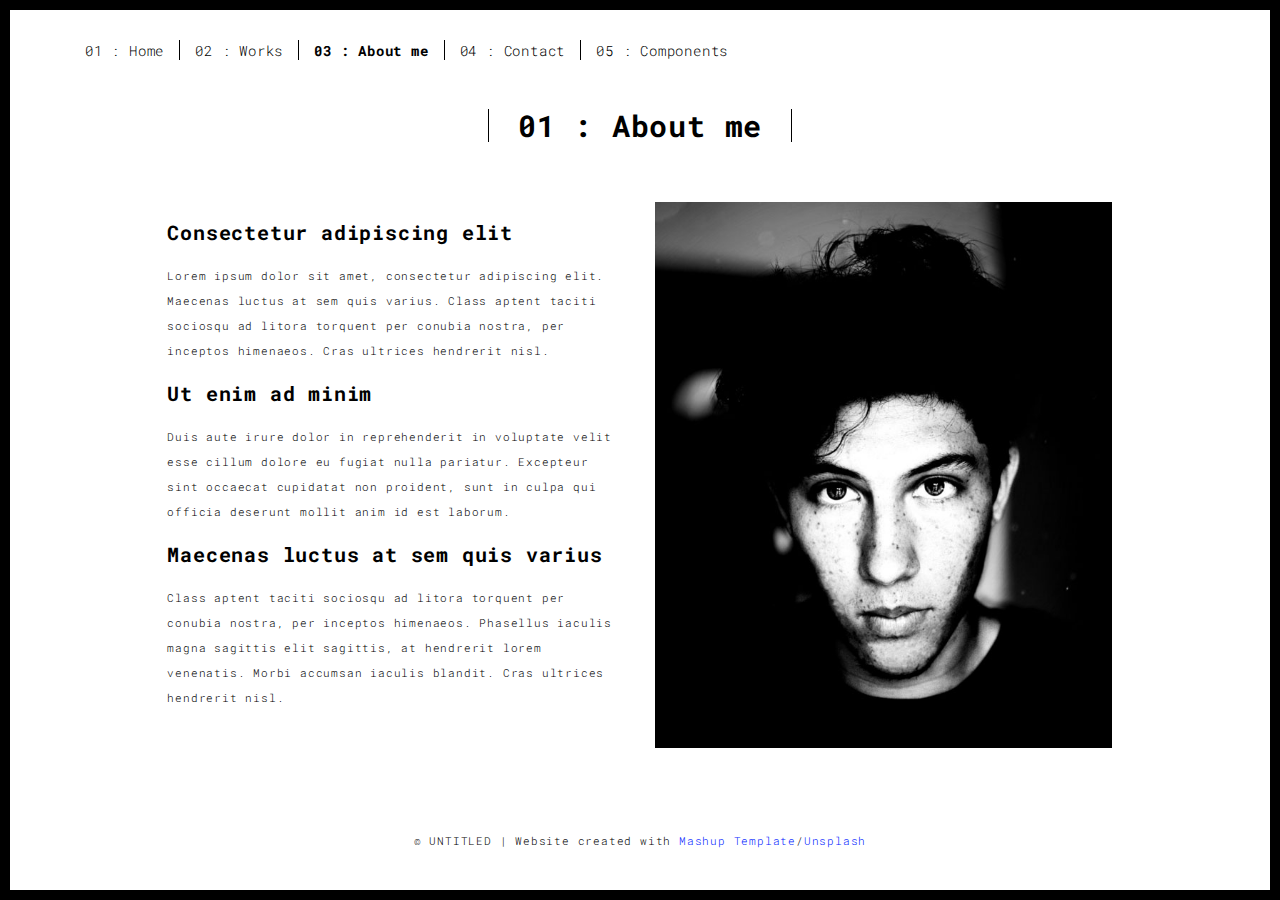
==== about.html @ a21152e1 "prueba portafolio completo" ====
<!DOCTYPE html>
<html lang="en">

<head>
  <meta charset="UTF-8">
  <meta content="IE=edge" http-equiv="X-UA-Compatible">
  <meta content="width=device-width,initial-scale=1" name="viewport">
  <meta content="description" name="description">
  <meta name="google" content="notranslate" />
  <meta content="Mashup templates have been developped by Orson.io team" name="author">

  <!-- Disable tap highlight on IE -->
  <meta name="msapplication-tap-highlight" content="no">
  
  <link rel="apple-touch-icon" sizes="180x180" href="./assets/apple-icon-180x180.png">
  <link href="./assets/favicon.ico" rel="icon">

  <title>Title page</title>  

<link href="./main.3f6952e4.css" rel="stylesheet"></head>

<body class="">
<div id="site-border-left"></div>
<div id="site-border-right"></div>
<div id="site-border-top"></div>
<div id="site-border-bottom"></div>
 <!-- Add your content of header -->
<header>
  <nav class="navbar  navbar-fixed-top navbar-default">
    <div class="container">
        <button type="button" class="navbar-toggle collapsed" data-toggle="collapse" data-target="#navbar-collapse" aria-expanded="false">
          <span class="sr-only">Toggle navigation</span>
          <span class="icon-bar"></span>
          <span class="icon-bar"></span>
          <span class="icon-bar"></span>
        </button>

      <div class="collapse navbar-collapse" id="navbar-collapse">
        <ul class="nav navbar-nav ">
          <li><a href="./index.html" title="">01 : Home</a></li>
          <li><a href="./works.html" title="">02 : Works</a></li>
          <li><a href="./about.html" title="">03 : About me</a></li>
          <li><a href="./contact.html" title="">04 : Contact</a></li>
          <li><a href="./components.html" title="">05 : Components</a></li>
        </ul>


      </div> 
    </div>
  </nav>
</header>

<div class="section-container">
    <div class="container">
      <div class="row">
        <div class="col-xs-12">
          <div class="section-container-spacer text-center">
            <h1 class="h2">01 : About me</h1>
          </div>
          
          <div class="row">
            <div class="col-md-10 col-md-offset-1">
              <div class="row">
                <div class="col-xs-12 col-md-6">
                  <h3>Consectetur adipiscing elit</h3>
                  <p>Lorem ipsum dolor sit amet, consectetur adipiscing elit. Maecenas luctus at sem quis varius. 
                  Class aptent taciti sociosqu ad litora torquent per conubia nostra, per inceptos himenaeos. Cras ultrices hendrerit nisl.</p>
                  <h3>Ut enim ad minim </h3>
                  <p>Duis aute irure dolor in reprehenderit in voluptate velit esse
                  cillum dolore eu fugiat nulla pariatur. Excepteur sint occaecat cupidatat non
                  proident, sunt in culpa qui officia deserunt mollit anim id est laborum. 
                  <h3>Maecenas luctus at sem quis varius</h3>
                  <p>
                  Class aptent taciti sociosqu ad litora torquent per conubia nostra, per inceptos himenaeos. Phasellus iaculis magna sagittis elit sagittis, at hendrerit lorem venenatis. Morbi accumsan iaculis blandit. Cras ultrices hendrerit nisl.</p>
                </div>
                <div class="col-xs-12 col-md-6">
                  <img src="./assets/images/profil.jpg" class="img-responsive" alt="">
                </div>
              </div>
            </div>
          </div>
          
          
       </div>
      </div>
    </div>
  </div>


<footer class="footer-container text-center">
  <div class="container">
    <div class="row">
      <div class="col-xs-12">
        <p>© UNTITLED | Website created with <a href="http://www.mashup-template.com/" title="Create website with free html template">Mashup Template</a>/<a href="https://www.unsplash.com/" title="Beautiful Free Images">Unsplash</a></p>
      </div>
    </div>
  </div>
</footer>

<script>
  document.addEventListener("DOMContentLoaded", function (event) {
     navActivePage();
  });
</script>

<!-- Google Analytics: change UA-XXXXX-X to be your site's ID 

<script>
  (function (i, s, o, g, r, a, m) {
    i['GoogleAnalyticsObject'] = r; i[r] = i[r] || function () {
      (i[r].q = i[r].q || []).push(arguments)
    }, i[r].l = 1 * new Date(); a = s.createElement(o),
      m = s.getElementsByTagName(o)[0]; a.async = 1; a.src = g; m.parentNode.insertBefore(a, m)
  })(window, document, 'script', '//www.google-analytics.com/analytics.js', 'ga');
  ga('create', 'UA-XXXXX-X', 'auto');
  ga('send', 'pageview');
</script>

--> <script type="text/javascript" src="./main.70a66962.js"></script></body>

</html>
---- main.3f6952e4.css ----
@import url(https://fonts.googleapis.com/css?family=Roboto:900|Roboto+Mono:300,400,700);@import url(https://maxcdn.bootstrapcdn.com/font-awesome/4.7.0/css/font-awesome.min.css);/*!
 * Bootstrap v3.3.7 (http://getbootstrap.com)
 * Copyright 2011-2016 Twitter, Inc.
 * Licensed under MIT (https://github.com/twbs/bootstrap/blob/master/LICENSE)
 */
/*! normalize.css v3.0.3 | MIT License | github.com/necolas/normalize.css */html{font-family:sans-serif;-ms-text-size-adjust:100%;-webkit-text-size-adjust:100%}body{margin:0}article,aside,details,figcaption,figure,footer,header,hgroup,main,menu,nav,section,summary{display:block}audio,canvas,progress,video{display:inline-block;vertical-align:baseline}audio:not([controls]){display:none;height:0}[hidden],template{display:none}a{background-color:transparent}a:active,a:hover{outline:0}abbr[title]{border-bottom:1px dotted}b,strong{font-weight:700}dfn{font-style:italic}h1{font-size:2em;margin:.67em 0}mark{background:#ff0;color:#000}small{font-size:80%}sub,sup{font-size:75%;line-height:0;position:relative;vertical-align:baseline}sup{top:-.5em}sub{bottom:-.25em}img{border:0}svg:not(:root){overflow:hidden}figure{margin:1em 40px}hr{box-sizing:content-box;height:0}pre{overflow:auto}code,kbd,pre,samp{font-family:monospace,monospace;font-size:1em}button,input,optgroup,select,textarea{color:inherit;font:inherit;margin:0}button{overflow:visible}button,select{text-transform:none}button,html input[type=button],input[type=reset],input[type=submit]{-webkit-appearance:button;cursor:pointer}button[disabled],html input[disabled]{cursor:default}button::-moz-focus-inner,input::-moz-focus-inner{border:0;padding:0}input{line-height:normal}input[type=checkbox],input[type=radio]{box-sizing:border-box;padding:0}input[type=number]::-webkit-inner-spin-button,input[type=number]::-webkit-outer-spin-button{height:auto}input[type=search]{-webkit-appearance:textfield;box-sizing:content-box}input[type=search]::-webkit-search-cancel-button,input[type=search]::-webkit-search-decoration{-webkit-appearance:none}fieldset{border:1px solid silver;margin:0 2px;padding:.35em .625em .75em}textarea{overflow:auto}optgroup{font-weight:700}table{border-collapse:collapse;border-spacing:0}td,th{padding:0}

/*! Source: https://github.com/h5bp/html5-boilerplate/blob/master/src/css/main.css */@media print{*,:after,:before{background:transparent!important;color:#000!important;box-shadow:none!important;text-shadow:none!important}a,a:visited{text-decoration:underline}a[href]:after{content:" (" attr(href) ")"}abbr[title]:after{content:" (" attr(title) ")"}a[href^="#"]:after,a[href^="javascript:"]:after{content:""}blockquote,pre{border:1px solid #999;page-break-inside:avoid}thead{display:table-header-group}img,tr{page-break-inside:avoid}img{max-width:100%!important}h2,h3,p{orphans:3;widows:3}h2,h3{page-break-after:avoid}.navbar{display:none}.btn>.caret,.dropup>.btn>.caret{border-top-color:#000!important}.label{border:1px solid #000}.table{border-collapse:collapse!important}.table td,.table th{background-color:#fff!important}.table-bordered td,.table-bordered th{border:1px solid #ddd!important}}*,:after,:before{-webkit-box-sizing:border-box;-moz-box-sizing:border-box;box-sizing:border-box}html{font-size:10px;-webkit-tap-highlight-color:transparent}body{font-family:Roboto Mono,Helvetica,Arial,sans-serif;font-size:11px;line-height:1.78;color:#000;background-color:#fff}button,input,select,textarea{font-family:inherit;font-size:inherit;line-height:inherit}a{color:#001aff;text-decoration:none}a:focus,a:hover{color:#0012b3;text-decoration:underline}a:focus{outline:5px auto -webkit-focus-ring-color;outline-offset:-2px}figure{margin:0}img{vertical-align:middle}.img-responsive{display:block;max-width:100%;height:auto}.img-rounded{border-radius:0}.img-thumbnail{padding:4px;line-height:1.78;background-color:#fff;border:1px solid #ddd;border-radius:0;-webkit-transition:all .2s ease-in-out;-o-transition:all .2s ease-in-out;transition:all .2s ease-in-out;display:inline-block;max-width:100%;height:auto}.img-circle{border-radius:50%}hr{margin-top:19px;margin-bottom:19px;border:0;border-top:1px solid #eee}.sr-only{position:absolute;width:1px;height:1px;margin:-1px;padding:0;overflow:hidden;clip:rect(0,0,0,0);border:0}.sr-only-focusable:active,.sr-only-focusable:focus{position:static;width:auto;height:auto;margin:0;overflow:visible;clip:auto}[role=button]{cursor:pointer}.h1,.h2,.h3,.h4,.h5,.h6,h1,h2,h3,h4,h5,h6{font-family:Roboto Mono,Helvetica,Arial,sans-serif;font-weight:700;line-height:1.1;color:#000}.h1 .small,.h1 small,.h2 .small,.h2 small,.h3 .small,.h3 small,.h4 .small,.h4 small,.h5 .small,.h5 small,.h6 .small,.h6 small,h1 .small,h1 small,h2 .small,h2 small,h3 .small,h3 small,h4 .small,h4 small,h5 .small,h5 small,h6 .small,h6 small{font-weight:400;line-height:1;color:#777}.h1,.h2,.h3,h1,h2,h3{margin-top:19px;margin-bottom:9.5px}.h1 .small,.h1 small,.h2 .small,.h2 small,.h3 .small,.h3 small,h1 .small,h1 small,h2 .small,h2 small,h3 .small,h3 small{font-size:65%}.h4,.h5,.h6,h4,h5,h6{margin-top:9.5px;margin-bottom:9.5px}.h4 .small,.h4 small,.h5 .small,.h5 small,.h6 .small,.h6 small,h4 .small,h4 small,h5 .small,h5 small,h6 .small,h6 small{font-size:75%}.h1,h1{font-size:70px}.h2,h2{font-size:30px}.h3,h3{font-size:20px}.h4,.h5,h4,h5{font-size:11px}.h6,h6{font-size:10px}p{margin:0 0 9.5px}.lead{margin-bottom:19px;font-size:12px;font-weight:300;line-height:1.4}@media (min-width:768px){.lead{font-size:16.5px}}.small,small{font-size:90%}.mark,mark{background-color:#fcf8e3;padding:.2em}.text-left{text-align:left}.text-right{text-align:right}.text-center{text-align:center}.text-justify{text-align:justify}.text-nowrap{white-space:nowrap}.text-lowercase{text-transform:lowercase}.initialism,.text-uppercase{text-transform:uppercase}.text-capitalize{text-transform:capitalize}.text-muted{color:#777}.text-primary{color:#001aff}a.text-primary:focus,a.text-primary:hover{color:#0015cc}.text-success{color:#fff}a.text-success:focus,a.text-success:hover{color:#e6e6e6}.text-info{color:#31708f}a.text-info:focus,a.text-info:hover{color:#245269}.text-warning{color:#8a6d3b}a.text-warning:focus,a.text-warning:hover{color:#66512c}.text-danger{color:#fff}a.text-danger:focus,a.text-danger:hover{color:#e6e6e6}.bg-primary{color:#fff;background-color:#001aff}a.bg-primary:focus,a.bg-primary:hover{background-color:#0015cc}.bg-success,a.bg-success:focus,a.bg-success:hover{background-color:#000}.bg-info{background-color:#d9edf7}a.bg-info:focus,a.bg-info:hover{background-color:#afd9ee}.bg-warning{background-color:#fcf8e3}a.bg-warning:focus,a.bg-warning:hover{background-color:#f7ecb5}.bg-danger{background-color:red}a.bg-danger:focus,a.bg-danger:hover{background-color:#c00}.page-header{padding-bottom:8.5px;margin:38px 0 19px;border-bottom:1px solid #eee}ol,ul{margin-top:0;margin-bottom:9.5px}ol ol,ol ul,ul ol,ul ul{margin-bottom:0}.list-inline,.list-unstyled{padding-left:0;list-style:none}.list-inline{margin-left:-5px}.list-inline>li{display:inline-block;padding-left:5px;padding-right:5px}dl{margin-top:0;margin-bottom:19px}dd,dt{line-height:1.78}dt{font-weight:700}dd{margin-left:0}.dl-horizontal dd:after,.dl-horizontal dd:before{content:" ";display:table}.dl-horizontal dd:after{clear:both}@media (min-width:768px){.dl-horizontal dt{float:left;width:160px;clear:left;text-align:right;overflow:hidden;text-overflow:ellipsis;white-space:nowrap}.dl-horizontal dd{margin-left:180px}}abbr[data-original-title],abbr[title]{cursor:help;border-bottom:1px dotted #777}.initialism{font-size:90%}blockquote{padding:9.5px 19px;margin:0 0 19px;font-size:13.75px;border-left:5px solid #eee}blockquote ol:last-child,blockquote p:last-child,blockquote ul:last-child{margin-bottom:0}blockquote .small,blockquote footer,blockquote small{display:block;font-size:80%;line-height:1.78;color:#777}blockquote .small:before,blockquote footer:before,blockquote small:before{content:"\2014   \A0"}.blockquote-reverse,blockquote.pull-right{padding-right:15px;padding-left:0;border-right:5px solid #eee;border-left:0;text-align:right}.blockquote-reverse .small:before,.blockquote-reverse footer:before,.blockquote-reverse small:before,blockquote.pull-right .small:before,blockquote.pull-right footer:before,blockquote.pull-right small:before{content:""}.blockquote-reverse .small:after,.blockquote-reverse footer:after,.blockquote-reverse small:after,blockquote.pull-right .small:after,blockquote.pull-right footer:after,blockquote.pull-right small:after{content:"\A0   \2014"}address{margin-bottom:19px;font-style:normal;line-height:1.78}code,kbd,pre,samp{font-family:Menlo,Monaco,Consolas,Courier New,monospace}code{color:#c7254e;background-color:#f9f2f4}code,kbd{padding:2px 4px;font-size:90%;border-radius:0}kbd{color:#fff;background-color:#333;box-shadow:inset 0 -1px 0 rgba(0,0,0,.25)}kbd kbd{padding:0;font-size:100%;font-weight:700;box-shadow:none}pre{display:block;padding:9px;margin:0 0 9.5px;font-size:10px;line-height:1.78;word-break:break-all;word-wrap:break-word;color:#333;background-color:#f5f5f5;border:1px solid #ccc;border-radius:0}pre code{padding:0;font-size:inherit;color:inherit;white-space:pre-wrap;background-color:transparent;border-radius:0}.pre-scrollable{max-height:340px;overflow-y:scroll}.container{margin-right:auto;margin-left:auto;padding-left:15px;padding-right:15px}.container:after,.container:before{content:" ";display:table}.container:after{clear:both}@media (min-width:768px){.container{width:750px}}@media (min-width:992px){.container{width:970px}}@media (min-width:1200px){.container{width:1170px}}.container-fluid{margin-right:auto;margin-left:auto;padding-left:15px;padding-right:15px}.container-fluid:after,.container-fluid:before{content:" ";display:table}.container-fluid:after{clear:both}.row{margin-left:-15px;margin-right:-15px}.row:after,.row:before{content:" ";display:table}.row:after{clear:both}.col-lg-1,.col-lg-2,.col-lg-3,.col-lg-4,.col-lg-5,.col-lg-6,.col-lg-7,.col-lg-8,.col-lg-9,.col-lg-10,.col-lg-11,.col-lg-12,.col-md-1,.col-md-2,.col-md-3,.col-md-4,.col-md-5,.col-md-6,.col-md-7,.col-md-8,.col-md-9,.col-md-10,.col-md-11,.col-md-12,.col-sm-1,.col-sm-2,.col-sm-3,.col-sm-4,.col-sm-5,.col-sm-6,.col-sm-7,.col-sm-8,.col-sm-9,.col-sm-10,.col-sm-11,.col-sm-12,.col-xs-1,.col-xs-2,.col-xs-3,.col-xs-4,.col-xs-5,.col-xs-6,.col-xs-7,.col-xs-8,.col-xs-9,.col-xs-10,.col-xs-11,.col-xs-12{position:relative;min-height:1px;padding-left:15px;padding-right:15px}.col-xs-1,.col-xs-2,.col-xs-3,.col-xs-4,.col-xs-5,.col-xs-6,.col-xs-7,.col-xs-8,.col-xs-9,.col-xs-10,.col-xs-11,.col-xs-12{float:left}.col-xs-1{width:8.33333%}.col-xs-2{width:16.66667%}.col-xs-3{width:25%}.col-xs-4{width:33.33333%}.col-xs-5{width:41.66667%}.col-xs-6{width:50%}.col-xs-7{width:58.33333%}.col-xs-8{width:66.66667%}.col-xs-9{width:75%}.col-xs-10{width:83.33333%}.col-xs-11{width:91.66667%}.col-xs-12{width:100%}.col-xs-pull-0{right:auto}.col-xs-pull-1{right:8.33333%}.col-xs-pull-2{right:16.66667%}.col-xs-pull-3{right:25%}.col-xs-pull-4{right:33.33333%}.col-xs-pull-5{right:41.66667%}.col-xs-pull-6{right:50%}.col-xs-pull-7{right:58.33333%}.col-xs-pull-8{right:66.66667%}.col-xs-pull-9{right:75%}.col-xs-pull-10{right:83.33333%}.col-xs-pull-11{right:91.66667%}.col-xs-pull-12{right:100%}.col-xs-push-0{left:auto}.col-xs-push-1{left:8.33333%}.col-xs-push-2{left:16.66667%}.col-xs-push-3{left:25%}.col-xs-push-4{left:33.33333%}.col-xs-push-5{left:41.66667%}.col-xs-push-6{left:50%}.col-xs-push-7{left:58.33333%}.col-xs-push-8{left:66.66667%}.col-xs-push-9{left:75%}.col-xs-push-10{left:83.33333%}.col-xs-push-11{left:91.66667%}.col-xs-push-12{left:100%}.col-xs-offset-0{margin-left:0}.col-xs-offset-1{margin-left:8.33333%}.col-xs-offset-2{margin-left:16.66667%}.col-xs-offset-3{margin-left:25%}.col-xs-offset-4{margin-left:33.33333%}.col-xs-offset-5{margin-left:41.66667%}.col-xs-offset-6{margin-left:50%}.col-xs-offset-7{margin-left:58.33333%}.col-xs-offset-8{margin-left:66.66667%}.col-xs-offset-9{margin-left:75%}.col-xs-offset-10{margin-left:83.33333%}.col-xs-offset-11{margin-left:91.66667%}.col-xs-offset-12{margin-left:100%}@media (min-width:768px){.col-sm-1,.col-sm-2,.col-sm-3,.col-sm-4,.col-sm-5,.col-sm-6,.col-sm-7,.col-sm-8,.col-sm-9,.col-sm-10,.col-sm-11,.col-sm-12{float:left}.col-sm-1{width:8.33333%}.col-sm-2{width:16.66667%}.col-sm-3{width:25%}.col-sm-4{width:33.33333%}.col-sm-5{width:41.66667%}.col-sm-6{width:50%}.col-sm-7{width:58.33333%}.col-sm-8{width:66.66667%}.col-sm-9{width:75%}.col-sm-10{width:83.33333%}.col-sm-11{width:91.66667%}.col-sm-12{width:100%}.col-sm-pull-0{right:auto}.col-sm-pull-1{right:8.33333%}.col-sm-pull-2{right:16.66667%}.col-sm-pull-3{right:25%}.col-sm-pull-4{right:33.33333%}.col-sm-pull-5{right:41.66667%}.col-sm-pull-6{right:50%}.col-sm-pull-7{right:58.33333%}.col-sm-pull-8{right:66.66667%}.col-sm-pull-9{right:75%}.col-sm-pull-10{right:83.33333%}.col-sm-pull-11{right:91.66667%}.col-sm-pull-12{right:100%}.col-sm-push-0{left:auto}.col-sm-push-1{left:8.33333%}.col-sm-push-2{left:16.66667%}.col-sm-push-3{left:25%}.col-sm-push-4{left:33.33333%}.col-sm-push-5{left:41.66667%}.col-sm-push-6{left:50%}.col-sm-push-7{left:58.33333%}.col-sm-push-8{left:66.66667%}.col-sm-push-9{left:75%}.col-sm-push-10{left:83.33333%}.col-sm-push-11{left:91.66667%}.col-sm-push-12{left:100%}.col-sm-offset-0{margin-left:0}.col-sm-offset-1{margin-left:8.33333%}.col-sm-offset-2{margin-left:16.66667%}.col-sm-offset-3{margin-left:25%}.col-sm-offset-4{margin-left:33.33333%}.col-sm-offset-5{margin-left:41.66667%}.col-sm-offset-6{margin-left:50%}.col-sm-offset-7{margin-left:58.33333%}.col-sm-offset-8{margin-left:66.66667%}.col-sm-offset-9{margin-left:75%}.col-sm-offset-10{margin-left:83.33333%}.col-sm-offset-11{margin-left:91.66667%}.col-sm-offset-12{margin-left:100%}}@media (min-width:992px){.col-md-1,.col-md-2,.col-md-3,.col-md-4,.col-md-5,.col-md-6,.col-md-7,.col-md-8,.col-md-9,.col-md-10,.col-md-11,.col-md-12{float:left}.col-md-1{width:8.33333%}.col-md-2{width:16.66667%}.col-md-3{width:25%}.col-md-4{width:33.33333%}.col-md-5{width:41.66667%}.col-md-6{width:50%}.col-md-7{width:58.33333%}.col-md-8{width:66.66667%}.col-md-9{width:75%}.col-md-10{width:83.33333%}.col-md-11{width:91.66667%}.col-md-12{width:100%}.col-md-pull-0{right:auto}.col-md-pull-1{right:8.33333%}.col-md-pull-2{right:16.66667%}.col-md-pull-3{right:25%}.col-md-pull-4{right:33.33333%}.col-md-pull-5{right:41.66667%}.col-md-pull-6{right:50%}.col-md-pull-7{right:58.33333%}.col-md-pull-8{right:66.66667%}.col-md-pull-9{right:75%}.col-md-pull-10{right:83.33333%}.col-md-pull-11{right:91.66667%}.col-md-pull-12{right:100%}.col-md-push-0{left:auto}.col-md-push-1{left:8.33333%}.col-md-push-2{left:16.66667%}.col-md-push-3{left:25%}.col-md-push-4{left:33.33333%}.col-md-push-5{left:41.66667%}.col-md-push-6{left:50%}.col-md-push-7{left:58.33333%}.col-md-push-8{left:66.66667%}.col-md-push-9{left:75%}.col-md-push-10{left:83.33333%}.col-md-push-11{left:91.66667%}.col-md-push-12{left:100%}.col-md-offset-0{margin-left:0}.col-md-offset-1{margin-left:8.33333%}.col-md-offset-2{margin-left:16.66667%}.col-md-offset-3{margin-left:25%}.col-md-offset-4{margin-left:33.33333%}.col-md-offset-5{margin-left:41.66667%}.col-md-offset-6{margin-left:50%}.col-md-offset-7{margin-left:58.33333%}.col-md-offset-8{margin-left:66.66667%}.col-md-offset-9{margin-left:75%}.col-md-offset-10{margin-left:83.33333%}.col-md-offset-11{margin-left:91.66667%}.col-md-offset-12{margin-left:100%}}@media (min-width:1200px){.col-lg-1,.col-lg-2,.col-lg-3,.col-lg-4,.col-lg-5,.col-lg-6,.col-lg-7,.col-lg-8,.col-lg-9,.col-lg-10,.col-lg-11,.col-lg-12{float:left}.col-lg-1{width:8.33333%}.col-lg-2{width:16.66667%}.col-lg-3{width:25%}.col-lg-4{width:33.33333%}.col-lg-5{width:41.66667%}.col-lg-6{width:50%}.col-lg-7{width:58.33333%}.col-lg-8{width:66.66667%}.col-lg-9{width:75%}.col-lg-10{width:83.33333%}.col-lg-11{width:91.66667%}.col-lg-12{width:100%}.col-lg-pull-0{right:auto}.col-lg-pull-1{right:8.33333%}.col-lg-pull-2{right:16.66667%}.col-lg-pull-3{right:25%}.col-lg-pull-4{right:33.33333%}.col-lg-pull-5{right:41.66667%}.col-lg-pull-6{right:50%}.col-lg-pull-7{right:58.33333%}.col-lg-pull-8{right:66.66667%}.col-lg-pull-9{right:75%}.col-lg-pull-10{right:83.33333%}.col-lg-pull-11{right:91.66667%}.col-lg-pull-12{right:100%}.col-lg-push-0{left:auto}.col-lg-push-1{left:8.33333%}.col-lg-push-2{left:16.66667%}.col-lg-push-3{left:25%}.col-lg-push-4{left:33.33333%}.col-lg-push-5{left:41.66667%}.col-lg-push-6{left:50%}.col-lg-push-7{left:58.33333%}.col-lg-push-8{left:66.66667%}.col-lg-push-9{left:75%}.col-lg-push-10{left:83.33333%}.col-lg-push-11{left:91.66667%}.col-lg-push-12{left:100%}.col-lg-offset-0{margin-left:0}.col-lg-offset-1{margin-left:8.33333%}.col-lg-offset-2{margin-left:16.66667%}.col-lg-offset-3{margin-left:25%}.col-lg-offset-4{margin-left:33.33333%}.col-lg-offset-5{margin-left:41.66667%}.col-lg-offset-6{margin-left:50%}.col-lg-offset-7{margin-left:58.33333%}.col-lg-offset-8{margin-left:66.66667%}.col-lg-offset-9{margin-left:75%}.col-lg-offset-10{margin-left:83.33333%}.col-lg-offset-11{margin-left:91.66667%}.col-lg-offset-12{margin-left:100%}}table{background-color:transparent}caption{padding-top:8px;padding-bottom:8px;color:#777}caption,th{text-align:left}.table{width:100%;max-width:100%;margin-bottom:19px}.table>tbody>tr>td,.table>tbody>tr>th,.table>tfoot>tr>td,.table>tfoot>tr>th,.table>thead>tr>td,.table>thead>tr>th{padding:8px;line-height:1.78;vertical-align:top;border-top:1px solid #ddd}.table>thead>tr>th{vertical-align:bottom;border-bottom:2px solid #ddd}.table>caption+thead>tr:first-child>td,.table>caption+thead>tr:first-child>th,.table>colgroup+thead>tr:first-child>td,.table>colgroup+thead>tr:first-child>th,.table>thead:first-child>tr:first-child>td,.table>thead:first-child>tr:first-child>th{border-top:0}.table>tbody+tbody{border-top:2px solid #ddd}.table .table{background-color:#fff}.table-condensed>tbody>tr>td,.table-condensed>tbody>tr>th,.table-condensed>tfoot>tr>td,.table-condensed>tfoot>tr>th,.table-condensed>thead>tr>td,.table-condensed>thead>tr>th{padding:5px}.table-bordered,.table-bordered>tbody>tr>td,.table-bordered>tbody>tr>th,.table-bordered>tfoot>tr>td,.table-bordered>tfoot>tr>th,.table-bordered>thead>tr>td,.table-bordered>thead>tr>th{border:1px solid #ddd}.table-bordered>thead>tr>td,.table-bordered>thead>tr>th{border-bottom-width:2px}.table-striped>tbody>tr:nth-of-type(odd){background-color:#f9f9f9}.table-hover>tbody>tr:hover{background-color:#f5f5f5}table col[class*=col-]{position:static;float:none;display:table-column}table td[class*=col-],table th[class*=col-]{position:static;float:none;display:table-cell}.table>tbody>tr.active>td,.table>tbody>tr.active>th,.table>tbody>tr>td.active,.table>tbody>tr>th.active,.table>tfoot>tr.active>td,.table>tfoot>tr.active>th,.table>tfoot>tr>td.active,.table>tfoot>tr>th.active,.table>thead>tr.active>td,.table>thead>tr.active>th,.table>thead>tr>td.active,.table>thead>tr>th.active{background-color:#f5f5f5}.table-hover>tbody>tr.active:hover>td,.table-hover>tbody>tr.active:hover>th,.table-hover>tbody>tr:hover>.active,.table-hover>tbody>tr>td.active:hover,.table-hover>tbody>tr>th.active:hover{background-color:#e8e8e8}.table-hover>tbody>tr.success:hover>td,.table-hover>tbody>tr.success:hover>th,.table-hover>tbody>tr:hover>.success,.table-hover>tbody>tr>td.success:hover,.table-hover>tbody>tr>th.success:hover,.table>tbody>tr.success>td,.table>tbody>tr.success>th,.table>tbody>tr>td.success,.table>tbody>tr>th.success,.table>tfoot>tr.success>td,.table>tfoot>tr.success>th,.table>tfoot>tr>td.success,.table>tfoot>tr>th.success,.table>thead>tr.success>td,.table>thead>tr.success>th,.table>thead>tr>td.success,.table>thead>tr>th.success{background-color:#000}.table>tbody>tr.info>td,.table>tbody>tr.info>th,.table>tbody>tr>td.info,.table>tbody>tr>th.info,.table>tfoot>tr.info>td,.table>tfoot>tr.info>th,.table>tfoot>tr>td.info,.table>tfoot>tr>th.info,.table>thead>tr.info>td,.table>thead>tr.info>th,.table>thead>tr>td.info,.table>thead>tr>th.info{background-color:#d9edf7}.table-hover>tbody>tr.info:hover>td,.table-hover>tbody>tr.info:hover>th,.table-hover>tbody>tr:hover>.info,.table-hover>tbody>tr>td.info:hover,.table-hover>tbody>tr>th.info:hover{background-color:#c4e3f3}.table>tbody>tr.warning>td,.table>tbody>tr.warning>th,.table>tbody>tr>td.warning,.table>tbody>tr>th.warning,.table>tfoot>tr.warning>td,.table>tfoot>tr.warning>th,.table>tfoot>tr>td.warning,.table>tfoot>tr>th.warning,.table>thead>tr.warning>td,.table>thead>tr.warning>th,.table>thead>tr>td.warning,.table>thead>tr>th.warning{background-color:#fcf8e3}.table-hover>tbody>tr.warning:hover>td,.table-hover>tbody>tr.warning:hover>th,.table-hover>tbody>tr:hover>.warning,.table-hover>tbody>tr>td.warning:hover,.table-hover>tbody>tr>th.warning:hover{background-color:#faf2cc}.table>tbody>tr.danger>td,.table>tbody>tr.danger>th,.table>tbody>tr>td.danger,.table>tbody>tr>th.danger,.table>tfoot>tr.danger>td,.table>tfoot>tr.danger>th,.table>tfoot>tr>td.danger,.table>tfoot>tr>th.danger,.table>thead>tr.danger>td,.table>thead>tr.danger>th,.table>thead>tr>td.danger,.table>thead>tr>th.danger{background-color:red}.table-hover>tbody>tr.danger:hover>td,.table-hover>tbody>tr.danger:hover>th,.table-hover>tbody>tr:hover>.danger,.table-hover>tbody>tr>td.danger:hover,.table-hover>tbody>tr>th.danger:hover{background-color:#e60000}.table-responsive{overflow-x:auto;min-height:.01%}@media screen and (max-width:767px){.table-responsive{width:100%;margin-bottom:14.25px;overflow-y:hidden;-ms-overflow-style:-ms-autohiding-scrollbar;border:1px solid #ddd}.table-responsive>.table{margin-bottom:0}.table-responsive>.table>tbody>tr>td,.table-responsive>.table>tbody>tr>th,.table-responsive>.table>tfoot>tr>td,.table-responsive>.table>tfoot>tr>th,.table-responsive>.table>thead>tr>td,.table-responsive>.table>thead>tr>th{white-space:nowrap}.table-responsive>.table-bordered{border:0}.table-responsive>.table-bordered>tbody>tr>td:first-child,.table-responsive>.table-bordered>tbody>tr>th:first-child,.table-responsive>.table-bordered>tfoot>tr>td:first-child,.table-responsive>.table-bordered>tfoot>tr>th:first-child,.table-responsive>.table-bordered>thead>tr>td:first-child,.table-responsive>.table-bordered>thead>tr>th:first-child{border-left:0}.table-responsive>.table-bordered>tbody>tr>td:last-child,.table-responsive>.table-bordered>tbody>tr>th:last-child,.table-responsive>.table-bordered>tfoot>tr>td:last-child,.table-responsive>.table-bordered>tfoot>tr>th:last-child,.table-responsive>.table-bordered>thead>tr>td:last-child,.table-responsive>.table-bordered>thead>tr>th:last-child{border-right:0}.table-responsive>.table-bordered>tbody>tr:last-child>td,.table-responsive>.table-bordered>tbody>tr:last-child>th,.table-responsive>.table-bordered>tfoot>tr:last-child>td,.table-responsive>.table-bordered>tfoot>tr:last-child>th{border-bottom:0}}fieldset{margin:0;min-width:0}fieldset,legend{padding:0;border:0}legend{display:block;width:100%;margin-bottom:19px;font-size:16.5px;line-height:inherit;color:#333;border-bottom:1px solid #e5e5e5}label{display:inline-block;max-width:100%;margin-bottom:5px;font-weight:700}input[type=search]{-webkit-box-sizing:border-box;-moz-box-sizing:border-box;box-sizing:border-box}input[type=checkbox],input[type=radio]{margin:4px 0 0;margin-top:1px\9;line-height:normal}input[type=file]{display:block}input[type=range]{display:block;width:100%}select[multiple],select[size]{height:auto}input[type=checkbox]:focus,input[type=file]:focus,input[type=radio]:focus{outline:5px auto -webkit-focus-ring-color;outline-offset:-2px}output{padding-top:9px}.form-control,output{display:block;font-size:11px;line-height:1.78;color:#555}.form-control{width:100%;height:40px;padding:8px 14px;background-color:#fff;background-image:none;border:1px solid #000;border-radius:0;-webkit-box-shadow:inset 0 1px 1px rgba(0,0,0,.075);box-shadow:inset 0 1px 1px rgba(0,0,0,.075);-webkit-transition:border-color .15s ease-in-out,box-shadow .15s ease-in-out;-o-transition:border-color ease-in-out .15s,box-shadow ease-in-out .15s;transition:border-color .15s ease-in-out,box-shadow .15s ease-in-out}.form-control:focus{border-color:#66afe9;-webkit-box-shadow:inset 0 1px 1px rgba(0,0,0,.075),0 0 8px rgba(102,175,233,.6);box-shadow:inset 0 1px 1px rgba(0,0,0,.075),0 0 8px rgba(102,175,233,.6)}.form-control::-moz-placeholder{color:#999;opacity:1}.form-control:-ms-input-placeholder{color:#999}.form-control::-webkit-input-placeholder{color:#999}.form-control::-ms-expand{border:0;background-color:transparent}.form-control[disabled],.form-control[readonly],fieldset[disabled] .form-control{background-color:#eee;opacity:1}.form-control[disabled],fieldset[disabled] .form-control{cursor:not-allowed}textarea.form-control{height:auto}input[type=search]{-webkit-appearance:none}@media screen and (-webkit-min-device-pixel-ratio:0){input[type=date].form-control,input[type=datetime-local].form-control,input[type=month].form-control,input[type=time].form-control{line-height:40px}.input-group-sm>.input-group-btn>input[type=date].btn,.input-group-sm>.input-group-btn>input[type=datetime-local].btn,.input-group-sm>.input-group-btn>input[type=month].btn,.input-group-sm>.input-group-btn>input[type=time].btn,.input-group-sm>input[type=date].form-control,.input-group-sm>input[type=date].input-group-addon,.input-group-sm>input[type=datetime-local].form-control,.input-group-sm>input[type=datetime-local].input-group-addon,.input-group-sm>input[type=month].form-control,.input-group-sm>input[type=month].input-group-addon,.input-group-sm>input[type=time].form-control,.input-group-sm>input[type=time].input-group-addon,.input-group-sm input[type=date],.input-group-sm input[type=datetime-local],.input-group-sm input[type=month],.input-group-sm input[type=time],input[type=date].input-sm,input[type=datetime-local].input-sm,input[type=month].input-sm,input[type=time].input-sm{line-height:27px}.input-group-lg>.input-group-btn>input[type=date].btn,.input-group-lg>.input-group-btn>input[type=datetime-local].btn,.input-group-lg>.input-group-btn>input[type=month].btn,.input-group-lg>.input-group-btn>input[type=time].btn,.input-group-lg>input[type=date].form-control,.input-group-lg>input[type=date].input-group-addon,.input-group-lg>input[type=datetime-local].form-control,.input-group-lg>input[type=datetime-local].input-group-addon,.input-group-lg>input[type=month].form-control,.input-group-lg>input[type=month].input-group-addon,.input-group-lg>input[type=time].form-control,.input-group-lg>input[type=time].input-group-addon,.input-group-lg input[type=date],.input-group-lg input[type=datetime-local],.input-group-lg input[type=month],.input-group-lg input[type=time],input[type=date].input-lg,input[type=datetime-local].input-lg,input[type=month].input-lg,input[type=time].input-lg{line-height:41px}}.form-group{margin-bottom:15px}.checkbox,.radio{position:relative;display:block;margin-top:10px;margin-bottom:10px}.checkbox label,.radio label{min-height:19px;padding-left:20px;margin-bottom:0;font-weight:400;cursor:pointer}.checkbox-inline input[type=checkbox],.checkbox input[type=checkbox],.radio-inline input[type=radio],.radio input[type=radio]{position:absolute;margin-left:-20px;margin-top:4px\9}.checkbox+.checkbox,.radio+.radio{margin-top:-5px}.checkbox-inline,.radio-inline{position:relative;display:inline-block;padding-left:20px;margin-bottom:0;vertical-align:middle;font-weight:400;cursor:pointer}.checkbox-inline+.checkbox-inline,.radio-inline+.radio-inline{margin-top:0;margin-left:10px}.checkbox-inline.disabled,.checkbox.disabled label,.radio-inline.disabled,.radio.disabled label,fieldset[disabled] .checkbox-inline,fieldset[disabled] .checkbox label,fieldset[disabled] .radio-inline,fieldset[disabled] .radio label,fieldset[disabled] input[type=checkbox],fieldset[disabled] input[type=radio],input[type=checkbox].disabled,input[type=checkbox][disabled],input[type=radio].disabled,input[type=radio][disabled]{cursor:not-allowed}.form-control-static{padding-top:9px;padding-bottom:9px;margin-bottom:0;min-height:30px}.form-control-static.input-lg,.form-control-static.input-sm,.input-group-lg>.form-control-static.form-control,.input-group-lg>.form-control-static.input-group-addon,.input-group-lg>.input-group-btn>.form-control-static.btn,.input-group-sm>.form-control-static.form-control,.input-group-sm>.form-control-static.input-group-addon,.input-group-sm>.input-group-btn>.form-control-static.btn{padding-left:0;padding-right:0}.input-group-sm>.form-control,.input-group-sm>.input-group-addon,.input-group-sm>.input-group-btn>.btn,.input-sm{height:27px;padding:5px 10px;font-size:10px;line-height:1.5;border-radius:0}.input-group-sm>.input-group-btn>select.btn,.input-group-sm>select.form-control,.input-group-sm>select.input-group-addon,select.input-sm{height:27px;line-height:27px}.input-group-sm>.input-group-btn>select[multiple].btn,.input-group-sm>.input-group-btn>textarea.btn,.input-group-sm>select[multiple].form-control,.input-group-sm>select[multiple].input-group-addon,.input-group-sm>textarea.form-control,.input-group-sm>textarea.input-group-addon,select[multiple].input-sm,textarea.input-sm{height:auto}.form-group-sm .form-control{height:27px;padding:5px 10px;font-size:10px;line-height:1.5;border-radius:0}.form-group-sm select.form-control{height:27px;line-height:27px}.form-group-sm select[multiple].form-control,.form-group-sm textarea.form-control{height:auto}.form-group-sm .form-control-static{height:27px;min-height:29px;padding:6px 10px;font-size:10px;line-height:1.5}.input-group-lg>.form-control,.input-group-lg>.input-group-addon,.input-group-lg>.input-group-btn>.btn,.input-lg{height:41px;padding:10px 16px;font-size:14px;line-height:1.33333;border-radius:0}.input-group-lg>.input-group-btn>select.btn,.input-group-lg>select.form-control,.input-group-lg>select.input-group-addon,select.input-lg{height:41px;line-height:41px}.input-group-lg>.input-group-btn>select[multiple].btn,.input-group-lg>.input-group-btn>textarea.btn,.input-group-lg>select[multiple].form-control,.input-group-lg>select[multiple].input-group-addon,.input-group-lg>textarea.form-control,.input-group-lg>textarea.input-group-addon,select[multiple].input-lg,textarea.input-lg{height:auto}.form-group-lg .form-control{height:41px;padding:10px 16px;font-size:14px;line-height:1.33333;border-radius:0}.form-group-lg select.form-control{height:41px;line-height:41px}.form-group-lg select[multiple].form-control,.form-group-lg textarea.form-control{height:auto}.form-group-lg .form-control-static{height:41px;min-height:33px;padding:11px 16px;font-size:14px;line-height:1.33333}.has-feedback{position:relative}.has-feedback .form-control{padding-right:50px}.form-control-feedback{position:absolute;top:0;right:0;z-index:2;display:block;width:40px;height:40px;line-height:40px;text-align:center;pointer-events:none}.form-group-lg .form-control+.form-control-feedback,.input-group-lg+.form-control-feedback,.input-group-lg>.form-control+.form-control-feedback,.input-group-lg>.input-group-addon+.form-control-feedback,.input-group-lg>.input-group-btn>.btn+.form-control-feedback,.input-lg+.form-control-feedback{width:41px;height:41px;line-height:41px}.form-group-sm .form-control+.form-control-feedback,.input-group-sm+.form-control-feedback,.input-group-sm>.form-control+.form-control-feedback,.input-group-sm>.input-group-addon+.form-control-feedback,.input-group-sm>.input-group-btn>.btn+.form-control-feedback,.input-sm+.form-control-feedback{width:27px;height:27px;line-height:27px}.has-success .checkbox,.has-success .checkbox-inline,.has-success.checkbox-inline label,.has-success.checkbox label,.has-success .control-label,.has-success .help-block,.has-success .radio,.has-success .radio-inline,.has-success.radio-inline label,.has-success.radio label{color:#fff}.has-success .form-control{border-color:#fff;-webkit-box-shadow:inset 0 1px 1px rgba(0,0,0,.075);box-shadow:inset 0 1px 1px rgba(0,0,0,.075)}.has-success .form-control:focus{border-color:#e6e6e6;-webkit-box-shadow:inset 0 1px 1px rgba(0,0,0,.075),0 0 6px #fff;box-shadow:inset 0 1px 1px rgba(0,0,0,.075),0 0 6px #fff}.has-success .input-group-addon{color:#fff;border-color:#fff;background-color:#000}.has-success .form-control-feedback{color:#fff}.has-warning .checkbox,.has-warning .checkbox-inline,.has-warning.checkbox-inline label,.has-warning.checkbox label,.has-warning .control-label,.has-warning .help-block,.has-warning .radio,.has-warning .radio-inline,.has-warning.radio-inline label,.has-warning.radio label{color:#8a6d3b}.has-warning .form-control{border-color:#8a6d3b;-webkit-box-shadow:inset 0 1px 1px rgba(0,0,0,.075);box-shadow:inset 0 1px 1px rgba(0,0,0,.075)}.has-warning .form-control:focus{border-color:#66512c;-webkit-box-shadow:inset 0 1px 1px rgba(0,0,0,.075),0 0 6px #c0a16b;box-shadow:inset 0 1px 1px rgba(0,0,0,.075),0 0 6px #c0a16b}.has-warning .input-group-addon{color:#8a6d3b;border-color:#8a6d3b;background-color:#fcf8e3}.has-warning .form-control-feedback{color:#8a6d3b}.has-error .checkbox,.has-error .checkbox-inline,.has-error.checkbox-inline label,.has-error.checkbox label,.has-error .control-label,.has-error .help-block,.has-error .radio,.has-error .radio-inline,.has-error.radio-inline label,.has-error.radio label{color:#fff}.has-error .form-control{border-color:#fff;-webkit-box-shadow:inset 0 1px 1px rgba(0,0,0,.075);box-shadow:inset 0 1px 1px rgba(0,0,0,.075)}.has-error .form-control:focus{border-color:#e6e6e6;-webkit-box-shadow:inset 0 1px 1px rgba(0,0,0,.075),0 0 6px #fff;box-shadow:inset 0 1px 1px rgba(0,0,0,.075),0 0 6px #fff}.has-error .input-group-addon{color:#fff;border-color:#fff;background-color:red}.has-error .form-control-feedback{color:#fff}.has-feedback label~.form-control-feedback{top:24px}.has-feedback label.sr-only~.form-control-feedback{top:0}.help-block{display:block;margin-top:5px;margin-bottom:10px;color:#404040}@media (min-width:768px){.form-inline .form-group{display:inline-block;margin-bottom:0;vertical-align:middle}.form-inline .form-control{display:inline-block;width:auto;vertical-align:middle}.form-inline .form-control-static{display:inline-block}.form-inline .input-group{display:inline-table;vertical-align:middle}.form-inline .input-group .form-control,.form-inline .input-group .input-group-addon,.form-inline .input-group .input-group-btn{width:auto}.form-inline .input-group>.form-control{width:100%}.form-inline .control-label{margin-bottom:0;vertical-align:middle}.form-inline .checkbox,.form-inline .radio{display:inline-block;margin-top:0;margin-bottom:0;vertical-align:middle}.form-inline .checkbox label,.form-inline .radio label{padding-left:0}.form-inline .checkbox input[type=checkbox],.form-inline .radio input[type=radio]{position:relative;margin-left:0}.form-inline .has-feedback .form-control-feedback{top:0}}.form-horizontal .checkbox,.form-horizontal .checkbox-inline,.form-horizontal .radio,.form-horizontal .radio-inline{margin-top:0;margin-bottom:0;padding-top:9px}.form-horizontal .checkbox,.form-horizontal .radio{min-height:28px}.form-horizontal .form-group{margin-left:-15px;margin-right:-15px}.form-horizontal .form-group:after,.form-horizontal .form-group:before{content:" ";display:table}.form-horizontal .form-group:after{clear:both}@media (min-width:768px){.form-horizontal .control-label{text-align:right;margin-bottom:0;padding-top:9px}}.form-horizontal .has-feedback .form-control-feedback{right:15px}@media (min-width:768px){.form-horizontal .form-group-lg .control-label{padding-top:11px;font-size:14px}}@media (min-width:768px){.form-horizontal .form-group-sm .control-label{padding-top:6px;font-size:10px}}.btn{display:inline-block;margin-bottom:0;font-weight:400;text-align:center;vertical-align:middle;touch-action:manipulation;cursor:pointer;background-image:none;border:1px solid transparent;white-space:nowrap;padding:8px 14px;font-size:11px;line-height:1.78;border-radius:0;-webkit-user-select:none;-moz-user-select:none;-ms-user-select:none;user-select:none}.btn.active.focus,.btn.active:focus,.btn.focus,.btn:active.focus,.btn:active:focus,.btn:focus{outline:5px auto -webkit-focus-ring-color;outline-offset:-2px}.btn.focus,.btn:focus,.btn:hover{color:#000;text-decoration:none}.btn.active,.btn:active{outline:0;background-image:none;-webkit-box-shadow:inset 0 3px 5px rgba(0,0,0,.125);box-shadow:inset 0 3px 5px rgba(0,0,0,.125)}.btn.disabled,.btn[disabled],fieldset[disabled] .btn{cursor:not-allowed;opacity:.65;filter:alpha(opacity=65);-webkit-box-shadow:none;box-shadow:none}a.btn.disabled,fieldset[disabled] a.btn{pointer-events:none}.btn-default,.btn-default.active,.btn-default.active.focus,.btn-default.active:focus,.btn-default.active:hover,.btn-default.focus,.btn-default:active,.btn-default:active.focus,.btn-default:active:focus,.btn-default:active:hover,.btn-default:focus,.btn-default:hover,.open>.btn-default.dropdown-toggle,.open>.btn-default.dropdown-toggle.focus,.open>.btn-default.dropdown-toggle:focus,.open>.btn-default.dropdown-toggle:hover{color:#000;background-color:transparent;border-color:#000}.btn-default.active,.btn-default:active,.open>.btn-default.dropdown-toggle{background-image:none}.btn-default.disabled.focus,.btn-default.disabled:focus,.btn-default.disabled:hover,.btn-default[disabled].focus,.btn-default[disabled]:focus,.btn-default[disabled]:hover,fieldset[disabled] .btn-default.focus,fieldset[disabled] .btn-default:focus,fieldset[disabled] .btn-default:hover{background-color:transparent;border-color:#000}.btn-default .badge{color:transparent;background-color:#000}.btn-primary{color:#001aff;background-color:transparent;border-color:#001aff}.btn-primary.focus,.btn-primary:focus{color:#001aff;background-color:transparent;border-color:#000d80}.btn-primary.active,.btn-primary:active,.btn-primary:hover,.open>.btn-primary.dropdown-toggle{color:#001aff;background-color:transparent;border-color:#0014c2}.btn-primary.active.focus,.btn-primary.active:focus,.btn-primary.active:hover,.btn-primary:active.focus,.btn-primary:active:focus,.btn-primary:active:hover,.open>.btn-primary.dropdown-toggle.focus,.open>.btn-primary.dropdown-toggle:focus,.open>.btn-primary.dropdown-toggle:hover{color:#001aff;background-color:transparent;border-color:#000d80}.btn-primary.active,.btn-primary:active,.open>.btn-primary.dropdown-toggle{background-image:none}.btn-primary.disabled.focus,.btn-primary.disabled:focus,.btn-primary.disabled:hover,.btn-primary[disabled].focus,.btn-primary[disabled]:focus,.btn-primary[disabled]:hover,fieldset[disabled] .btn-primary.focus,fieldset[disabled] .btn-primary:focus,fieldset[disabled] .btn-primary:hover{background-color:transparent;border-color:#001aff}.btn-primary .badge{color:transparent;background-color:#001aff}.btn-success{color:#5cb85c;background-color:transparent;border-color:#5cb85c}.btn-success.focus,.btn-success:focus{color:#5cb85c;background-color:transparent;border-color:#2d672d}.btn-success.active,.btn-success:active,.btn-success:hover,.open>.btn-success.dropdown-toggle{color:#5cb85c;background-color:transparent;border-color:#419641}.btn-success.active.focus,.btn-success.active:focus,.btn-success.active:hover,.btn-success:active.focus,.btn-success:active:focus,.btn-success:active:hover,.open>.btn-success.dropdown-toggle.focus,.open>.btn-success.dropdown-toggle:focus,.open>.btn-success.dropdown-toggle:hover{color:#5cb85c;background-color:transparent;border-color:#2d672d}.btn-success.active,.btn-success:active,.open>.btn-success.dropdown-toggle{background-image:none}.btn-success.disabled.focus,.btn-success.disabled:focus,.btn-success.disabled:hover,.btn-success[disabled].focus,.btn-success[disabled]:focus,.btn-success[disabled]:hover,fieldset[disabled] .btn-success.focus,fieldset[disabled] .btn-success:focus,fieldset[disabled] .btn-success:hover{background-color:transparent;border-color:#5cb85c}.btn-success .badge{color:transparent;background-color:#5cb85c}.btn-info{border-color:#5bc0de}.btn-info,.btn-info.focus,.btn-info:focus{color:#5bc0de;background-color:transparent}.btn-info.focus,.btn-info:focus{border-color:#1f7e9a}.btn-info.active,.btn-info:active,.btn-info:hover,.open>.btn-info.dropdown-toggle{color:#5bc0de;background-color:transparent;border-color:#2aabd2}.btn-info.active.focus,.btn-info.active:focus,.btn-info.active:hover,.btn-info:active.focus,.btn-info:active:focus,.btn-info:active:hover,.open>.btn-info.dropdown-toggle.focus,.open>.btn-info.dropdown-toggle:focus,.open>.btn-info.dropdown-toggle:hover{color:#5bc0de;background-color:transparent;border-color:#1f7e9a}.btn-info.active,.btn-info:active,.open>.btn-info.dropdown-toggle{background-image:none}.btn-info.disabled.focus,.btn-info.disabled:focus,.btn-info.disabled:hover,.btn-info[disabled].focus,.btn-info[disabled]:focus,.btn-info[disabled]:hover,fieldset[disabled] .btn-info.focus,fieldset[disabled] .btn-info:focus,fieldset[disabled] .btn-info:hover{background-color:transparent;border-color:#5bc0de}.btn-info .badge{color:transparent;background-color:#5bc0de}.btn-warning{color:#f0ad4e;background-color:transparent;border-color:#f0ad4e}.btn-warning.focus,.btn-warning:focus{color:#f0ad4e;background-color:transparent;border-color:#b06d0f}.btn-warning.active,.btn-warning:active,.btn-warning:hover,.open>.btn-warning.dropdown-toggle{color:#f0ad4e;background-color:transparent;border-color:#eb9316}.btn-warning.active.focus,.btn-warning.active:focus,.btn-warning.active:hover,.btn-warning:active.focus,.btn-warning:active:focus,.btn-warning:active:hover,.open>.btn-warning.dropdown-toggle.focus,.open>.btn-warning.dropdown-toggle:focus,.open>.btn-warning.dropdown-toggle:hover{color:#f0ad4e;background-color:transparent;border-color:#b06d0f}.btn-warning.active,.btn-warning:active,.open>.btn-warning.dropdown-toggle{background-image:none}.btn-warning.disabled.focus,.btn-warning.disabled:focus,.btn-warning.disabled:hover,.btn-warning[disabled].focus,.btn-warning[disabled]:focus,.btn-warning[disabled]:hover,fieldset[disabled] .btn-warning.focus,fieldset[disabled] .btn-warning:focus,fieldset[disabled] .btn-warning:hover{background-color:transparent;border-color:#f0ad4e}.btn-warning .badge{color:transparent;background-color:#f0ad4e}.btn-danger{color:#d9534f;background-color:transparent;border-color:#d9534f}.btn-danger.focus,.btn-danger:focus{color:#d9534f;background-color:transparent;border-color:#8b211e}.btn-danger.active,.btn-danger:active,.btn-danger:hover,.open>.btn-danger.dropdown-toggle{color:#d9534f;background-color:transparent;border-color:#c12e2a}.btn-danger.active.focus,.btn-danger.active:focus,.btn-danger.active:hover,.btn-danger:active.focus,.btn-danger:active:focus,.btn-danger:active:hover,.open>.btn-danger.dropdown-toggle.focus,.open>.btn-danger.dropdown-toggle:focus,.open>.btn-danger.dropdown-toggle:hover{color:#d9534f;background-color:transparent;border-color:#8b211e}.btn-danger.active,.btn-danger:active,.open>.btn-danger.dropdown-toggle{background-image:none}.btn-danger.disabled.focus,.btn-danger.disabled:focus,.btn-danger.disabled:hover,.btn-danger[disabled].focus,.btn-danger[disabled]:focus,.btn-danger[disabled]:hover,fieldset[disabled] .btn-danger.focus,fieldset[disabled] .btn-danger:focus,fieldset[disabled] .btn-danger:hover{background-color:transparent;border-color:#d9534f}.btn-danger .badge{color:transparent;background-color:#d9534f}.btn-link{color:#001aff;font-weight:400;border-radius:0}.btn-link,.btn-link.active,.btn-link:active,.btn-link[disabled],fieldset[disabled] .btn-link{background-color:transparent;-webkit-box-shadow:none;box-shadow:none}.btn-link,.btn-link:active,.btn-link:focus,.btn-link:hover{border-color:transparent}.btn-link:focus,.btn-link:hover{color:#0012b3;text-decoration:underline;background-color:transparent}.btn-link[disabled]:focus,.btn-link[disabled]:hover,fieldset[disabled] .btn-link:focus,fieldset[disabled] .btn-link:hover{color:#777;text-decoration:none}.btn-group-lg>.btn,.btn-lg{padding:10px 16px;font-size:14px;line-height:1.33333;border-radius:0}.btn-group-sm>.btn,.btn-sm{padding:5px 10px;font-size:10px;line-height:1.5;border-radius:0}.btn-group-xs>.btn,.btn-xs{padding:1px 5px;font-size:10px;line-height:1.5;border-radius:0}.btn-block{display:block;width:100%}.btn-block+.btn-block{margin-top:5px}input[type=button].btn-block,input[type=reset].btn-block,input[type=submit].btn-block{width:100%}.fade{opacity:0;-webkit-transition:opacity .15s linear;-o-transition:opacity .15s linear;transition:opacity .15s linear}.fade.in{opacity:1}.collapse{display:none}.collapse.in{display:block}tr.collapse.in{display:table-row}tbody.collapse.in{display:table-row-group}.collapsing{position:relative;height:0;overflow:hidden;-webkit-transition-property:height,visibility;transition-property:height,visibility;-webkit-transition-duration:.35s;transition-duration:.35s;-webkit-transition-timing-function:ease;transition-timing-function:ease}.caret{display:inline-block;width:0;height:0;margin-left:2px;vertical-align:middle;border-top:4px dashed;border-top:4px solid\9;border-right:4px solid transparent;border-left:4px solid transparent}.dropdown,.dropup{position:relative}.dropdown-toggle:focus{outline:0}.dropdown-menu{position:absolute;top:100%;left:0;z-index:1000;display:none;float:left;min-width:160px;padding:5px 0;margin:2px 0 0;list-style:none;font-size:11px;text-align:left;background-color:#fff;border:1px solid #ccc;border:1px solid rgba(0,0,0,.15);border-radius:0;-webkit-box-shadow:0 6px 12px rgba(0,0,0,.175);box-shadow:0 6px 12px rgba(0,0,0,.175);background-clip:padding-box}.dropdown-menu.pull-right{right:0;left:auto}.dropdown-menu .divider{height:1px;margin:8.5px 0;overflow:hidden;background-color:#e5e5e5}.dropdown-menu>li>a{display:block;padding:3px 20px;clear:both;font-weight:400;line-height:1.78;color:#333;white-space:nowrap}.dropdown-menu>li>a:focus,.dropdown-menu>li>a:hover{text-decoration:none;color:#262626;background-color:#f5f5f5}.dropdown-menu>.active>a,.dropdown-menu>.active>a:focus,.dropdown-menu>.active>a:hover{color:#fff;text-decoration:none;outline:0;background-color:#001aff}.dropdown-menu>.disabled>a,.dropdown-menu>.disabled>a:focus,.dropdown-menu>.disabled>a:hover{color:#777}.dropdown-menu>.disabled>a:focus,.dropdown-menu>.disabled>a:hover{text-decoration:none;background-color:transparent;background-image:none;filter:progid:DXImageTransform.Microsoft.gradient(enabled = false);cursor:not-allowed}.open>.dropdown-menu{display:block}.open>a{outline:0}.dropdown-menu-right{left:auto;right:0}.dropdown-menu-left{left:0;right:auto}.dropdown-header{display:block;padding:3px 20px;font-size:10px;line-height:1.78;color:#777;white-space:nowrap}.dropdown-backdrop{position:fixed;left:0;right:0;bottom:0;top:0;z-index:990}.pull-right>.dropdown-menu{right:0;left:auto}.dropup .caret,.navbar-fixed-bottom .dropdown .caret{border-top:0;border-bottom:4px dashed;border-bottom:4px solid\9;content:""}.dropup .dropdown-menu,.navbar-fixed-bottom .dropdown .dropdown-menu{top:auto;bottom:100%;margin-bottom:2px}@media (min-width:768px){.navbar-right .dropdown-menu{right:0;left:auto}.navbar-right .dropdown-menu-left{left:0;right:auto}}.btn-group,.btn-group-vertical{position:relative;display:inline-block;vertical-align:middle}.btn-group-vertical>.btn,.btn-group>.btn{position:relative;float:left}.btn-group-vertical>.btn.active,.btn-group-vertical>.btn:active,.btn-group-vertical>.btn:focus,.btn-group-vertical>.btn:hover,.btn-group>.btn.active,.btn-group>.btn:active,.btn-group>.btn:focus,.btn-group>.btn:hover{z-index:2}.btn-group .btn+.btn,.btn-group .btn+.btn-group,.btn-group .btn-group+.btn,.btn-group .btn-group+.btn-group{margin-left:-1px}.btn-toolbar{margin-left:-5px}.btn-toolbar:after,.btn-toolbar:before{content:" ";display:table}.btn-toolbar:after{clear:both}.btn-toolbar .btn,.btn-toolbar .btn-group,.btn-toolbar .input-group{float:left}.btn-toolbar>.btn,.btn-toolbar>.btn-group,.btn-toolbar>.input-group{margin-left:5px}.btn-group>.btn:not(:first-child):not(:last-child):not(.dropdown-toggle){border-radius:0}.btn-group>.btn:first-child{margin-left:0}.btn-group>.btn:first-child:not(:last-child):not(.dropdown-toggle){border-bottom-right-radius:0;border-top-right-radius:0}.btn-group>.btn:last-child:not(:first-child),.btn-group>.dropdown-toggle:not(:first-child){border-bottom-left-radius:0;border-top-left-radius:0}.btn-group>.btn-group{float:left}.btn-group>.btn-group:not(:first-child):not(:last-child)>.btn{border-radius:0}.btn-group>.btn-group:first-child:not(:last-child)>.btn:last-child,.btn-group>.btn-group:first-child:not(:last-child)>.dropdown-toggle{border-bottom-right-radius:0;border-top-right-radius:0}.btn-group>.btn-group:last-child:not(:first-child)>.btn:first-child{border-bottom-left-radius:0;border-top-left-radius:0}.btn-group .dropdown-toggle:active,.btn-group.open .dropdown-toggle{outline:0}.btn-group>.btn+.dropdown-toggle{padding-left:8px;padding-right:8px}.btn-group-lg.btn-group>.btn+.dropdown-toggle,.btn-group>.btn-lg+.dropdown-toggle{padding-left:12px;padding-right:12px}.btn-group.open .dropdown-toggle{-webkit-box-shadow:inset 0 3px 5px rgba(0,0,0,.125);box-shadow:inset 0 3px 5px rgba(0,0,0,.125)}.btn-group.open .dropdown-toggle.btn-link{-webkit-box-shadow:none;box-shadow:none}.btn .caret{margin-left:0}.btn-group-lg>.btn .caret,.btn-lg .caret{border-width:5px 5px 0;border-bottom-width:0}.dropup .btn-group-lg>.btn .caret,.dropup .btn-lg .caret{border-width:0 5px 5px}.btn-group-vertical>.btn,.btn-group-vertical>.btn-group,.btn-group-vertical>.btn-group>.btn{display:block;float:none;width:100%;max-width:100%}.btn-group-vertical>.btn-group:after,.btn-group-vertical>.btn-group:before{content:" ";display:table}.btn-group-vertical>.btn-group:after{clear:both}.btn-group-vertical>.btn-group>.btn{float:none}.btn-group-vertical>.btn+.btn,.btn-group-vertical>.btn+.btn-group,.btn-group-vertical>.btn-group+.btn,.btn-group-vertical>.btn-group+.btn-group{margin-top:-1px;margin-left:0}.btn-group-vertical>.btn:not(:first-child):not(:last-child){border-radius:0}.btn-group-vertical>.btn:first-child:not(:last-child),.btn-group-vertical>.btn:last-child:not(:first-child){border-top-right-radius:0;border-top-left-radius:0;border-bottom-right-radius:0;border-bottom-left-radius:0}.btn-group-vertical>.btn-group:not(:first-child):not(:last-child)>.btn{border-radius:0}.btn-group-vertical>.btn-group:first-child:not(:last-child)>.btn:last-child,.btn-group-vertical>.btn-group:first-child:not(:last-child)>.dropdown-toggle{border-bottom-right-radius:0;border-bottom-left-radius:0}.btn-group-vertical>.btn-group:last-child:not(:first-child)>.btn:first-child{border-top-right-radius:0;border-top-left-radius:0}.btn-group-justified{display:table;width:100%;table-layout:fixed;border-collapse:separate}.btn-group-justified>.btn,.btn-group-justified>.btn-group{float:none;display:table-cell;width:1%}.btn-group-justified>.btn-group .btn{width:100%}.btn-group-justified>.btn-group .dropdown-menu{left:auto}[data-toggle=buttons]>.btn-group>.btn input[type=checkbox],[data-toggle=buttons]>.btn-group>.btn input[type=radio],[data-toggle=buttons]>.btn input[type=checkbox],[data-toggle=buttons]>.btn input[type=radio]{position:absolute;clip:rect(0,0,0,0);pointer-events:none}.input-group{position:relative;display:table;border-collapse:separate}.input-group[class*=col-]{float:none;padding-left:0;padding-right:0}.input-group .form-control{position:relative;z-index:2;float:left;width:100%;margin-bottom:0}.input-group .form-control:focus{z-index:3}.input-group-addon,.input-group-btn,.input-group .form-control{display:table-cell}.input-group-addon:not(:first-child):not(:last-child),.input-group-btn:not(:first-child):not(:last-child),.input-group .form-control:not(:first-child):not(:last-child){border-radius:0}.input-group-addon,.input-group-btn{width:1%;white-space:nowrap;vertical-align:middle}.input-group-addon{padding:8px 14px;font-size:11px;font-weight:400;line-height:1;color:#555;text-align:center;background-color:#eee;border:1px solid #000;border-radius:0}.input-group-addon.input-sm,.input-group-sm>.input-group-addon,.input-group-sm>.input-group-btn>.input-group-addon.btn{padding:5px 10px;font-size:10px;border-radius:0}.input-group-addon.input-lg,.input-group-lg>.input-group-addon,.input-group-lg>.input-group-btn>.input-group-addon.btn{padding:10px 16px;font-size:14px;border-radius:0}.input-group-addon input[type=checkbox],.input-group-addon input[type=radio]{margin-top:0}.input-group-addon:first-child,.input-group-btn:first-child>.btn,.input-group-btn:first-child>.btn-group>.btn,.input-group-btn:first-child>.dropdown-toggle,.input-group-btn:last-child>.btn-group:not(:last-child)>.btn,.input-group-btn:last-child>.btn:not(:last-child):not(.dropdown-toggle),.input-group .form-control:first-child{border-bottom-right-radius:0;border-top-right-radius:0}.input-group-addon:first-child{border-right:0}.input-group-addon:last-child,.input-group-btn:first-child>.btn-group:not(:first-child)>.btn,.input-group-btn:first-child>.btn:not(:first-child),.input-group-btn:last-child>.btn,.input-group-btn:last-child>.btn-group>.btn,.input-group-btn:last-child>.dropdown-toggle,.input-group .form-control:last-child{border-bottom-left-radius:0;border-top-left-radius:0}.input-group-addon:last-child{border-left:0}.input-group-btn{font-size:0;white-space:nowrap}.input-group-btn,.input-group-btn>.btn{position:relative}.input-group-btn>.btn+.btn{margin-left:-1px}.input-group-btn>.btn:active,.input-group-btn>.btn:focus,.input-group-btn>.btn:hover{z-index:2}.input-group-btn:first-child>.btn,.input-group-btn:first-child>.btn-group{margin-right:-1px}.input-group-btn:last-child>.btn,.input-group-btn:last-child>.btn-group{z-index:2;margin-left:-1px}.nav{margin-bottom:0;padding-left:0;list-style:none}.nav:after,.nav:before{content:" ";display:table}.nav:after{clear:both}.nav>li,.nav>li>a{position:relative;display:block}.nav>li>a{padding:10px 15px}.nav>li>a:focus,.nav>li>a:hover{text-decoration:none;background-color:transparent}.nav>li.disabled>a{color:#777}.nav>li.disabled>a:focus,.nav>li.disabled>a:hover{color:#777;text-decoration:none;background-color:transparent;cursor:not-allowed}.nav .open>a,.nav .open>a:focus,.nav .open>a:hover{background-color:transparent;border-color:#001aff}.nav .nav-divider{height:1px;margin:8.5px 0;overflow:hidden;background-color:#e5e5e5}.nav>li>a>img{max-width:none}.nav-tabs{border-bottom:1px solid #ddd}.nav-tabs>li{float:left;margin-bottom:-1px}.nav-tabs>li>a{margin-right:2px;line-height:1.78;border:1px solid transparent;border-radius:0 0 0 0}.nav-tabs>li>a:hover{border-color:#eee #eee #ddd}.nav-tabs>li.active>a,.nav-tabs>li.active>a:focus,.nav-tabs>li.active>a:hover{color:#555;background-color:#fff;border:1px solid #ddd;border-bottom-color:transparent;cursor:default}.nav-pills>li{float:left}.nav-pills>li>a{border-radius:0}.nav-pills>li+li{margin-left:2px}.nav-pills>li.active>a,.nav-pills>li.active>a:focus,.nav-pills>li.active>a:hover{color:#fff;background-color:#001aff}.nav-stacked>li{float:none}.nav-stacked>li+li{margin-top:2px;margin-left:0}.nav-justified,.nav-tabs.nav-justified{width:100%}.nav-justified>li,.nav-tabs.nav-justified>li{float:none}.nav-justified>li>a,.nav-tabs.nav-justified>li>a{text-align:center;margin-bottom:5px}.nav-justified>.dropdown .dropdown-menu{top:auto;left:auto}@media (min-width:768px){.nav-justified>li,.nav-tabs.nav-justified>li{display:table-cell;width:1%}.nav-justified>li>a,.nav-tabs.nav-justified>li>a{margin-bottom:0}}.nav-tabs-justified,.nav-tabs.nav-justified{border-bottom:0}.nav-tabs-justified>li>a,.nav-tabs.nav-justified>li>a{margin-right:0;border-radius:0}.nav-tabs-justified>.active>a,.nav-tabs-justified>.active>a:focus,.nav-tabs-justified>.active>a:hover,.nav-tabs.nav-justified>.active>a,.nav-tabs.nav-justified>.active>a:focus,.nav-tabs.nav-justified>.active>a:hover{border:1px solid #ddd}@media (min-width:768px){.nav-tabs-justified>li>a,.nav-tabs.nav-justified>li>a{border-bottom:1px solid #ddd;border-radius:0 0 0 0}.nav-tabs-justified>.active>a,.nav-tabs-justified>.active>a:focus,.nav-tabs-justified>.active>a:hover,.nav-tabs.nav-justified>.active>a,.nav-tabs.nav-justified>.active>a:focus,.nav-tabs.nav-justified>.active>a:hover{border-bottom-color:#fff}}.tab-content>.tab-pane{display:none}.tab-content>.active{display:block}.nav-tabs .dropdown-menu{margin-top:-1px;border-top-right-radius:0;border-top-left-radius:0}.navbar{position:relative;min-height:20px;margin-bottom:19px;border:1px solid transparent}.navbar:after,.navbar:before{content:" ";display:table}.navbar:after{clear:both}@media (min-width:768px){.navbar{border-radius:0}}.navbar-header:after,.navbar-header:before{content:" ";display:table}.navbar-header:after{clear:both}@media (min-width:768px){.navbar-header{float:left}}.navbar-collapse{overflow-x:visible;padding-right:15px;padding-left:15px;border-top:1px solid transparent;box-shadow:inset 0 1px 0 hsla(0,0%,100%,.1);-webkit-overflow-scrolling:touch}.navbar-collapse:after,.navbar-collapse:before{content:" ";display:table}.navbar-collapse:after{clear:both}.navbar-collapse.in{overflow-y:auto}@media (min-width:768px){.navbar-collapse{width:auto;border-top:0;box-shadow:none}.navbar-collapse.collapse{display:block!important;height:auto!important;padding-bottom:0;overflow:visible!important}.navbar-collapse.in{overflow-y:visible}.navbar-fixed-bottom .navbar-collapse,.navbar-fixed-top .navbar-collapse,.navbar-static-top .navbar-collapse{padding-left:0;padding-right:0}}.navbar-fixed-bottom .navbar-collapse,.navbar-fixed-top .navbar-collapse{max-height:340px}@media (max-device-width:480px) and (orientation:landscape){.navbar-fixed-bottom .navbar-collapse,.navbar-fixed-top .navbar-collapse{max-height:200px}}.container-fluid>.navbar-collapse,.container-fluid>.navbar-header,.container>.navbar-collapse,.container>.navbar-header{margin-right:-15px;margin-left:-15px}@media (min-width:768px){.container-fluid>.navbar-collapse,.container-fluid>.navbar-header,.container>.navbar-collapse,.container>.navbar-header{margin-right:0;margin-left:0}}.navbar-static-top{z-index:1000;border-width:0 0 1px}@media (min-width:768px){.navbar-static-top{border-radius:0}}.navbar-fixed-bottom,.navbar-fixed-top{position:fixed;right:0;left:0;z-index:1030}@media (min-width:768px){.navbar-fixed-bottom,.navbar-fixed-top{border-radius:0}}.navbar-fixed-top{top:0;border-width:0 0 1px}.navbar-fixed-bottom{bottom:0;margin-bottom:0;border-width:1px 0 0}.navbar-brand{float:left;padding:.5px 15px;font-size:14px;line-height:19px;height:20px}.navbar-brand:focus,.navbar-brand:hover{text-decoration:none}.navbar-brand>img{display:block}@media (min-width:768px){.navbar>.container-fluid .navbar-brand,.navbar>.container .navbar-brand{margin-left:-15px}}.navbar-toggle{position:relative;float:right;margin-right:15px;padding:9px 10px;margin-top:-7px;margin-bottom:-7px;background-color:transparent;background-image:none;border:1px solid transparent;border-radius:0}.navbar-toggle:focus{outline:0}.navbar-toggle .icon-bar{display:block;width:22px;height:2px;border-radius:1px}.navbar-toggle .icon-bar+.icon-bar{margin-top:4px}@media (min-width:768px){.navbar-toggle{display:none}}.navbar-nav{margin:.25px -15px}.navbar-nav>li>a{padding-top:10px;padding-bottom:10px;line-height:19px}@media (max-width:767px){.navbar-nav .open .dropdown-menu{position:static;float:none;width:auto;margin-top:0;background-color:transparent;border:0;box-shadow:none}.navbar-nav .open .dropdown-menu .dropdown-header,.navbar-nav .open .dropdown-menu>li>a{padding:5px 15px 5px 25px}.navbar-nav .open .dropdown-menu>li>a{line-height:19px}.navbar-nav .open .dropdown-menu>li>a:focus,.navbar-nav .open .dropdown-menu>li>a:hover{background-image:none}}@media (min-width:768px){.navbar-nav{float:left;margin:0}.navbar-nav>li{float:left}.navbar-nav>li>a{padding-top:.5px;padding-bottom:.5px}}.navbar-form{margin:-10px -15px;padding:10px 15px;border-top:1px solid transparent;border-bottom:1px solid transparent;-webkit-box-shadow:inset 0 1px 0 hsla(0,0%,100%,.1),0 1px 0 hsla(0,0%,100%,.1);box-shadow:inset 0 1px 0 hsla(0,0%,100%,.1),0 1px 0 hsla(0,0%,100%,.1)}@media (min-width:768px){.navbar-form .form-group{display:inline-block;margin-bottom:0;vertical-align:middle}.navbar-form .form-control{display:inline-block;width:auto;vertical-align:middle}.navbar-form .form-control-static{display:inline-block}.navbar-form .input-group{display:inline-table;vertical-align:middle}.navbar-form .input-group .form-control,.navbar-form .input-group .input-group-addon,.navbar-form .input-group .input-group-btn{width:auto}.navbar-form .input-group>.form-control{width:100%}.navbar-form .control-label{margin-bottom:0;vertical-align:middle}.navbar-form .checkbox,.navbar-form .radio{display:inline-block;margin-top:0;margin-bottom:0;vertical-align:middle}.navbar-form .checkbox label,.navbar-form .radio label{padding-left:0}.navbar-form .checkbox input[type=checkbox],.navbar-form .radio input[type=radio]{position:relative;margin-left:0}.navbar-form .has-feedback .form-control-feedback{top:0}}@media (max-width:767px){.navbar-form .form-group{margin-bottom:5px}.navbar-form .form-group:last-child{margin-bottom:0}}@media (min-width:768px){.navbar-form{width:auto;border:0;margin-left:0;margin-right:0;padding-top:0;padding-bottom:0;-webkit-box-shadow:none;box-shadow:none}}.navbar-nav>li>.dropdown-menu{margin-top:0;border-top-right-radius:0;border-top-left-radius:0}.navbar-fixed-bottom .navbar-nav>li>.dropdown-menu{margin-bottom:0;border-top-right-radius:0;border-top-left-radius:0;border-bottom-right-radius:0;border-bottom-left-radius:0}.navbar-btn{margin-top:-10px;margin-bottom:-10px}.btn-group-sm>.navbar-btn.btn,.navbar-btn.btn-sm{margin-top:-3.5px;margin-bottom:-3.5px}.btn-group-xs>.navbar-btn.btn,.navbar-btn.btn-xs{margin-top:-1px;margin-bottom:-1px}.navbar-text{margin-top:.5px;margin-bottom:.5px}@media (min-width:768px){.navbar-text{float:left;margin-left:15px;margin-right:15px}}@media (min-width:768px){.navbar-left{float:left!important}.navbar-right{float:right!important;margin-right:-15px}.navbar-right~.navbar-right{margin-right:0}}.navbar-default{background-color:#fff;border-color:transparent}.navbar-default .navbar-brand{color:#000}.navbar-default .navbar-brand:focus,.navbar-default .navbar-brand:hover{color:#000;background-color:transparent}.navbar-default .navbar-text{color:#777}.navbar-default .navbar-nav>li>a{color:#000}.navbar-default .navbar-nav>li>a:focus,.navbar-default .navbar-nav>li>a:hover{color:#333;background-color:transparent}.navbar-default .navbar-nav>.active>a,.navbar-default .navbar-nav>.active>a:focus,.navbar-default .navbar-nav>.active>a:hover{color:#555;background-color:transparent}.navbar-default .navbar-nav>.disabled>a,.navbar-default .navbar-nav>.disabled>a:focus,.navbar-default .navbar-nav>.disabled>a:hover{color:#ccc;background-color:transparent}.navbar-default .navbar-toggle{border-color:#ddd}.navbar-default .navbar-toggle:focus,.navbar-default .navbar-toggle:hover{background-color:#ddd}.navbar-default .navbar-toggle .icon-bar{background-color:#888}.navbar-default .navbar-collapse,.navbar-default .navbar-form{border-color:transparent}.navbar-default .navbar-nav>.open>a,.navbar-default .navbar-nav>.open>a:focus,.navbar-default .navbar-nav>.open>a:hover{background-color:transparent;color:#555}@media (max-width:767px){.navbar-default .navbar-nav .open .dropdown-menu>li>a{color:#000}.navbar-default .navbar-nav .open .dropdown-menu>li>a:focus,.navbar-default .navbar-nav .open .dropdown-menu>li>a:hover{color:#333;background-color:transparent}.navbar-default .navbar-nav .open .dropdown-menu>.active>a,.navbar-default .navbar-nav .open .dropdown-menu>.active>a:focus,.navbar-default .navbar-nav .open .dropdown-menu>.active>a:hover{color:#555;background-color:transparent}.navbar-default .navbar-nav .open .dropdown-menu>.disabled>a,.navbar-default .navbar-nav .open .dropdown-menu>.disabled>a:focus,.navbar-default .navbar-nav .open .dropdown-menu>.disabled>a:hover{color:#ccc;background-color:transparent}}.navbar-default .navbar-link{color:#000}.navbar-default .navbar-link:hover{color:#333}.navbar-default .btn-link{color:#000}.navbar-default .btn-link:focus,.navbar-default .btn-link:hover{color:#333}.navbar-default .btn-link[disabled]:focus,.navbar-default .btn-link[disabled]:hover,fieldset[disabled] .navbar-default .btn-link:focus,fieldset[disabled] .navbar-default .btn-link:hover{color:#ccc}.navbar-inverse{background-color:transparent;border-color:transparent}.navbar-inverse .navbar-brand{color:#9d9d9d}.navbar-inverse .navbar-brand:focus,.navbar-inverse .navbar-brand:hover{color:#fff;background-color:transparent}.navbar-inverse .navbar-nav>li>a,.navbar-inverse .navbar-text{color:#9d9d9d}.navbar-inverse .navbar-nav>.active>a,.navbar-inverse .navbar-nav>.active>a:focus,.navbar-inverse .navbar-nav>.active>a:hover,.navbar-inverse .navbar-nav>li>a:focus,.navbar-inverse .navbar-nav>li>a:hover{color:#fff;background-color:transparent}.navbar-inverse .navbar-nav>.disabled>a,.navbar-inverse .navbar-nav>.disabled>a:focus,.navbar-inverse .navbar-nav>.disabled>a:hover{color:#444;background-color:transparent}.navbar-inverse .navbar-toggle{border-color:#333}.navbar-inverse .navbar-toggle:focus,.navbar-inverse .navbar-toggle:hover{background-color:#333}.navbar-inverse .navbar-toggle .icon-bar{background-color:#fff}.navbar-inverse .navbar-collapse,.navbar-inverse .navbar-form{border-color:transparent}.navbar-inverse .navbar-nav>.open>a,.navbar-inverse .navbar-nav>.open>a:focus,.navbar-inverse .navbar-nav>.open>a:hover{background-color:transparent;color:#fff}@media (max-width:767px){.navbar-inverse .navbar-nav .open .dropdown-menu>.dropdown-header{border-color:transparent}.navbar-inverse .navbar-nav .open .dropdown-menu .divider{background-color:transparent}.navbar-inverse .navbar-nav .open .dropdown-menu>li>a{color:#9d9d9d}.navbar-inverse .navbar-nav .open .dropdown-menu>.active>a,.navbar-inverse .navbar-nav .open .dropdown-menu>.active>a:focus,.navbar-inverse .navbar-nav .open .dropdown-menu>.active>a:hover,.navbar-inverse .navbar-nav .open .dropdown-menu>li>a:focus,.navbar-inverse .navbar-nav .open .dropdown-menu>li>a:hover{color:#fff;background-color:transparent}.navbar-inverse .navbar-nav .open .dropdown-menu>.disabled>a,.navbar-inverse .navbar-nav .open .dropdown-menu>.disabled>a:focus,.navbar-inverse .navbar-nav .open .dropdown-menu>.disabled>a:hover{color:#444;background-color:transparent}}.navbar-inverse .navbar-link{color:#9d9d9d}.navbar-inverse .navbar-link:hover{color:#fff}.navbar-inverse .btn-link{color:#9d9d9d}.navbar-inverse .btn-link:focus,.navbar-inverse .btn-link:hover{color:#fff}.navbar-inverse .btn-link[disabled]:focus,.navbar-inverse .btn-link[disabled]:hover,fieldset[disabled] .navbar-inverse .btn-link:focus,fieldset[disabled] .navbar-inverse .btn-link:hover{color:#444}.label{display:inline;padding:.2em .6em .3em;font-size:75%;font-weight:700;line-height:1;color:#fff;text-align:center;white-space:nowrap;vertical-align:baseline;border-radius:.25em}.label:empty{display:none}.btn .label{position:relative;top:-1px}a.label:focus,a.label:hover{color:#fff;text-decoration:none;cursor:pointer}.label-default{background-color:#777}.label-default[href]:focus,.label-default[href]:hover{background-color:#5e5e5e}.label-primary{background-color:#001aff}.label-primary[href]:focus,.label-primary[href]:hover{background-color:#0015cc}.label-success{background-color:#5cb85c}.label-success[href]:focus,.label-success[href]:hover{background-color:#449d44}.label-info{background-color:#5bc0de}.label-info[href]:focus,.label-info[href]:hover{background-color:#31b0d5}.label-warning{background-color:#f0ad4e}.label-warning[href]:focus,.label-warning[href]:hover{background-color:#ec971f}.label-danger{background-color:#d9534f}.label-danger[href]:focus,.label-danger[href]:hover{background-color:#c9302c}.badge{display:inline-block;min-width:10px;padding:3px 7px;font-size:10px;font-weight:700;color:#fff;line-height:1;vertical-align:middle;white-space:nowrap;text-align:center;background-color:#777;border-radius:10px}.badge:empty{display:none}.btn .badge{position:relative;top:-1px}.btn-group-xs>.btn .badge,.btn-xs .badge{top:0;padding:1px 5px}.list-group-item.active>.badge,.nav-pills>.active>a>.badge{color:#001aff;background-color:#fff}.list-group-item>.badge{float:right}.list-group-item>.badge+.badge{margin-right:5px}.nav-pills>li>a>.badge{margin-left:3px}a.badge:focus,a.badge:hover{color:#fff;text-decoration:none;cursor:pointer}.alert{padding:15px;margin-bottom:19px;border:1px solid transparent;border-radius:0}.alert h4{margin-top:0;color:inherit}.alert .alert-link{font-weight:700}.alert>p,.alert>ul{margin-bottom:0}.alert>p+p{margin-top:5px}.alert-dismissable,.alert-dismissible{padding-right:35px}.alert-dismissable .close,.alert-dismissible .close{position:relative;top:-2px;right:-21px;color:inherit}.alert-success{background-color:#000;border-color:#000;color:#fff}.alert-success hr{border-top-color:#000}.alert-success .alert-link{color:#e6e6e6}.alert-info{background-color:#d9edf7;border-color:#bce8f1;color:#31708f}.alert-info hr{border-top-color:#a6e1ec}.alert-info .alert-link{color:#245269}.alert-warning{background-color:#fcf8e3;border-color:#faebcc;color:#8a6d3b}.alert-warning hr{border-top-color:#f7e1b5}.alert-warning .alert-link{color:#66512c}.alert-danger{background-color:red;border-color:red;color:#fff}.alert-danger hr{border-top-color:#e60000}.alert-danger .alert-link{color:#e6e6e6}.embed-responsive{position:relative;display:block;height:0;padding:0;overflow:hidden}.embed-responsive .embed-responsive-item,.embed-responsive embed,.embed-responsive iframe,.embed-responsive object,.embed-responsive video{position:absolute;top:0;left:0;bottom:0;height:100%;width:100%;border:0}.embed-responsive-16by9{padding-bottom:56.25%}.embed-responsive-4by3{padding-bottom:75%}.close{float:right;font-size:16.5px;font-weight:700;line-height:1;color:#000;text-shadow:0 1px 0 #fff;opacity:.2;filter:alpha(opacity=20)}.close:focus,.close:hover{color:#000;text-decoration:none;cursor:pointer;opacity:.5;filter:alpha(opacity=50)}button.close{padding:0;cursor:pointer;background:transparent;border:0;-webkit-appearance:none}.carousel,.carousel-inner{position:relative}.carousel-inner{overflow:hidden;width:100%}.carousel-inner>.item{display:none;position:relative;-webkit-transition:left .6s ease-in-out;-o-transition:.6s ease-in-out left;transition:left .6s ease-in-out}.carousel-inner>.item>a>img,.carousel-inner>.item>img{display:block;max-width:100%;height:auto;line-height:1}@media (-webkit-transform-3d),(transform-3d){.carousel-inner>.item{-webkit-transition:-webkit-transform .6s ease-in-out;-moz-transition:-moz-transform .6s ease-in-out;-o-transition:-o-transform .6s ease-in-out;transition:transform .6s ease-in-out;-webkit-backface-visibility:hidden;-moz-backface-visibility:hidden;backface-visibility:hidden;-webkit-perspective:1000px;-moz-perspective:1000px;perspective:1000px}.carousel-inner>.item.active.right,.carousel-inner>.item.next{-webkit-transform:translate3d(100%,0,0);transform:translate3d(100%,0,0);left:0}.carousel-inner>.item.active.left,.carousel-inner>.item.prev{-webkit-transform:translate3d(-100%,0,0);transform:translate3d(-100%,0,0);left:0}.carousel-inner>.item.active,.carousel-inner>.item.next.left,.carousel-inner>.item.prev.right{-webkit-transform:translateZ(0);transform:translateZ(0);left:0}}.carousel-inner>.active,.carousel-inner>.next,.carousel-inner>.prev{display:block}.carousel-inner>.active{left:0}.carousel-inner>.next,.carousel-inner>.prev{position:absolute;top:0;width:100%}.carousel-inner>.next{left:100%}.carousel-inner>.prev{left:-100%}.carousel-inner>.next.left,.carousel-inner>.prev.right{left:0}.carousel-inner>.active.left{left:-100%}.carousel-inner>.active.right{left:100%}.carousel-control{position:absolute;top:0;left:0;bottom:0;width:15%;opacity:.5;filter:alpha(opacity=50);font-size:20px;text-align:center;text-shadow:0 1px 2px rgba(0,0,0,.6);background-color:transparent}.carousel-control.left{background-image:-webkit-linear-gradient(left,rgba(0,0,0,.5),rgba(0,0,0,.0001));background-image:-o-linear-gradient(left,rgba(0,0,0,.5) 0,rgba(0,0,0,.0001) 100%);background-image:linear-gradient(90deg,rgba(0,0,0,.5) 0,rgba(0,0,0,.0001));background-repeat:repeat-x;filter:progid:DXImageTransform.Microsoft.gradient(startColorstr="#80000000",endColorstr="#00000000",GradientType=1)}.carousel-control.right{left:auto;right:0;background-image:-webkit-linear-gradient(left,rgba(0,0,0,.0001),rgba(0,0,0,.5));background-image:-o-linear-gradient(left,rgba(0,0,0,.0001) 0,rgba(0,0,0,.5) 100%);background-image:linear-gradient(90deg,rgba(0,0,0,.0001) 0,rgba(0,0,0,.5));background-repeat:repeat-x;filter:progid:DXImageTransform.Microsoft.gradient(startColorstr="#00000000",endColorstr="#80000000",GradientType=1)}.carousel-control:focus,.carousel-control:hover{outline:0;color:#fff;text-decoration:none;opacity:.9;filter:alpha(opacity=90)}.carousel-control .glyphicon-chevron-left,.carousel-control .glyphicon-chevron-right,.carousel-control .icon-next,.carousel-control .icon-prev{position:absolute;top:50%;margin-top:-10px;z-index:5;display:inline-block}.carousel-control .glyphicon-chevron-left,.carousel-control .icon-prev{left:50%;margin-left:-10px}.carousel-control .glyphicon-chevron-right,.carousel-control .icon-next{right:50%;margin-right:-10px}.carousel-control .icon-next,.carousel-control .icon-prev{width:20px;height:20px;line-height:1;font-family:serif}.carousel-control .icon-prev:before{content:"\2039"}.carousel-control .icon-next:before{content:"\203A"}.carousel-indicators{position:absolute;bottom:10px;left:50%;z-index:15;width:60%;margin-left:-30%;padding-left:0;list-style:none;text-align:center}.carousel-indicators li{display:inline-block;width:10px;height:10px;margin:1px;text-indent:-999px;border:1px solid #fff;border-radius:10px;cursor:pointer;background-color:#000\9;background-color:transparent}.carousel-indicators .active{margin:0;width:12px;height:12px;background-color:#fff}.carousel-caption{position:absolute;left:15%;right:15%;bottom:20px;z-index:10;padding-top:20px;padding-bottom:20px;color:#fff;text-align:center;text-shadow:0 1px 2px rgba(0,0,0,.6)}.carousel-caption .btn{text-shadow:none}@media screen and (min-width:768px){.carousel-control .glyphicon-chevron-left,.carousel-control .glyphicon-chevron-right,.carousel-control .icon-next,.carousel-control .icon-prev{width:30px;height:30px;margin-top:-10px;font-size:30px}.carousel-control .glyphicon-chevron-left,.carousel-control .icon-prev{margin-left:-10px}.carousel-control .glyphicon-chevron-right,.carousel-control .icon-next{margin-right:-10px}.carousel-caption{left:20%;right:20%;padding-bottom:30px}.carousel-indicators{bottom:20px}}.clearfix:after,.clearfix:before{content:" ";display:table}.clearfix:after{clear:both}.center-block{display:block;margin-left:auto;margin-right:auto}.pull-right{float:right!important}.pull-left{float:left!important}.hide{display:none!important}.show{display:block!important}.invisible{visibility:hidden}.text-hide{font:0/0 a;color:transparent;text-shadow:none;background-color:transparent;border:0}.hidden{display:none!important}.affix{position:fixed}@-ms-viewport{width:device-width}.visible-lg,.visible-lg-block,.visible-lg-inline,.visible-lg-inline-block,.visible-md,.visible-md-block,.visible-md-inline,.visible-md-inline-block,.visible-sm,.visible-sm-block,.visible-sm-inline,.visible-sm-inline-block,.visible-xs,.visible-xs-block,.visible-xs-inline,.visible-xs-inline-block{display:none!important}@media (max-width:767px){.visible-xs{display:block!important}table.visible-xs{display:table!important}tr.visible-xs{display:table-row!important}td.visible-xs,th.visible-xs{display:table-cell!important}}@media (max-width:767px){.visible-xs-block{display:block!important}}@media (max-width:767px){.visible-xs-inline{display:inline!important}}@media (max-width:767px){.visible-xs-inline-block{display:inline-block!important}}@media (min-width:768px) and (max-width:991px){.visible-sm{display:block!important}table.visible-sm{display:table!important}tr.visible-sm{display:table-row!important}td.visible-sm,th.visible-sm{display:table-cell!important}}@media (min-width:768px) and (max-width:991px){.visible-sm-block{display:block!important}}@media (min-width:768px) and (max-width:991px){.visible-sm-inline{display:inline!important}}@media (min-width:768px) and (max-width:991px){.visible-sm-inline-block{display:inline-block!important}}@media (min-width:992px) and (max-width:1199px){.visible-md{display:block!important}table.visible-md{display:table!important}tr.visible-md{display:table-row!important}td.visible-md,th.visible-md{display:table-cell!important}}@media (min-width:992px) and (max-width:1199px){.visible-md-block{display:block!important}}@media (min-width:992px) and (max-width:1199px){.visible-md-inline{display:inline!important}}@media (min-width:992px) and (max-width:1199px){.visible-md-inline-block{display:inline-block!important}}@media (min-width:1200px){.visible-lg{display:block!important}table.visible-lg{display:table!important}tr.visible-lg{display:table-row!important}td.visible-lg,th.visible-lg{display:table-cell!important}}@media (min-width:1200px){.visible-lg-block{display:block!important}}@media (min-width:1200px){.visible-lg-inline{display:inline!important}}@media (min-width:1200px){.visible-lg-inline-block{display:inline-block!important}}@media (max-width:767px){.hidden-xs{display:none!important}}@media (min-width:768px) and (max-width:991px){.hidden-sm{display:none!important}}@media (min-width:992px) and (max-width:1199px){.hidden-md{display:none!important}}@media (min-width:1200px){.hidden-lg{display:none!important}}.visible-print{display:none!important}@media print{.visible-print{display:block!important}table.visible-print{display:table!important}tr.visible-print{display:table-row!important}td.visible-print,th.visible-print{display:table-cell!important}}.visible-print-block{display:none!important}@media print{.visible-print-block{display:block!important}}.visible-print-inline{display:none!important}@media print{.visible-print-inline{display:inline!important}}.visible-print-inline-block{display:none!important}@media print{.visible-print-inline-block{display:inline-block!important}}@media print{.hidden-print{display:none!important}}#site-border-bottom,#site-border-left,#site-border-right,#site-border-top{background:#000;position:fixed;z-index:1}#site-border-left,#site-border-right{top:0;bottom:0;width:10px}#site-border-left{left:0}#site-border-right{right:0}#site-border-bottom,#site-border-top{left:0;right:0;height:10px}#site-border-top{top:0}#site-border-bottom{bottom:0}body{padding:10px;min-height:100vh}body.minimal{border:none;padding:0}.hero-full-container{height:100vh}.hero-full-container h1{font-family:Roboto,Helvetica,Arial,sans-serif;font-weight:900}.hero-full-container .hero-full-wrapper{display:table;width:100%;height:100vh;min-height:100vh}.hero-full-container .hero-full-wrapper .text-content{vertical-align:middle;display:table-cell}.white-text-container h1,.white-text-container h2,.white-text-container h3,.white-text-container h4,.white-text-container h5,.white-text-container p{text-shadow:0 1px 3px #000;color:#fff}.white-text-container a{color:#fff}.section-container-spacer{margin-bottom:30px}@media (min-width:1200px){.section-container-spacer{margin-bottom:40px}}.section-container{padding:60px 0}@media (min-width:1200px){.section-container{padding:80px 0}}.section-container.only-container{min-height:84vh}@media (max-width:768px){.section-container:first-of-type{padding-top:30px}}.background-image-container{background-size:cover;background-repeat:no-repeat;background-position:top}.btn{-webkit-transition:all .2s linear;-o-transition:all .2s linear;transition:all .2s linear}.btn-default:focus,.btn-default:hover{color:#fff;background-color:#000;border-color:#000}.btn-primary:focus,.btn-primary:hover{color:#fff;border-color:#001aff;background-color:#001aff}.btn-info:focus,.btn-info:hover{color:#fff;border-color:#5bc0de;background-color:#5bc0de}.btn-success:focus,.btn-success:hover{color:#fff;border-color:#5cb85c;background-color:#5cb85c}.btn-danger:focus,.btn-danger:hover{color:#fff;border-color:#d9534f;background-color:#d9534f}.btn-warning:focus,.btn-warning:hover{color:#fff;border-color:#f0ad4e;background-color:#f0ad4e}body,p{font-weight:300;letter-spacing:.8px;line-height:25px}p{margin:0 0 15px}.h2,h2{position:relative;display:inline-block}.h2:after,.h2:before,h2:after,h2:before{content:"";position:absolute;height:100%;background-color:#000;width:1px}.h2:before,h2:before{left:0}.h2:after,h2:after{right:0}@media (min-width:992px){.h2,h2{padding:0 30px}}@media (max-width:992px){.h2:after,.h2:before,h2:after,h2:before{display:none}}.h1,.h2,.h3,h1,h2,h3{margin-bottom:20px}blockquote{font-family:Roboto Mono,Helvetica,Arial,sans-serif;border:none;padding-left:0;padding-right:0;font-size:2.81em}blockquote,blockquote p{font-weight:700;line-height:40px}blockquote .small,blockquote small{color:#000;font-weight:400;font-size:50%}.fa-icon{color:#000;width:32px;height:32px;display:inline-block;line-height:32px;font-size:15px;text-align:center}.form-control{box-shadow:none}.form-control:focus{border-color:#000;outline:0;box-shadow:none}label{font-weight:400}textarea{max-width:100%}@media (max-width:992px){.address-container{margin-top:20px}}.card-container{background-color:#fff;padding:2rem 5rem;position:relative;width:80%;margin:-10em auto 20px}@media (max-width:992px){.card-container{padding:2rem;margin-top:-5em}}@media (max-width:992px){.card-container.card-container-lg{width:95%;padding:2rem 3em;margin-top:-10em}}.black-image-project-hover{display:block}.black-image-project-hover img{-webkit-filter:contrast(200%) grayscale(100%);filter:contrast(200%) grayscale(100%);-webkit-transition:all .1s linear;-o-transition:all .1s linear;transition:all .1s linear}.black-image-project-hover img:hover{filter:none}@media (max-width:992px){.black-image-project-hover img{filter:none}}@media (max-width:768px){.projects-carousel .carousel-control{display:none}.projects-carousel .carousel-inner>.item{display:block}}.carousel-control{top:50%;bottom:auto;width:50px;height:50px;margin-top:-25px;border:1px solid #000;background-color:#000;font-size:30px;color:#fff;line-height:44px;text-shadow:none;opacity:1}.carousel-control:hover{color:#fff;background-color:#000;opacity:.8}.carousel-control.left,.carousel-control.right{background-image:none}.carousel-control.right{right:-25px}.carousel-control.left{left:-25px}@media (max-width:992px){.carousel-control.right{right:-12px}.carousel-control.left{left:-12px}}.navbar{border:none;min-height:inherit}@media (min-width:768px){.navbar{margin:10px}}.navbar-default .navbar-collapse,.navbar-inverse .navbar-collapse{margin:10px -5px;box-shadow:none}.navbar-default .navbar-collapse .navbar-nav,.navbar-inverse .navbar-collapse .navbar-nav{padding:20px}@media (min-width:768px){.navbar-default .navbar-collapse,.navbar-inverse .navbar-collapse{margin:0;padding:30px 0}.navbar-default .navbar-collapse .navbar-nav,.navbar-inverse .navbar-collapse .navbar-nav{padding:0}}.navbar-default .navbar-toggle,.navbar-inverse .navbar-toggle{padding:20px;margin:0;border:none;position:absolute;right:10px;top:10px;z-index:10;background-color:#fff}.navbar-default .navbar-toggle:focus,.navbar-default .navbar-toggle:hover,.navbar-inverse .navbar-toggle:focus,.navbar-inverse .navbar-toggle:hover{background-color:#fff}@media (min-width:768px){.navbar-inverse .navbar-nav>li>a{border-right:1px solid #fff}}.navbar-inverse .navbar-nav>li:last-of-type a{border-right:none}.navbar-inverse .navbar-toggle,.navbar-inverse .navbar-toggle:focus,.navbar-inverse .navbar-toggle:hover{background-color:#000}.navbar-default .navbar-nav{border-bottom:1px solid #eee}@media (min-width:768px){.navbar-default .navbar-nav{border:none}}@media (min-width:768px){.navbar-default .navbar-nav>li>a{border-right:1px solid #000}}.navbar-default .navbar-nav>li:last-of-type a{border-right:none}.navbar-default .navbar-toggle,.navbar-default .navbar-toggle:focus,.navbar-default .navbar-toggle:hover{background-color:#fff}@media (max-width:768px){.navbar-inverse{background-color:transparent}.navbar-inverse .navbar-collapse{background-color:#000}.navbar-default{background-color:transparent}.navbar-default .navbar-collapse{background-color:#fff}}.nav>li>a{font-size:14px;font-weight:300;-webkit-transition:all .1s linear;-o-transition:all .1s linear;transition:all .1s linear}.nav>li>a.active,.nav>li>a:hover{font-weight:700}.nav.navbar-small>li>a{font-size:11px}.template-example{margin-bottom:30px}.template-example .template-title-example{font-weight:400;color:#34495e;padding:0;font-size:30px}.template-example .template-title-example:after,.template-example .template-title-example:before{display:none}.template-example .table>tbody>tr>td,.template-example .table>tbody>tr>th,.template-example .table>tfoot>tr>td,.template-example .table>tfoot>tr>th,.template-example .table>thead>tr>td,.template-example .table>thead>tr>th{padding:0 15px}.list-icons{list-style:none;margin:0;padding:0;overflow:hidden}.list-icons li{float:left;margin-right:5px}
/*# sourceMappingURL=main.70a66962.map*/
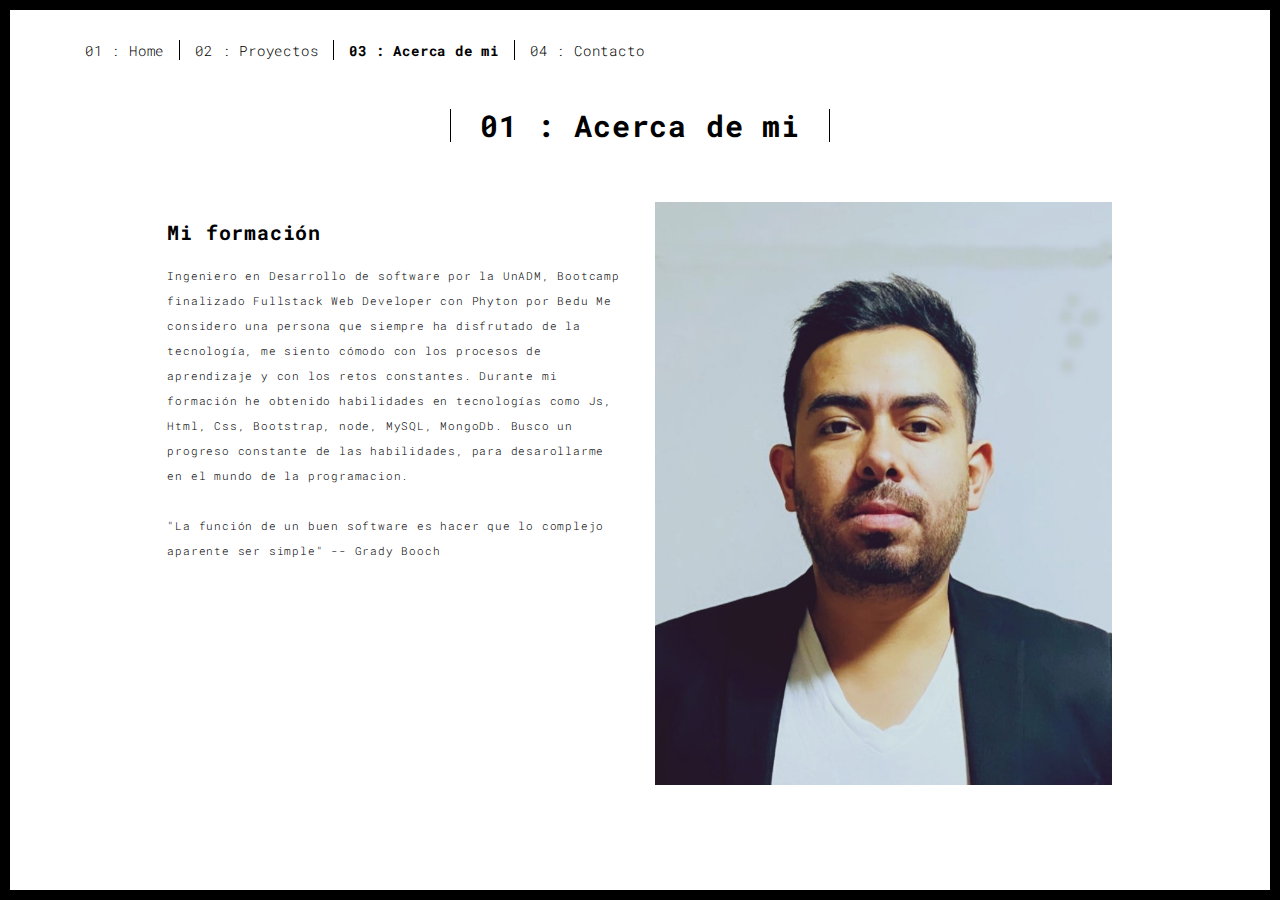
==== commit f8105474: "Datos actualizados" ====
--- a/about.html
+++ b/about.html
@@ -38,10 +38,10 @@
       <div class="collapse navbar-collapse" id="navbar-collapse">
         <ul class="nav navbar-nav ">
           <li><a href="./index.html" title="">01 : Home</a></li>
-          <li><a href="./works.html" title="">02 : Works</a></li>
-          <li><a href="./about.html" title="">03 : About me</a></li>
-          <li><a href="./contact.html" title="">04 : Contact</a></li>
-          <li><a href="./components.html" title="">05 : Components</a></li>
+          <li><a href="./works.html" title="">02 : Proyectos</a></li>
+          <li><a href="./about.html" title="">03 : Acerca de mi</a></li>
+          <li><a href="./contact.html" title="">04 : Contacto</a></li>
+      
         </ul>
 
 
@@ -55,26 +55,28 @@
       <div class="row">
         <div class="col-xs-12">
           <div class="section-container-spacer text-center">
-            <h1 class="h2">01 : About me</h1>
+            <h1 class="h2">01 : Acerca de mi</h1>
           </div>
           
           <div class="row">
             <div class="col-md-10 col-md-offset-1">
               <div class="row">
                 <div class="col-xs-12 col-md-6">
-                  <h3>Consectetur adipiscing elit</h3>
-                  <p>Lorem ipsum dolor sit amet, consectetur adipiscing elit. Maecenas luctus at sem quis varius. 
-                  Class aptent taciti sociosqu ad litora torquent per conubia nostra, per inceptos himenaeos. Cras ultrices hendrerit nisl.</p>
-                  <h3>Ut enim ad minim </h3>
-                  <p>Duis aute irure dolor in reprehenderit in voluptate velit esse
-                  cillum dolore eu fugiat nulla pariatur. Excepteur sint occaecat cupidatat non
-                  proident, sunt in culpa qui officia deserunt mollit anim id est laborum. 
-                  <h3>Maecenas luctus at sem quis varius</h3>
-                  <p>
-                  Class aptent taciti sociosqu ad litora torquent per conubia nostra, per inceptos himenaeos. Phasellus iaculis magna sagittis elit sagittis, at hendrerit lorem venenatis. Morbi accumsan iaculis blandit. Cras ultrices hendrerit nisl.</p>
+                  <h3>Mi formación</h3>
+                  <p>Ingeniero en Desarrollo de software por la UnADM, Bootcamp finalizado Fullstack Web Developer con Phyton por Bedu 
+                    Me considero una persona que siempre ha disfrutado de la tecnología, me siento cómodo con los procesos de aprendizaje y con los retos constantes. Durante mi formación he obtenido habilidades en tecnologías como Js, Html, Css, Bootstrap, node, MySQL, MongoDb. 
+                    
+                    Busco un progreso constante de las habilidades, para desarollarme en el mundo de la programacion. 
+                    
+                    <br>
+                    <br>
+                    "La función de un buen software es hacer que lo complejo aparente ser simple"
+                    
+                    -- Grady Booch </p> 
+                  
                 </div>
                 <div class="col-xs-12 col-md-6">
-                  <img src="./assets/images/profil.jpg" class="img-responsive" alt="">
+                  <img src="./assets/images/fotook2.jpg" class="img-responsive" alt="">
                 </div>
               </div>
             </div>
@@ -91,7 +93,7 @@
   <div class="container">
     <div class="row">
       <div class="col-xs-12">
-        <p>© UNTITLED | Website created with <a href="http://www.mashup-template.com/" title="Create website with free html template">Mashup Template</a>/<a href="https://www.unsplash.com/" title="Beautiful Free Images">Unsplash</a></p>
+        
       </div>
     </div>
   </div>
--- a/main.3f6952e4.css
+++ b/main.3f6952e4.css
@@ -3,7 +3,20 @@
  * Copyright 2011-2016 Twitter, Inc.
  * Licensed under MIT (https://github.com/twbs/bootstrap/blob/master/LICENSE)
  */
+
+ 
 /*! normalize.css v3.0.3 | MIT License | github.com/necolas/normalize.css */html{font-family:sans-serif;-ms-text-size-adjust:100%;-webkit-text-size-adjust:100%}body{margin:0}article,aside,details,figcaption,figure,footer,header,hgroup,main,menu,nav,section,summary{display:block}audio,canvas,progress,video{display:inline-block;vertical-align:baseline}audio:not([controls]){display:none;height:0}[hidden],template{display:none}a{background-color:transparent}a:active,a:hover{outline:0}abbr[title]{border-bottom:1px dotted}b,strong{font-weight:700}dfn{font-style:italic}h1{font-size:2em;margin:.67em 0}mark{background:#ff0;color:#000}small{font-size:80%}sub,sup{font-size:75%;line-height:0;position:relative;vertical-align:baseline}sup{top:-.5em}sub{bottom:-.25em}img{border:0}svg:not(:root){overflow:hidden}figure{margin:1em 40px}hr{box-sizing:content-box;height:0}pre{overflow:auto}code,kbd,pre,samp{font-family:monospace,monospace;font-size:1em}button,input,optgroup,select,textarea{color:inherit;font:inherit;margin:0}button{overflow:visible}button,select{text-transform:none}button,html input[type=button],input[type=reset],input[type=submit]{-webkit-appearance:button;cursor:pointer}button[disabled],html input[disabled]{cursor:default}button::-moz-focus-inner,input::-moz-focus-inner{border:0;padding:0}input{line-height:normal}input[type=checkbox],input[type=radio]{box-sizing:border-box;padding:0}input[type=number]::-webkit-inner-spin-button,input[type=number]::-webkit-outer-spin-button{height:auto}input[type=search]{-webkit-appearance:textfield;box-sizing:content-box}input[type=search]::-webkit-search-cancel-button,input[type=search]::-webkit-search-decoration{-webkit-appearance:none}fieldset{border:1px solid silver;margin:0 2px;padding:.35em .625em .75em}textarea{overflow:auto}optgroup{font-weight:700}table{border-collapse:collapse;border-spacing:0}td,th{padding:0}
 
 /*! Source: https://github.com/h5bp/html5-boilerplate/blob/master/src/css/main.css */@media print{*,:after,:before{background:transparent!important;color:#000!important;box-shadow:none!important;text-shadow:none!important}a,a:visited{text-decoration:underline}a[href]:after{content:" (" attr(href) ")"}abbr[title]:after{content:" (" attr(title) ")"}a[href^="#"]:after,a[href^="javascript:"]:after{content:""}blockquote,pre{border:1px solid #999;page-break-inside:avoid}thead{display:table-header-group}img,tr{page-break-inside:avoid}img{max-width:100%!important}h2,h3,p{orphans:3;widows:3}h2,h3{page-break-after:avoid}.navbar{display:none}.btn>.caret,.dropup>.btn>.caret{border-top-color:#000!important}.label{border:1px solid #000}.table{border-collapse:collapse!important}.table td,.table th{background-color:#fff!important}.table-bordered td,.table-bordered th{border:1px solid #ddd!important}}*,:after,:before{-webkit-box-sizing:border-box;-moz-box-sizing:border-box;box-sizing:border-box}html{font-size:10px;-webkit-tap-highlight-color:transparent}body{font-family:Roboto Mono,Helvetica,Arial,sans-serif;font-size:11px;line-height:1.78;color:#000;background-color:#fff}button,input,select,textarea{font-family:inherit;font-size:inherit;line-height:inherit}a{color:#001aff;text-decoration:none}a:focus,a:hover{color:#0012b3;text-decoration:underline}a:focus{outline:5px auto -webkit-focus-ring-color;outline-offset:-2px}figure{margin:0}img{vertical-align:middle}.img-responsive{display:block;max-width:100%;height:auto}.img-rounded{border-radius:0}.img-thumbnail{padding:4px;line-height:1.78;background-color:#fff;border:1px solid #ddd;border-radius:0;-webkit-transition:all .2s ease-in-out;-o-transition:all .2s ease-in-out;transition:all .2s ease-in-out;display:inline-block;max-width:100%;height:auto}.img-circle{border-radius:50%}hr{margin-top:19px;margin-bottom:19px;border:0;border-top:1px solid #eee}.sr-only{position:absolute;width:1px;height:1px;margin:-1px;padding:0;overflow:hidden;clip:rect(0,0,0,0);border:0}.sr-only-focusable:active,.sr-only-focusable:focus{position:static;width:auto;height:auto;margin:0;overflow:visible;clip:auto}[role=button]{cursor:pointer}.h1,.h2,.h3,.h4,.h5,.h6,h1,h2,h3,h4,h5,h6{font-family:Roboto Mono,Helvetica,Arial,sans-serif;font-weight:700;line-height:1.1;color:#000}.h1 .small,.h1 small,.h2 .small,.h2 small,.h3 .small,.h3 small,.h4 .small,.h4 small,.h5 .small,.h5 small,.h6 .small,.h6 small,h1 .small,h1 small,h2 .small,h2 small,h3 .small,h3 small,h4 .small,h4 small,h5 .small,h5 small,h6 .small,h6 small{font-weight:400;line-height:1;color:#777}.h1,.h2,.h3,h1,h2,h3{margin-top:19px;margin-bottom:9.5px}.h1 .small,.h1 small,.h2 .small,.h2 small,.h3 .small,.h3 small,h1 .small,h1 small,h2 .small,h2 small,h3 .small,h3 small{font-size:65%}.h4,.h5,.h6,h4,h5,h6{margin-top:9.5px;margin-bottom:9.5px}.h4 .small,.h4 small,.h5 .small,.h5 small,.h6 .small,.h6 small,h4 .small,h4 small,h5 .small,h5 small,h6 .small,h6 small{font-size:75%}.h1,h1{font-size:70px}.h2,h2{font-size:30px}.h3,h3{font-size:20px}.h4,.h5,h4,h5{font-size:11px}.h6,h6{font-size:10px}p{margin:0 0 9.5px}.lead{margin-bottom:19px;font-size:12px;font-weight:300;line-height:1.4}@media (min-width:768px){.lead{font-size:16.5px}}.small,small{font-size:90%}.mark,mark{background-color:#fcf8e3;padding:.2em}.text-left{text-align:left}.text-right{text-align:right}.text-center{text-align:center}.text-justify{text-align:justify}.text-nowrap{white-space:nowrap}.text-lowercase{text-transform:lowercase}.initialism,.text-uppercase{text-transform:uppercase}.text-capitalize{text-transform:capitalize}.text-muted{color:#777}.text-primary{color:#001aff}a.text-primary:focus,a.text-primary:hover{color:#0015cc}.text-success{color:#fff}a.text-success:focus,a.text-success:hover{color:#e6e6e6}.text-info{color:#31708f}a.text-info:focus,a.text-info:hover{color:#245269}.text-warning{color:#8a6d3b}a.text-warning:focus,a.text-warning:hover{color:#66512c}.text-danger{color:#fff}a.text-danger:focus,a.text-danger:hover{color:#e6e6e6}.bg-primary{color:#fff;background-color:#001aff}a.bg-primary:focus,a.bg-primary:hover{background-color:#0015cc}.bg-success,a.bg-success:focus,a.bg-success:hover{background-color:#000}.bg-info{background-color:#d9edf7}a.bg-info:focus,a.bg-info:hover{background-color:#afd9ee}.bg-warning{background-color:#fcf8e3}a.bg-warning:focus,a.bg-warning:hover{background-color:#f7ecb5}.bg-danger{background-color:red}a.bg-danger:focus,a.bg-danger:hover{background-color:#c00}.page-header{padding-bottom:8.5px;margin:38px 0 19px;border-bottom:1px solid #eee}ol,ul{margin-top:0;margin-bottom:9.5px}ol ol,ol ul,ul ol,ul ul{margin-bottom:0}.list-inline,.list-unstyled{padding-left:0;list-style:none}.list-inline{margin-left:-5px}.list-inline>li{display:inline-block;padding-left:5px;padding-right:5px}dl{margin-top:0;margin-bottom:19px}dd,dt{line-height:1.78}dt{font-weight:700}dd{margin-left:0}.dl-horizontal dd:after,.dl-horizontal dd:before{content:" ";display:table}.dl-horizontal dd:after{clear:both}@media (min-width:768px){.dl-horizontal dt{float:left;width:160px;clear:left;text-align:right;overflow:hidden;text-overflow:ellipsis;white-space:nowrap}.dl-horizontal dd{margin-left:180px}}abbr[data-original-title],abbr[title]{cursor:help;border-bottom:1px dotted #777}.initialism{font-size:90%}blockquote{padding:9.5px 19px;margin:0 0 19px;font-size:13.75px;border-left:5px solid #eee}blockquote ol:last-child,blockquote p:last-child,blockquote ul:last-child{margin-bottom:0}blockquote .small,blockquote footer,blockquote small{display:block;font-size:80%;line-height:1.78;color:#777}blockquote .small:before,blockquote footer:before,blockquote small:before{content:"\2014   \A0"}.blockquote-reverse,blockquote.pull-right{padding-right:15px;padding-left:0;border-right:5px solid #eee;border-left:0;text-align:right}.blockquote-reverse .small:before,.blockquote-reverse footer:before,.blockquote-reverse small:before,blockquote.pull-right .small:before,blockquote.pull-right footer:before,blockquote.pull-right small:before{content:""}.blockquote-reverse .small:after,.blockquote-reverse footer:after,.blockquote-reverse small:after,blockquote.pull-right .small:after,blockquote.pull-right footer:after,blockquote.pull-right small:after{content:"\A0   \2014"}address{margin-bottom:19px;font-style:normal;line-height:1.78}code,kbd,pre,samp{font-family:Menlo,Monaco,Consolas,Courier New,monospace}code{color:#c7254e;background-color:#f9f2f4}code,kbd{padding:2px 4px;font-size:90%;border-radius:0}kbd{color:#fff;background-color:#333;box-shadow:inset 0 -1px 0 rgba(0,0,0,.25)}kbd kbd{padding:0;font-size:100%;font-weight:700;box-shadow:none}pre{display:block;padding:9px;margin:0 0 9.5px;font-size:10px;line-height:1.78;word-break:break-all;word-wrap:break-word;color:#333;background-color:#f5f5f5;border:1px solid #ccc;border-radius:0}pre code{padding:0;font-size:inherit;color:inherit;white-space:pre-wrap;background-color:transparent;border-radius:0}.pre-scrollable{max-height:340px;overflow-y:scroll}.container{margin-right:auto;margin-left:auto;padding-left:15px;padding-right:15px}.container:after,.container:before{content:" ";display:table}.container:after{clear:both}@media (min-width:768px){.container{width:750px}}@media (min-width:992px){.container{width:970px}}@media (min-width:1200px){.container{width:1170px}}.container-fluid{margin-right:auto;margin-left:auto;padding-left:15px;padding-right:15px}.container-fluid:after,.container-fluid:before{content:" ";display:table}.container-fluid:after{clear:both}.row{margin-left:-15px;margin-right:-15px}.row:after,.row:before{content:" ";display:table}.row:after{clear:both}.col-lg-1,.col-lg-2,.col-lg-3,.col-lg-4,.col-lg-5,.col-lg-6,.col-lg-7,.col-lg-8,.col-lg-9,.col-lg-10,.col-lg-11,.col-lg-12,.col-md-1,.col-md-2,.col-md-3,.col-md-4,.col-md-5,.col-md-6,.col-md-7,.col-md-8,.col-md-9,.col-md-10,.col-md-11,.col-md-12,.col-sm-1,.col-sm-2,.col-sm-3,.col-sm-4,.col-sm-5,.col-sm-6,.col-sm-7,.col-sm-8,.col-sm-9,.col-sm-10,.col-sm-11,.col-sm-12,.col-xs-1,.col-xs-2,.col-xs-3,.col-xs-4,.col-xs-5,.col-xs-6,.col-xs-7,.col-xs-8,.col-xs-9,.col-xs-10,.col-xs-11,.col-xs-12{position:relative;min-height:1px;padding-left:15px;padding-right:15px}.col-xs-1,.col-xs-2,.col-xs-3,.col-xs-4,.col-xs-5,.col-xs-6,.col-xs-7,.col-xs-8,.col-xs-9,.col-xs-10,.col-xs-11,.col-xs-12{float:left}.col-xs-1{width:8.33333%}.col-xs-2{width:16.66667%}.col-xs-3{width:25%}.col-xs-4{width:33.33333%}.col-xs-5{width:41.66667%}.col-xs-6{width:50%}.col-xs-7{width:58.33333%}.col-xs-8{width:66.66667%}.col-xs-9{width:75%}.col-xs-10{width:83.33333%}.col-xs-11{width:91.66667%}.col-xs-12{width:100%}.col-xs-pull-0{right:auto}.col-xs-pull-1{right:8.33333%}.col-xs-pull-2{right:16.66667%}.col-xs-pull-3{right:25%}.col-xs-pull-4{right:33.33333%}.col-xs-pull-5{right:41.66667%}.col-xs-pull-6{right:50%}.col-xs-pull-7{right:58.33333%}.col-xs-pull-8{right:66.66667%}.col-xs-pull-9{right:75%}.col-xs-pull-10{right:83.33333%}.col-xs-pull-11{right:91.66667%}.col-xs-pull-12{right:100%}.col-xs-push-0{left:auto}.col-xs-push-1{left:8.33333%}.col-xs-push-2{left:16.66667%}.col-xs-push-3{left:25%}.col-xs-push-4{left:33.33333%}.col-xs-push-5{left:41.66667%}.col-xs-push-6{left:50%}.col-xs-push-7{left:58.33333%}.col-xs-push-8{left:66.66667%}.col-xs-push-9{left:75%}.col-xs-push-10{left:83.33333%}.col-xs-push-11{left:91.66667%}.col-xs-push-12{left:100%}.col-xs-offset-0{margin-left:0}.col-xs-offset-1{margin-left:8.33333%}.col-xs-offset-2{margin-left:16.66667%}.col-xs-offset-3{margin-left:25%}.col-xs-offset-4{margin-left:33.33333%}.col-xs-offset-5{margin-left:41.66667%}.col-xs-offset-6{margin-left:50%}.col-xs-offset-7{margin-left:58.33333%}.col-xs-offset-8{margin-left:66.66667%}.col-xs-offset-9{margin-left:75%}.col-xs-offset-10{margin-left:83.33333%}.col-xs-offset-11{margin-left:91.66667%}.col-xs-offset-12{margin-left:100%}@media (min-width:768px){.col-sm-1,.col-sm-2,.col-sm-3,.col-sm-4,.col-sm-5,.col-sm-6,.col-sm-7,.col-sm-8,.col-sm-9,.col-sm-10,.col-sm-11,.col-sm-12{float:left}.col-sm-1{width:8.33333%}.col-sm-2{width:16.66667%}.col-sm-3{width:25%}.col-sm-4{width:33.33333%}.col-sm-5{width:41.66667%}.col-sm-6{width:50%}.col-sm-7{width:58.33333%}.col-sm-8{width:66.66667%}.col-sm-9{width:75%}.col-sm-10{width:83.33333%}.col-sm-11{width:91.66667%}.col-sm-12{width:100%}.col-sm-pull-0{right:auto}.col-sm-pull-1{right:8.33333%}.col-sm-pull-2{right:16.66667%}.col-sm-pull-3{right:25%}.col-sm-pull-4{right:33.33333%}.col-sm-pull-5{right:41.66667%}.col-sm-pull-6{right:50%}.col-sm-pull-7{right:58.33333%}.col-sm-pull-8{right:66.66667%}.col-sm-pull-9{right:75%}.col-sm-pull-10{right:83.33333%}.col-sm-pull-11{right:91.66667%}.col-sm-pull-12{right:100%}.col-sm-push-0{left:auto}.col-sm-push-1{left:8.33333%}.col-sm-push-2{left:16.66667%}.col-sm-push-3{left:25%}.col-sm-push-4{left:33.33333%}.col-sm-push-5{left:41.66667%}.col-sm-push-6{left:50%}.col-sm-push-7{left:58.33333%}.col-sm-push-8{left:66.66667%}.col-sm-push-9{left:75%}.col-sm-push-10{left:83.33333%}.col-sm-push-11{left:91.66667%}.col-sm-push-12{left:100%}.col-sm-offset-0{margin-left:0}.col-sm-offset-1{margin-left:8.33333%}.col-sm-offset-2{margin-left:16.66667%}.col-sm-offset-3{margin-left:25%}.col-sm-offset-4{margin-left:33.33333%}.col-sm-offset-5{margin-left:41.66667%}.col-sm-offset-6{margin-left:50%}.col-sm-offset-7{margin-left:58.33333%}.col-sm-offset-8{margin-left:66.66667%}.col-sm-offset-9{margin-left:75%}.col-sm-offset-10{margin-left:83.33333%}.col-sm-offset-11{margin-left:91.66667%}.col-sm-offset-12{margin-left:100%}}@media (min-width:992px){.col-md-1,.col-md-2,.col-md-3,.col-md-4,.col-md-5,.col-md-6,.col-md-7,.col-md-8,.col-md-9,.col-md-10,.col-md-11,.col-md-12{float:left}.col-md-1{width:8.33333%}.col-md-2{width:16.66667%}.col-md-3{width:25%}.col-md-4{width:33.33333%}.col-md-5{width:41.66667%}.col-md-6{width:50%}.col-md-7{width:58.33333%}.col-md-8{width:66.66667%}.col-md-9{width:75%}.col-md-10{width:83.33333%}.col-md-11{width:91.66667%}.col-md-12{width:100%}.col-md-pull-0{right:auto}.col-md-pull-1{right:8.33333%}.col-md-pull-2{right:16.66667%}.col-md-pull-3{right:25%}.col-md-pull-4{right:33.33333%}.col-md-pull-5{right:41.66667%}.col-md-pull-6{right:50%}.col-md-pull-7{right:58.33333%}.col-md-pull-8{right:66.66667%}.col-md-pull-9{right:75%}.col-md-pull-10{right:83.33333%}.col-md-pull-11{right:91.66667%}.col-md-pull-12{right:100%}.col-md-push-0{left:auto}.col-md-push-1{left:8.33333%}.col-md-push-2{left:16.66667%}.col-md-push-3{left:25%}.col-md-push-4{left:33.33333%}.col-md-push-5{left:41.66667%}.col-md-push-6{left:50%}.col-md-push-7{left:58.33333%}.col-md-push-8{left:66.66667%}.col-md-push-9{left:75%}.col-md-push-10{left:83.33333%}.col-md-push-11{left:91.66667%}.col-md-push-12{left:100%}.col-md-offset-0{margin-left:0}.col-md-offset-1{margin-left:8.33333%}.col-md-offset-2{margin-left:16.66667%}.col-md-offset-3{margin-left:25%}.col-md-offset-4{margin-left:33.33333%}.col-md-offset-5{margin-left:41.66667%}.col-md-offset-6{margin-left:50%}.col-md-offset-7{margin-left:58.33333%}.col-md-offset-8{margin-left:66.66667%}.col-md-offset-9{margin-left:75%}.col-md-offset-10{margin-left:83.33333%}.col-md-offset-11{margin-left:91.66667%}.col-md-offset-12{margin-left:100%}}@media (min-width:1200px){.col-lg-1,.col-lg-2,.col-lg-3,.col-lg-4,.col-lg-5,.col-lg-6,.col-lg-7,.col-lg-8,.col-lg-9,.col-lg-10,.col-lg-11,.col-lg-12{float:left}.col-lg-1{width:8.33333%}.col-lg-2{width:16.66667%}.col-lg-3{width:25%}.col-lg-4{width:33.33333%}.col-lg-5{width:41.66667%}.col-lg-6{width:50%}.col-lg-7{width:58.33333%}.col-lg-8{width:66.66667%}.col-lg-9{width:75%}.col-lg-10{width:83.33333%}.col-lg-11{width:91.66667%}.col-lg-12{width:100%}.col-lg-pull-0{right:auto}.col-lg-pull-1{right:8.33333%}.col-lg-pull-2{right:16.66667%}.col-lg-pull-3{right:25%}.col-lg-pull-4{right:33.33333%}.col-lg-pull-5{right:41.66667%}.col-lg-pull-6{right:50%}.col-lg-pull-7{right:58.33333%}.col-lg-pull-8{right:66.66667%}.col-lg-pull-9{right:75%}.col-lg-pull-10{right:83.33333%}.col-lg-pull-11{right:91.66667%}.col-lg-pull-12{right:100%}.col-lg-push-0{left:auto}.col-lg-push-1{left:8.33333%}.col-lg-push-2{left:16.66667%}.col-lg-push-3{left:25%}.col-lg-push-4{left:33.33333%}.col-lg-push-5{left:41.66667%}.col-lg-push-6{left:50%}.col-lg-push-7{left:58.33333%}.col-lg-push-8{left:66.66667%}.col-lg-push-9{left:75%}.col-lg-push-10{left:83.33333%}.col-lg-push-11{left:91.66667%}.col-lg-push-12{left:100%}.col-lg-offset-0{margin-left:0}.col-lg-offset-1{margin-left:8.33333%}.col-lg-offset-2{margin-left:16.66667%}.col-lg-offset-3{margin-left:25%}.col-lg-offset-4{margin-left:33.33333%}.col-lg-offset-5{margin-left:41.66667%}.col-lg-offset-6{margin-left:50%}.col-lg-offset-7{margin-left:58.33333%}.col-lg-offset-8{margin-left:66.66667%}.col-lg-offset-9{margin-left:75%}.col-lg-offset-10{margin-left:83.33333%}.col-lg-offset-11{margin-left:91.66667%}.col-lg-offset-12{margin-left:100%}}table{background-color:transparent}caption{padding-top:8px;padding-bottom:8px;color:#777}caption,th{text-align:left}.table{width:100%;max-width:100%;margin-bottom:19px}.table>tbody>tr>td,.table>tbody>tr>th,.table>tfoot>tr>td,.table>tfoot>tr>th,.table>thead>tr>td,.table>thead>tr>th{padding:8px;line-height:1.78;vertical-align:top;border-top:1px solid #ddd}.table>thead>tr>th{vertical-align:bottom;border-bottom:2px solid #ddd}.table>caption+thead>tr:first-child>td,.table>caption+thead>tr:first-child>th,.table>colgroup+thead>tr:first-child>td,.table>colgroup+thead>tr:first-child>th,.table>thead:first-child>tr:first-child>td,.table>thead:first-child>tr:first-child>th{border-top:0}.table>tbody+tbody{border-top:2px solid #ddd}.table .table{background-color:#fff}.table-condensed>tbody>tr>td,.table-condensed>tbody>tr>th,.table-condensed>tfoot>tr>td,.table-condensed>tfoot>tr>th,.table-condensed>thead>tr>td,.table-condensed>thead>tr>th{padding:5px}.table-bordered,.table-bordered>tbody>tr>td,.table-bordered>tbody>tr>th,.table-bordered>tfoot>tr>td,.table-bordered>tfoot>tr>th,.table-bordered>thead>tr>td,.table-bordered>thead>tr>th{border:1px solid #ddd}.table-bordered>thead>tr>td,.table-bordered>thead>tr>th{border-bottom-width:2px}.table-striped>tbody>tr:nth-of-type(odd){background-color:#f9f9f9}.table-hover>tbody>tr:hover{background-color:#f5f5f5}table col[class*=col-]{position:static;float:none;display:table-column}table td[class*=col-],table th[class*=col-]{position:static;float:none;display:table-cell}.table>tbody>tr.active>td,.table>tbody>tr.active>th,.table>tbody>tr>td.active,.table>tbody>tr>th.active,.table>tfoot>tr.active>td,.table>tfoot>tr.active>th,.table>tfoot>tr>td.active,.table>tfoot>tr>th.active,.table>thead>tr.active>td,.table>thead>tr.active>th,.table>thead>tr>td.active,.table>thead>tr>th.active{background-color:#f5f5f5}.table-hover>tbody>tr.active:hover>td,.table-hover>tbody>tr.active:hover>th,.table-hover>tbody>tr:hover>.active,.table-hover>tbody>tr>td.active:hover,.table-hover>tbody>tr>th.active:hover{background-color:#e8e8e8}.table-hover>tbody>tr.success:hover>td,.table-hover>tbody>tr.success:hover>th,.table-hover>tbody>tr:hover>.success,.table-hover>tbody>tr>td.success:hover,.table-hover>tbody>tr>th.success:hover,.table>tbody>tr.success>td,.table>tbody>tr.success>th,.table>tbody>tr>td.success,.table>tbody>tr>th.success,.table>tfoot>tr.success>td,.table>tfoot>tr.success>th,.table>tfoot>tr>td.success,.table>tfoot>tr>th.success,.table>thead>tr.success>td,.table>thead>tr.success>th,.table>thead>tr>td.success,.table>thead>tr>th.success{background-color:#000}.table>tbody>tr.info>td,.table>tbody>tr.info>th,.table>tbody>tr>td.info,.table>tbody>tr>th.info,.table>tfoot>tr.info>td,.table>tfoot>tr.info>th,.table>tfoot>tr>td.info,.table>tfoot>tr>th.info,.table>thead>tr.info>td,.table>thead>tr.info>th,.table>thead>tr>td.info,.table>thead>tr>th.info{background-color:#d9edf7}.table-hover>tbody>tr.info:hover>td,.table-hover>tbody>tr.info:hover>th,.table-hover>tbody>tr:hover>.info,.table-hover>tbody>tr>td.info:hover,.table-hover>tbody>tr>th.info:hover{background-color:#c4e3f3}.table>tbody>tr.warning>td,.table>tbody>tr.warning>th,.table>tbody>tr>td.warning,.table>tbody>tr>th.warning,.table>tfoot>tr.warning>td,.table>tfoot>tr.warning>th,.table>tfoot>tr>td.warning,.table>tfoot>tr>th.warning,.table>thead>tr.warning>td,.table>thead>tr.warning>th,.table>thead>tr>td.warning,.table>thead>tr>th.warning{background-color:#fcf8e3}.table-hover>tbody>tr.warning:hover>td,.table-hover>tbody>tr.warning:hover>th,.table-hover>tbody>tr:hover>.warning,.table-hover>tbody>tr>td.warning:hover,.table-hover>tbody>tr>th.warning:hover{background-color:#faf2cc}.table>tbody>tr.danger>td,.table>tbody>tr.danger>th,.table>tbody>tr>td.danger,.table>tbody>tr>th.danger,.table>tfoot>tr.danger>td,.table>tfoot>tr.danger>th,.table>tfoot>tr>td.danger,.table>tfoot>tr>th.danger,.table>thead>tr.danger>td,.table>thead>tr.danger>th,.table>thead>tr>td.danger,.table>thead>tr>th.danger{background-color:red}.table-hover>tbody>tr.danger:hover>td,.table-hover>tbody>tr.danger:hover>th,.table-hover>tbody>tr:hover>.danger,.table-hover>tbody>tr>td.danger:hover,.table-hover>tbody>tr>th.danger:hover{background-color:#e60000}.table-responsive{overflow-x:auto;min-height:.01%}@media screen and (max-width:767px){.table-responsive{width:100%;margin-bottom:14.25px;overflow-y:hidden;-ms-overflow-style:-ms-autohiding-scrollbar;border:1px solid #ddd}.table-responsive>.table{margin-bottom:0}.table-responsive>.table>tbody>tr>td,.table-responsive>.table>tbody>tr>th,.table-responsive>.table>tfoot>tr>td,.table-responsive>.table>tfoot>tr>th,.table-responsive>.table>thead>tr>td,.table-responsive>.table>thead>tr>th{white-space:nowrap}.table-responsive>.table-bordered{border:0}.table-responsive>.table-bordered>tbody>tr>td:first-child,.table-responsive>.table-bordered>tbody>tr>th:first-child,.table-responsive>.table-bordered>tfoot>tr>td:first-child,.table-responsive>.table-bordered>tfoot>tr>th:first-child,.table-responsive>.table-bordered>thead>tr>td:first-child,.table-responsive>.table-bordered>thead>tr>th:first-child{border-left:0}.table-responsive>.table-bordered>tbody>tr>td:last-child,.table-responsive>.table-bordered>tbody>tr>th:last-child,.table-responsive>.table-bordered>tfoot>tr>td:last-child,.table-responsive>.table-bordered>tfoot>tr>th:last-child,.table-responsive>.table-bordered>thead>tr>td:last-child,.table-responsive>.table-bordered>thead>tr>th:last-child{border-right:0}.table-responsive>.table-bordered>tbody>tr:last-child>td,.table-responsive>.table-bordered>tbody>tr:last-child>th,.table-responsive>.table-bordered>tfoot>tr:last-child>td,.table-responsive>.table-bordered>tfoot>tr:last-child>th{border-bottom:0}}fieldset{margin:0;min-width:0}fieldset,legend{padding:0;border:0}legend{display:block;width:100%;margin-bottom:19px;font-size:16.5px;line-height:inherit;color:#333;border-bottom:1px solid #e5e5e5}label{display:inline-block;max-width:100%;margin-bottom:5px;font-weight:700}input[type=search]{-webkit-box-sizing:border-box;-moz-box-sizing:border-box;box-sizing:border-box}input[type=checkbox],input[type=radio]{margin:4px 0 0;margin-top:1px\9;line-height:normal}input[type=file]{display:block}input[type=range]{display:block;width:100%}select[multiple],select[size]{height:auto}input[type=checkbox]:focus,input[type=file]:focus,input[type=radio]:focus{outline:5px auto -webkit-focus-ring-color;outline-offset:-2px}output{padding-top:9px}.form-control,output{display:block;font-size:11px;line-height:1.78;color:#555}.form-control{width:100%;height:40px;padding:8px 14px;background-color:#fff;background-image:none;border:1px solid #000;border-radius:0;-webkit-box-shadow:inset 0 1px 1px rgba(0,0,0,.075);box-shadow:inset 0 1px 1px rgba(0,0,0,.075);-webkit-transition:border-color .15s ease-in-out,box-shadow .15s ease-in-out;-o-transition:border-color ease-in-out .15s,box-shadow ease-in-out .15s;transition:border-color .15s ease-in-out,box-shadow .15s ease-in-out}.form-control:focus{border-color:#66afe9;-webkit-box-shadow:inset 0 1px 1px rgba(0,0,0,.075),0 0 8px rgba(102,175,233,.6);box-shadow:inset 0 1px 1px rgba(0,0,0,.075),0 0 8px rgba(102,175,233,.6)}.form-control::-moz-placeholder{color:#999;opacity:1}.form-control:-ms-input-placeholder{color:#999}.form-control::-webkit-input-placeholder{color:#999}.form-control::-ms-expand{border:0;background-color:transparent}.form-control[disabled],.form-control[readonly],fieldset[disabled] .form-control{background-color:#eee;opacity:1}.form-control[disabled],fieldset[disabled] .form-control{cursor:not-allowed}textarea.form-control{height:auto}input[type=search]{-webkit-appearance:none}@media screen and (-webkit-min-device-pixel-ratio:0){input[type=date].form-control,input[type=datetime-local].form-control,input[type=month].form-control,input[type=time].form-control{line-height:40px}.input-group-sm>.input-group-btn>input[type=date].btn,.input-group-sm>.input-group-btn>input[type=datetime-local].btn,.input-group-sm>.input-group-btn>input[type=month].btn,.input-group-sm>.input-group-btn>input[type=time].btn,.input-group-sm>input[type=date].form-control,.input-group-sm>input[type=date].input-group-addon,.input-group-sm>input[type=datetime-local].form-control,.input-group-sm>input[type=datetime-local].input-group-addon,.input-group-sm>input[type=month].form-control,.input-group-sm>input[type=month].input-group-addon,.input-group-sm>input[type=time].form-control,.input-group-sm>input[type=time].input-group-addon,.input-group-sm input[type=date],.input-group-sm input[type=datetime-local],.input-group-sm input[type=month],.input-group-sm input[type=time],input[type=date].input-sm,input[type=datetime-local].input-sm,input[type=month].input-sm,input[type=time].input-sm{line-height:27px}.input-group-lg>.input-group-btn>input[type=date].btn,.input-group-lg>.input-group-btn>input[type=datetime-local].btn,.input-group-lg>.input-group-btn>input[type=month].btn,.input-group-lg>.input-group-btn>input[type=time].btn,.input-group-lg>input[type=date].form-control,.input-group-lg>input[type=date].input-group-addon,.input-group-lg>input[type=datetime-local].form-control,.input-group-lg>input[type=datetime-local].input-group-addon,.input-group-lg>input[type=month].form-control,.input-group-lg>input[type=month].input-group-addon,.input-group-lg>input[type=time].form-control,.input-group-lg>input[type=time].input-group-addon,.input-group-lg input[type=date],.input-group-lg input[type=datetime-local],.input-group-lg input[type=month],.input-group-lg input[type=time],input[type=date].input-lg,input[type=datetime-local].input-lg,input[type=month].input-lg,input[type=time].input-lg{line-height:41px}}.form-group{margin-bottom:15px}.checkbox,.radio{position:relative;display:block;margin-top:10px;margin-bottom:10px}.checkbox label,.radio label{min-height:19px;padding-left:20px;margin-bottom:0;font-weight:400;cursor:pointer}.checkbox-inline input[type=checkbox],.checkbox input[type=checkbox],.radio-inline input[type=radio],.radio input[type=radio]{position:absolute;margin-left:-20px;margin-top:4px\9}.checkbox+.checkbox,.radio+.radio{margin-top:-5px}.checkbox-inline,.radio-inline{position:relative;display:inline-block;padding-left:20px;margin-bottom:0;vertical-align:middle;font-weight:400;cursor:pointer}.checkbox-inline+.checkbox-inline,.radio-inline+.radio-inline{margin-top:0;margin-left:10px}.checkbox-inline.disabled,.checkbox.disabled label,.radio-inline.disabled,.radio.disabled label,fieldset[disabled] .checkbox-inline,fieldset[disabled] .checkbox label,fieldset[disabled] .radio-inline,fieldset[disabled] .radio label,fieldset[disabled] input[type=checkbox],fieldset[disabled] input[type=radio],input[type=checkbox].disabled,input[type=checkbox][disabled],input[type=radio].disabled,input[type=radio][disabled]{cursor:not-allowed}.form-control-static{padding-top:9px;padding-bottom:9px;margin-bottom:0;min-height:30px}.form-control-static.input-lg,.form-control-static.input-sm,.input-group-lg>.form-control-static.form-control,.input-group-lg>.form-control-static.input-group-addon,.input-group-lg>.input-group-btn>.form-control-static.btn,.input-group-sm>.form-control-static.form-control,.input-group-sm>.form-control-static.input-group-addon,.input-group-sm>.input-group-btn>.form-control-static.btn{padding-left:0;padding-right:0}.input-group-sm>.form-control,.input-group-sm>.input-group-addon,.input-group-sm>.input-group-btn>.btn,.input-sm{height:27px;padding:5px 10px;font-size:10px;line-height:1.5;border-radius:0}.input-group-sm>.input-group-btn>select.btn,.input-group-sm>select.form-control,.input-group-sm>select.input-group-addon,select.input-sm{height:27px;line-height:27px}.input-group-sm>.input-group-btn>select[multiple].btn,.input-group-sm>.input-group-btn>textarea.btn,.input-group-sm>select[multiple].form-control,.input-group-sm>select[multiple].input-group-addon,.input-group-sm>textarea.form-control,.input-group-sm>textarea.input-group-addon,select[multiple].input-sm,textarea.input-sm{height:auto}.form-group-sm .form-control{height:27px;padding:5px 10px;font-size:10px;line-height:1.5;border-radius:0}.form-group-sm select.form-control{height:27px;line-height:27px}.form-group-sm select[multiple].form-control,.form-group-sm textarea.form-control{height:auto}.form-group-sm .form-control-static{height:27px;min-height:29px;padding:6px 10px;font-size:10px;line-height:1.5}.input-group-lg>.form-control,.input-group-lg>.input-group-addon,.input-group-lg>.input-group-btn>.btn,.input-lg{height:41px;padding:10px 16px;font-size:14px;line-height:1.33333;border-radius:0}.input-group-lg>.input-group-btn>select.btn,.input-group-lg>select.form-control,.input-group-lg>select.input-group-addon,select.input-lg{height:41px;line-height:41px}.input-group-lg>.input-group-btn>select[multiple].btn,.input-group-lg>.input-group-btn>textarea.btn,.input-group-lg>select[multiple].form-control,.input-group-lg>select[multiple].input-group-addon,.input-group-lg>textarea.form-control,.input-group-lg>textarea.input-group-addon,select[multiple].input-lg,textarea.input-lg{height:auto}.form-group-lg .form-control{height:41px;padding:10px 16px;font-size:14px;line-height:1.33333;border-radius:0}.form-group-lg select.form-control{height:41px;line-height:41px}.form-group-lg select[multiple].form-control,.form-group-lg textarea.form-control{height:auto}.form-group-lg .form-control-static{height:41px;min-height:33px;padding:11px 16px;font-size:14px;line-height:1.33333}.has-feedback{position:relative}.has-feedback .form-control{padding-right:50px}.form-control-feedback{position:absolute;top:0;right:0;z-index:2;display:block;width:40px;height:40px;line-height:40px;text-align:center;pointer-events:none}.form-group-lg .form-control+.form-control-feedback,.input-group-lg+.form-control-feedback,.input-group-lg>.form-control+.form-control-feedback,.input-group-lg>.input-group-addon+.form-control-feedback,.input-group-lg>.input-group-btn>.btn+.form-control-feedback,.input-lg+.form-control-feedback{width:41px;height:41px;line-height:41px}.form-group-sm .form-control+.form-control-feedback,.input-group-sm+.form-control-feedback,.input-group-sm>.form-control+.form-control-feedback,.input-group-sm>.input-group-addon+.form-control-feedback,.input-group-sm>.input-group-btn>.btn+.form-control-feedback,.input-sm+.form-control-feedback{width:27px;height:27px;line-height:27px}.has-success .checkbox,.has-success .checkbox-inline,.has-success.checkbox-inline label,.has-success.checkbox label,.has-success .control-label,.has-success .help-block,.has-success .radio,.has-success .radio-inline,.has-success.radio-inline label,.has-success.radio label{color:#fff}.has-success .form-control{border-color:#fff;-webkit-box-shadow:inset 0 1px 1px rgba(0,0,0,.075);box-shadow:inset 0 1px 1px rgba(0,0,0,.075)}.has-success .form-control:focus{border-color:#e6e6e6;-webkit-box-shadow:inset 0 1px 1px rgba(0,0,0,.075),0 0 6px #fff;box-shadow:inset 0 1px 1px rgba(0,0,0,.075),0 0 6px #fff}.has-success .input-group-addon{color:#fff;border-color:#fff;background-color:#000}.has-success .form-control-feedback{color:#fff}.has-warning .checkbox,.has-warning .checkbox-inline,.has-warning.checkbox-inline label,.has-warning.checkbox label,.has-warning .control-label,.has-warning .help-block,.has-warning .radio,.has-warning .radio-inline,.has-warning.radio-inline label,.has-warning.radio label{color:#8a6d3b}.has-warning .form-control{border-color:#8a6d3b;-webkit-box-shadow:inset 0 1px 1px rgba(0,0,0,.075);box-shadow:inset 0 1px 1px rgba(0,0,0,.075)}.has-warning .form-control:focus{border-color:#66512c;-webkit-box-shadow:inset 0 1px 1px rgba(0,0,0,.075),0 0 6px #c0a16b;box-shadow:inset 0 1px 1px rgba(0,0,0,.075),0 0 6px #c0a16b}.has-warning .input-group-addon{color:#8a6d3b;border-color:#8a6d3b;background-color:#fcf8e3}.has-warning .form-control-feedback{color:#8a6d3b}.has-error .checkbox,.has-error .checkbox-inline,.has-error.checkbox-inline label,.has-error.checkbox label,.has-error .control-label,.has-error .help-block,.has-error .radio,.has-error .radio-inline,.has-error.radio-inline label,.has-error.radio label{color:#fff}.has-error .form-control{border-color:#fff;-webkit-box-shadow:inset 0 1px 1px rgba(0,0,0,.075);box-shadow:inset 0 1px 1px rgba(0,0,0,.075)}.has-error .form-control:focus{border-color:#e6e6e6;-webkit-box-shadow:inset 0 1px 1px rgba(0,0,0,.075),0 0 6px #fff;box-shadow:inset 0 1px 1px rgba(0,0,0,.075),0 0 6px #fff}.has-error .input-group-addon{color:#fff;border-color:#fff;background-color:red}.has-error .form-control-feedback{color:#fff}.has-feedback label~.form-control-feedback{top:24px}.has-feedback label.sr-only~.form-control-feedback{top:0}.help-block{display:block;margin-top:5px;margin-bottom:10px;color:#404040}@media (min-width:768px){.form-inline .form-group{display:inline-block;margin-bottom:0;vertical-align:middle}.form-inline .form-control{display:inline-block;width:auto;vertical-align:middle}.form-inline .form-control-static{display:inline-block}.form-inline .input-group{display:inline-table;vertical-align:middle}.form-inline .input-group .form-control,.form-inline .input-group .input-group-addon,.form-inline .input-group .input-group-btn{width:auto}.form-inline .input-group>.form-control{width:100%}.form-inline .control-label{margin-bottom:0;vertical-align:middle}.form-inline .checkbox,.form-inline .radio{display:inline-block;margin-top:0;margin-bottom:0;vertical-align:middle}.form-inline .checkbox label,.form-inline .radio label{padding-left:0}.form-inline .checkbox input[type=checkbox],.form-inline .radio input[type=radio]{position:relative;margin-left:0}.form-inline .has-feedback .form-control-feedback{top:0}}.form-horizontal .checkbox,.form-horizontal .checkbox-inline,.form-horizontal .radio,.form-horizontal .radio-inline{margin-top:0;margin-bottom:0;padding-top:9px}.form-horizontal .checkbox,.form-horizontal .radio{min-height:28px}.form-horizontal .form-group{margin-left:-15px;margin-right:-15px}.form-horizontal .form-group:after,.form-horizontal .form-group:before{content:" ";display:table}.form-horizontal .form-group:after{clear:both}@media (min-width:768px){.form-horizontal .control-label{text-align:right;margin-bottom:0;padding-top:9px}}.form-horizontal .has-feedback .form-control-feedback{right:15px}@media (min-width:768px){.form-horizontal .form-group-lg .control-label{padding-top:11px;font-size:14px}}@media (min-width:768px){.form-horizontal .form-group-sm .control-label{padding-top:6px;font-size:10px}}.btn{display:inline-block;margin-bottom:0;font-weight:400;text-align:center;vertical-align:middle;touch-action:manipulation;cursor:pointer;background-image:none;border:1px solid transparent;white-space:nowrap;padding:8px 14px;font-size:11px;line-height:1.78;border-radius:0;-webkit-user-select:none;-moz-user-select:none;-ms-user-select:none;user-select:none}.btn.active.focus,.btn.active:focus,.btn.focus,.btn:active.focus,.btn:active:focus,.btn:focus{outline:5px auto -webkit-focus-ring-color;outline-offset:-2px}.btn.focus,.btn:focus,.btn:hover{color:#000;text-decoration:none}.btn.active,.btn:active{outline:0;background-image:none;-webkit-box-shadow:inset 0 3px 5px rgba(0,0,0,.125);box-shadow:inset 0 3px 5px rgba(0,0,0,.125)}.btn.disabled,.btn[disabled],fieldset[disabled] .btn{cursor:not-allowed;opacity:.65;filter:alpha(opacity=65);-webkit-box-shadow:none;box-shadow:none}a.btn.disabled,fieldset[disabled] a.btn{pointer-events:none}.btn-default,.btn-default.active,.btn-default.active.focus,.btn-default.active:focus,.btn-default.active:hover,.btn-default.focus,.btn-default:active,.btn-default:active.focus,.btn-default:active:focus,.btn-default:active:hover,.btn-default:focus,.btn-default:hover,.open>.btn-default.dropdown-toggle,.open>.btn-default.dropdown-toggle.focus,.open>.btn-default.dropdown-toggle:focus,.open>.btn-default.dropdown-toggle:hover{color:#000;background-color:transparent;border-color:#000}.btn-default.active,.btn-default:active,.open>.btn-default.dropdown-toggle{background-image:none}.btn-default.disabled.focus,.btn-default.disabled:focus,.btn-default.disabled:hover,.btn-default[disabled].focus,.btn-default[disabled]:focus,.btn-default[disabled]:hover,fieldset[disabled] .btn-default.focus,fieldset[disabled] .btn-default:focus,fieldset[disabled] .btn-default:hover{background-color:transparent;border-color:#000}.btn-default .badge{color:transparent;background-color:#000}.btn-primary{color:#001aff;background-color:transparent;border-color:#001aff}.btn-primary.focus,.btn-primary:focus{color:#001aff;background-color:transparent;border-color:#000d80}.btn-primary.active,.btn-primary:active,.btn-primary:hover,.open>.btn-primary.dropdown-toggle{color:#001aff;background-color:transparent;border-color:#0014c2}.btn-primary.active.focus,.btn-primary.active:focus,.btn-primary.active:hover,.btn-primary:active.focus,.btn-primary:active:focus,.btn-primary:active:hover,.open>.btn-primary.dropdown-toggle.focus,.open>.btn-primary.dropdown-toggle:focus,.open>.btn-primary.dropdown-toggle:hover{color:#001aff;background-color:transparent;border-color:#000d80}.btn-primary.active,.btn-primary:active,.open>.btn-primary.dropdown-toggle{background-image:none}.btn-primary.disabled.focus,.btn-primary.disabled:focus,.btn-primary.disabled:hover,.btn-primary[disabled].focus,.btn-primary[disabled]:focus,.btn-primary[disabled]:hover,fieldset[disabled] .btn-primary.focus,fieldset[disabled] .btn-primary:focus,fieldset[disabled] .btn-primary:hover{background-color:transparent;border-color:#001aff}.btn-primary .badge{color:transparent;background-color:#001aff}.btn-success{color:#5cb85c;background-color:transparent;border-color:#5cb85c}.btn-success.focus,.btn-success:focus{color:#5cb85c;background-color:transparent;border-color:#2d672d}.btn-success.active,.btn-success:active,.btn-success:hover,.open>.btn-success.dropdown-toggle{color:#5cb85c;background-color:transparent;border-color:#419641}.btn-success.active.focus,.btn-success.active:focus,.btn-success.active:hover,.btn-success:active.focus,.btn-success:active:focus,.btn-success:active:hover,.open>.btn-success.dropdown-toggle.focus,.open>.btn-success.dropdown-toggle:focus,.open>.btn-success.dropdown-toggle:hover{color:#5cb85c;background-color:transparent;border-color:#2d672d}.btn-success.active,.btn-success:active,.open>.btn-success.dropdown-toggle{background-image:none}.btn-success.disabled.focus,.btn-success.disabled:focus,.btn-success.disabled:hover,.btn-success[disabled].focus,.btn-success[disabled]:focus,.btn-success[disabled]:hover,fieldset[disabled] .btn-success.focus,fieldset[disabled] .btn-success:focus,fieldset[disabled] .btn-success:hover{background-color:transparent;border-color:#5cb85c}.btn-success .badge{color:transparent;background-color:#5cb85c}.btn-info{border-color:#5bc0de}.btn-info,.btn-info.focus,.btn-info:focus{color:#5bc0de;background-color:transparent}.btn-info.focus,.btn-info:focus{border-color:#1f7e9a}.btn-info.active,.btn-info:active,.btn-info:hover,.open>.btn-info.dropdown-toggle{color:#5bc0de;background-color:transparent;border-color:#2aabd2}.btn-info.active.focus,.btn-info.active:focus,.btn-info.active:hover,.btn-info:active.focus,.btn-info:active:focus,.btn-info:active:hover,.open>.btn-info.dropdown-toggle.focus,.open>.btn-info.dropdown-toggle:focus,.open>.btn-info.dropdown-toggle:hover{color:#5bc0de;background-color:transparent;border-color:#1f7e9a}.btn-info.active,.btn-info:active,.open>.btn-info.dropdown-toggle{background-image:none}.btn-info.disabled.focus,.btn-info.disabled:focus,.btn-info.disabled:hover,.btn-info[disabled].focus,.btn-info[disabled]:focus,.btn-info[disabled]:hover,fieldset[disabled] .btn-info.focus,fieldset[disabled] .btn-info:focus,fieldset[disabled] .btn-info:hover{background-color:transparent;border-color:#5bc0de}.btn-info .badge{color:transparent;background-color:#5bc0de}.btn-warning{color:#f0ad4e;background-color:transparent;border-color:#f0ad4e}.btn-warning.focus,.btn-warning:focus{color:#f0ad4e;background-color:transparent;border-color:#b06d0f}.btn-warning.active,.btn-warning:active,.btn-warning:hover,.open>.btn-warning.dropdown-toggle{color:#f0ad4e;background-color:transparent;border-color:#eb9316}.btn-warning.active.focus,.btn-warning.active:focus,.btn-warning.active:hover,.btn-warning:active.focus,.btn-warning:active:focus,.btn-warning:active:hover,.open>.btn-warning.dropdown-toggle.focus,.open>.btn-warning.dropdown-toggle:focus,.open>.btn-warning.dropdown-toggle:hover{color:#f0ad4e;background-color:transparent;border-color:#b06d0f}.btn-warning.active,.btn-warning:active,.open>.btn-warning.dropdown-toggle{background-image:none}.btn-warning.disabled.focus,.btn-warning.disabled:focus,.btn-warning.disabled:hover,.btn-warning[disabled].focus,.btn-warning[disabled]:focus,.btn-warning[disabled]:hover,fieldset[disabled] .btn-warning.focus,fieldset[disabled] .btn-warning:focus,fieldset[disabled] .btn-warning:hover{background-color:transparent;border-color:#f0ad4e}.btn-warning .badge{color:transparent;background-color:#f0ad4e}.btn-danger{color:#d9534f;background-color:transparent;border-color:#d9534f}.btn-danger.focus,.btn-danger:focus{color:#d9534f;background-color:transparent;border-color:#8b211e}.btn-danger.active,.btn-danger:active,.btn-danger:hover,.open>.btn-danger.dropdown-toggle{color:#d9534f;background-color:transparent;border-color:#c12e2a}.btn-danger.active.focus,.btn-danger.active:focus,.btn-danger.active:hover,.btn-danger:active.focus,.btn-danger:active:focus,.btn-danger:active:hover,.open>.btn-danger.dropdown-toggle.focus,.open>.btn-danger.dropdown-toggle:focus,.open>.btn-danger.dropdown-toggle:hover{color:#d9534f;background-color:transparent;border-color:#8b211e}.btn-danger.active,.btn-danger:active,.open>.btn-danger.dropdown-toggle{background-image:none}.btn-danger.disabled.focus,.btn-danger.disabled:focus,.btn-danger.disabled:hover,.btn-danger[disabled].focus,.btn-danger[disabled]:focus,.btn-danger[disabled]:hover,fieldset[disabled] .btn-danger.focus,fieldset[disabled] .btn-danger:focus,fieldset[disabled] .btn-danger:hover{background-color:transparent;border-color:#d9534f}.btn-danger .badge{color:transparent;background-color:#d9534f}.btn-link{color:#001aff;font-weight:400;border-radius:0}.btn-link,.btn-link.active,.btn-link:active,.btn-link[disabled],fieldset[disabled] .btn-link{background-color:transparent;-webkit-box-shadow:none;box-shadow:none}.btn-link,.btn-link:active,.btn-link:focus,.btn-link:hover{border-color:transparent}.btn-link:focus,.btn-link:hover{color:#0012b3;text-decoration:underline;background-color:transparent}.btn-link[disabled]:focus,.btn-link[disabled]:hover,fieldset[disabled] .btn-link:focus,fieldset[disabled] .btn-link:hover{color:#777;text-decoration:none}.btn-group-lg>.btn,.btn-lg{padding:10px 16px;font-size:14px;line-height:1.33333;border-radius:0}.btn-group-sm>.btn,.btn-sm{padding:5px 10px;font-size:10px;line-height:1.5;border-radius:0}.btn-group-xs>.btn,.btn-xs{padding:1px 5px;font-size:10px;line-height:1.5;border-radius:0}.btn-block{display:block;width:100%}.btn-block+.btn-block{margin-top:5px}input[type=button].btn-block,input[type=reset].btn-block,input[type=submit].btn-block{width:100%}.fade{opacity:0;-webkit-transition:opacity .15s linear;-o-transition:opacity .15s linear;transition:opacity .15s linear}.fade.in{opacity:1}.collapse{display:none}.collapse.in{display:block}tr.collapse.in{display:table-row}tbody.collapse.in{display:table-row-group}.collapsing{position:relative;height:0;overflow:hidden;-webkit-transition-property:height,visibility;transition-property:height,visibility;-webkit-transition-duration:.35s;transition-duration:.35s;-webkit-transition-timing-function:ease;transition-timing-function:ease}.caret{display:inline-block;width:0;height:0;margin-left:2px;vertical-align:middle;border-top:4px dashed;border-top:4px solid\9;border-right:4px solid transparent;border-left:4px solid transparent}.dropdown,.dropup{position:relative}.dropdown-toggle:focus{outline:0}.dropdown-menu{position:absolute;top:100%;left:0;z-index:1000;display:none;float:left;min-width:160px;padding:5px 0;margin:2px 0 0;list-style:none;font-size:11px;text-align:left;background-color:#fff;border:1px solid #ccc;border:1px solid rgba(0,0,0,.15);border-radius:0;-webkit-box-shadow:0 6px 12px rgba(0,0,0,.175);box-shadow:0 6px 12px rgba(0,0,0,.175);background-clip:padding-box}.dropdown-menu.pull-right{right:0;left:auto}.dropdown-menu .divider{height:1px;margin:8.5px 0;overflow:hidden;background-color:#e5e5e5}.dropdown-menu>li>a{display:block;padding:3px 20px;clear:both;font-weight:400;line-height:1.78;color:#333;white-space:nowrap}.dropdown-menu>li>a:focus,.dropdown-menu>li>a:hover{text-decoration:none;color:#262626;background-color:#f5f5f5}.dropdown-menu>.active>a,.dropdown-menu>.active>a:focus,.dropdown-menu>.active>a:hover{color:#fff;text-decoration:none;outline:0;background-color:#001aff}.dropdown-menu>.disabled>a,.dropdown-menu>.disabled>a:focus,.dropdown-menu>.disabled>a:hover{color:#777}.dropdown-menu>.disabled>a:focus,.dropdown-menu>.disabled>a:hover{text-decoration:none;background-color:transparent;background-image:none;filter:progid:DXImageTransform.Microsoft.gradient(enabled = false);cursor:not-allowed}.open>.dropdown-menu{display:block}.open>a{outline:0}.dropdown-menu-right{left:auto;right:0}.dropdown-menu-left{left:0;right:auto}.dropdown-header{display:block;padding:3px 20px;font-size:10px;line-height:1.78;color:#777;white-space:nowrap}.dropdown-backdrop{position:fixed;left:0;right:0;bottom:0;top:0;z-index:990}.pull-right>.dropdown-menu{right:0;left:auto}.dropup .caret,.navbar-fixed-bottom .dropdown .caret{border-top:0;border-bottom:4px dashed;border-bottom:4px solid\9;content:""}.dropup .dropdown-menu,.navbar-fixed-bottom .dropdown .dropdown-menu{top:auto;bottom:100%;margin-bottom:2px}@media (min-width:768px){.navbar-right .dropdown-menu{right:0;left:auto}.navbar-right .dropdown-menu-left{left:0;right:auto}}.btn-group,.btn-group-vertical{position:relative;display:inline-block;vertical-align:middle}.btn-group-vertical>.btn,.btn-group>.btn{position:relative;float:left}.btn-group-vertical>.btn.active,.btn-group-vertical>.btn:active,.btn-group-vertical>.btn:focus,.btn-group-vertical>.btn:hover,.btn-group>.btn.active,.btn-group>.btn:active,.btn-group>.btn:focus,.btn-group>.btn:hover{z-index:2}.btn-group .btn+.btn,.btn-group .btn+.btn-group,.btn-group .btn-group+.btn,.btn-group .btn-group+.btn-group{margin-left:-1px}.btn-toolbar{margin-left:-5px}.btn-toolbar:after,.btn-toolbar:before{content:" ";display:table}.btn-toolbar:after{clear:both}.btn-toolbar .btn,.btn-toolbar .btn-group,.btn-toolbar .input-group{float:left}.btn-toolbar>.btn,.btn-toolbar>.btn-group,.btn-toolbar>.input-group{margin-left:5px}.btn-group>.btn:not(:first-child):not(:last-child):not(.dropdown-toggle){border-radius:0}.btn-group>.btn:first-child{margin-left:0}.btn-group>.btn:first-child:not(:last-child):not(.dropdown-toggle){border-bottom-right-radius:0;border-top-right-radius:0}.btn-group>.btn:last-child:not(:first-child),.btn-group>.dropdown-toggle:not(:first-child){border-bottom-left-radius:0;border-top-left-radius:0}.btn-group>.btn-group{float:left}.btn-group>.btn-group:not(:first-child):not(:last-child)>.btn{border-radius:0}.btn-group>.btn-group:first-child:not(:last-child)>.btn:last-child,.btn-group>.btn-group:first-child:not(:last-child)>.dropdown-toggle{border-bottom-right-radius:0;border-top-right-radius:0}.btn-group>.btn-group:last-child:not(:first-child)>.btn:first-child{border-bottom-left-radius:0;border-top-left-radius:0}.btn-group .dropdown-toggle:active,.btn-group.open .dropdown-toggle{outline:0}.btn-group>.btn+.dropdown-toggle{padding-left:8px;padding-right:8px}.btn-group-lg.btn-group>.btn+.dropdown-toggle,.btn-group>.btn-lg+.dropdown-toggle{padding-left:12px;padding-right:12px}.btn-group.open .dropdown-toggle{-webkit-box-shadow:inset 0 3px 5px rgba(0,0,0,.125);box-shadow:inset 0 3px 5px rgba(0,0,0,.125)}.btn-group.open .dropdown-toggle.btn-link{-webkit-box-shadow:none;box-shadow:none}.btn .caret{margin-left:0}.btn-group-lg>.btn .caret,.btn-lg .caret{border-width:5px 5px 0;border-bottom-width:0}.dropup .btn-group-lg>.btn .caret,.dropup .btn-lg .caret{border-width:0 5px 5px}.btn-group-vertical>.btn,.btn-group-vertical>.btn-group,.btn-group-vertical>.btn-group>.btn{display:block;float:none;width:100%;max-width:100%}.btn-group-vertical>.btn-group:after,.btn-group-vertical>.btn-group:before{content:" ";display:table}.btn-group-vertical>.btn-group:after{clear:both}.btn-group-vertical>.btn-group>.btn{float:none}.btn-group-vertical>.btn+.btn,.btn-group-vertical>.btn+.btn-group,.btn-group-vertical>.btn-group+.btn,.btn-group-vertical>.btn-group+.btn-group{margin-top:-1px;margin-left:0}.btn-group-vertical>.btn:not(:first-child):not(:last-child){border-radius:0}.btn-group-vertical>.btn:first-child:not(:last-child),.btn-group-vertical>.btn:last-child:not(:first-child){border-top-right-radius:0;border-top-left-radius:0;border-bottom-right-radius:0;border-bottom-left-radius:0}.btn-group-vertical>.btn-group:not(:first-child):not(:last-child)>.btn{border-radius:0}.btn-group-vertical>.btn-group:first-child:not(:last-child)>.btn:last-child,.btn-group-vertical>.btn-group:first-child:not(:last-child)>.dropdown-toggle{border-bottom-right-radius:0;border-bottom-left-radius:0}.btn-group-vertical>.btn-group:last-child:not(:first-child)>.btn:first-child{border-top-right-radius:0;border-top-left-radius:0}.btn-group-justified{display:table;width:100%;table-layout:fixed;border-collapse:separate}.btn-group-justified>.btn,.btn-group-justified>.btn-group{float:none;display:table-cell;width:1%}.btn-group-justified>.btn-group .btn{width:100%}.btn-group-justified>.btn-group .dropdown-menu{left:auto}[data-toggle=buttons]>.btn-group>.btn input[type=checkbox],[data-toggle=buttons]>.btn-group>.btn input[type=radio],[data-toggle=buttons]>.btn input[type=checkbox],[data-toggle=buttons]>.btn input[type=radio]{position:absolute;clip:rect(0,0,0,0);pointer-events:none}.input-group{position:relative;display:table;border-collapse:separate}.input-group[class*=col-]{float:none;padding-left:0;padding-right:0}.input-group .form-control{position:relative;z-index:2;float:left;width:100%;margin-bottom:0}.input-group .form-control:focus{z-index:3}.input-group-addon,.input-group-btn,.input-group .form-control{display:table-cell}.input-group-addon:not(:first-child):not(:last-child),.input-group-btn:not(:first-child):not(:last-child),.input-group .form-control:not(:first-child):not(:last-child){border-radius:0}.input-group-addon,.input-group-btn{width:1%;white-space:nowrap;vertical-align:middle}.input-group-addon{padding:8px 14px;font-size:11px;font-weight:400;line-height:1;color:#555;text-align:center;background-color:#eee;border:1px solid #000;border-radius:0}.input-group-addon.input-sm,.input-group-sm>.input-group-addon,.input-group-sm>.input-group-btn>.input-group-addon.btn{padding:5px 10px;font-size:10px;border-radius:0}.input-group-addon.input-lg,.input-group-lg>.input-group-addon,.input-group-lg>.input-group-btn>.input-group-addon.btn{padding:10px 16px;font-size:14px;border-radius:0}.input-group-addon input[type=checkbox],.input-group-addon input[type=radio]{margin-top:0}.input-group-addon:first-child,.input-group-btn:first-child>.btn,.input-group-btn:first-child>.btn-group>.btn,.input-group-btn:first-child>.dropdown-toggle,.input-group-btn:last-child>.btn-group:not(:last-child)>.btn,.input-group-btn:last-child>.btn:not(:last-child):not(.dropdown-toggle),.input-group .form-control:first-child{border-bottom-right-radius:0;border-top-right-radius:0}.input-group-addon:first-child{border-right:0}.input-group-addon:last-child,.input-group-btn:first-child>.btn-group:not(:first-child)>.btn,.input-group-btn:first-child>.btn:not(:first-child),.input-group-btn:last-child>.btn,.input-group-btn:last-child>.btn-group>.btn,.input-group-btn:last-child>.dropdown-toggle,.input-group .form-control:last-child{border-bottom-left-radius:0;border-top-left-radius:0}.input-group-addon:last-child{border-left:0}.input-group-btn{font-size:0;white-space:nowrap}.input-group-btn,.input-group-btn>.btn{position:relative}.input-group-btn>.btn+.btn{margin-left:-1px}.input-group-btn>.btn:active,.input-group-btn>.btn:focus,.input-group-btn>.btn:hover{z-index:2}.input-group-btn:first-child>.btn,.input-group-btn:first-child>.btn-group{margin-right:-1px}.input-group-btn:last-child>.btn,.input-group-btn:last-child>.btn-group{z-index:2;margin-left:-1px}.nav{margin-bottom:0;padding-left:0;list-style:none}.nav:after,.nav:before{content:" ";display:table}.nav:after{clear:both}.nav>li,.nav>li>a{position:relative;display:block}.nav>li>a{padding:10px 15px}.nav>li>a:focus,.nav>li>a:hover{text-decoration:none;background-color:transparent}.nav>li.disabled>a{color:#777}.nav>li.disabled>a:focus,.nav>li.disabled>a:hover{color:#777;text-decoration:none;background-color:transparent;cursor:not-allowed}.nav .open>a,.nav .open>a:focus,.nav .open>a:hover{background-color:transparent;border-color:#001aff}.nav .nav-divider{height:1px;margin:8.5px 0;overflow:hidden;background-color:#e5e5e5}.nav>li>a>img{max-width:none}.nav-tabs{border-bottom:1px solid #ddd}.nav-tabs>li{float:left;margin-bottom:-1px}.nav-tabs>li>a{margin-right:2px;line-height:1.78;border:1px solid transparent;border-radius:0 0 0 0}.nav-tabs>li>a:hover{border-color:#eee #eee #ddd}.nav-tabs>li.active>a,.nav-tabs>li.active>a:focus,.nav-tabs>li.active>a:hover{color:#555;background-color:#fff;border:1px solid #ddd;border-bottom-color:transparent;cursor:default}.nav-pills>li{float:left}.nav-pills>li>a{border-radius:0}.nav-pills>li+li{margin-left:2px}.nav-pills>li.active>a,.nav-pills>li.active>a:focus,.nav-pills>li.active>a:hover{color:#fff;background-color:#001aff}.nav-stacked>li{float:none}.nav-stacked>li+li{margin-top:2px;margin-left:0}.nav-justified,.nav-tabs.nav-justified{width:100%}.nav-justified>li,.nav-tabs.nav-justified>li{float:none}.nav-justified>li>a,.nav-tabs.nav-justified>li>a{text-align:center;margin-bottom:5px}.nav-justified>.dropdown .dropdown-menu{top:auto;left:auto}@media (min-width:768px){.nav-justified>li,.nav-tabs.nav-justified>li{display:table-cell;width:1%}.nav-justified>li>a,.nav-tabs.nav-justified>li>a{margin-bottom:0}}.nav-tabs-justified,.nav-tabs.nav-justified{border-bottom:0}.nav-tabs-justified>li>a,.nav-tabs.nav-justified>li>a{margin-right:0;border-radius:0}.nav-tabs-justified>.active>a,.nav-tabs-justified>.active>a:focus,.nav-tabs-justified>.active>a:hover,.nav-tabs.nav-justified>.active>a,.nav-tabs.nav-justified>.active>a:focus,.nav-tabs.nav-justified>.active>a:hover{border:1px solid #ddd}@media (min-width:768px){.nav-tabs-justified>li>a,.nav-tabs.nav-justified>li>a{border-bottom:1px solid #ddd;border-radius:0 0 0 0}.nav-tabs-justified>.active>a,.nav-tabs-justified>.active>a:focus,.nav-tabs-justified>.active>a:hover,.nav-tabs.nav-justified>.active>a,.nav-tabs.nav-justified>.active>a:focus,.nav-tabs.nav-justified>.active>a:hover{border-bottom-color:#fff}}.tab-content>.tab-pane{display:none}.tab-content>.active{display:block}.nav-tabs .dropdown-menu{margin-top:-1px;border-top-right-radius:0;border-top-left-radius:0}.navbar{position:relative;min-height:20px;margin-bottom:19px;border:1px solid transparent}.navbar:after,.navbar:before{content:" ";display:table}.navbar:after{clear:both}@media (min-width:768px){.navbar{border-radius:0}}.navbar-header:after,.navbar-header:before{content:" ";display:table}.navbar-header:after{clear:both}@media (min-width:768px){.navbar-header{float:left}}.navbar-collapse{overflow-x:visible;padding-right:15px;padding-left:15px;border-top:1px solid transparent;box-shadow:inset 0 1px 0 hsla(0,0%,100%,.1);-webkit-overflow-scrolling:touch}.navbar-collapse:after,.navbar-collapse:before{content:" ";display:table}.navbar-collapse:after{clear:both}.navbar-collapse.in{overflow-y:auto}@media (min-width:768px){.navbar-collapse{width:auto;border-top:0;box-shadow:none}.navbar-collapse.collapse{display:block!important;height:auto!important;padding-bottom:0;overflow:visible!important}.navbar-collapse.in{overflow-y:visible}.navbar-fixed-bottom .navbar-collapse,.navbar-fixed-top .navbar-collapse,.navbar-static-top .navbar-collapse{padding-left:0;padding-right:0}}.navbar-fixed-bottom .navbar-collapse,.navbar-fixed-top .navbar-collapse{max-height:340px}@media (max-device-width:480px) and (orientation:landscape){.navbar-fixed-bottom .navbar-collapse,.navbar-fixed-top .navbar-collapse{max-height:200px}}.container-fluid>.navbar-collapse,.container-fluid>.navbar-header,.container>.navbar-collapse,.container>.navbar-header{margin-right:-15px;margin-left:-15px}@media (min-width:768px){.container-fluid>.navbar-collapse,.container-fluid>.navbar-header,.container>.navbar-collapse,.container>.navbar-header{margin-right:0;margin-left:0}}.navbar-static-top{z-index:1000;border-width:0 0 1px}@media (min-width:768px){.navbar-static-top{border-radius:0}}.navbar-fixed-bottom,.navbar-fixed-top{position:fixed;right:0;left:0;z-index:1030}@media (min-width:768px){.navbar-fixed-bottom,.navbar-fixed-top{border-radius:0}}.navbar-fixed-top{top:0;border-width:0 0 1px}.navbar-fixed-bottom{bottom:0;margin-bottom:0;border-width:1px 0 0}.navbar-brand{float:left;padding:.5px 15px;font-size:14px;line-height:19px;height:20px}.navbar-brand:focus,.navbar-brand:hover{text-decoration:none}.navbar-brand>img{display:block}@media (min-width:768px){.navbar>.container-fluid .navbar-brand,.navbar>.container .navbar-brand{margin-left:-15px}}.navbar-toggle{position:relative;float:right;margin-right:15px;padding:9px 10px;margin-top:-7px;margin-bottom:-7px;background-color:transparent;background-image:none;border:1px solid transparent;border-radius:0}.navbar-toggle:focus{outline:0}.navbar-toggle .icon-bar{display:block;width:22px;height:2px;border-radius:1px}.navbar-toggle .icon-bar+.icon-bar{margin-top:4px}@media (min-width:768px){.navbar-toggle{display:none}}.navbar-nav{margin:.25px -15px}.navbar-nav>li>a{padding-top:10px;padding-bottom:10px;line-height:19px}@media (max-width:767px){.navbar-nav .open .dropdown-menu{position:static;float:none;width:auto;margin-top:0;background-color:transparent;border:0;box-shadow:none}.navbar-nav .open .dropdown-menu .dropdown-header,.navbar-nav .open .dropdown-menu>li>a{padding:5px 15px 5px 25px}.navbar-nav .open .dropdown-menu>li>a{line-height:19px}.navbar-nav .open .dropdown-menu>li>a:focus,.navbar-nav .open .dropdown-menu>li>a:hover{background-image:none}}@media (min-width:768px){.navbar-nav{float:left;margin:0}.navbar-nav>li{float:left}.navbar-nav>li>a{padding-top:.5px;padding-bottom:.5px}}.navbar-form{margin:-10px -15px;padding:10px 15px;border-top:1px solid transparent;border-bottom:1px solid transparent;-webkit-box-shadow:inset 0 1px 0 hsla(0,0%,100%,.1),0 1px 0 hsla(0,0%,100%,.1);box-shadow:inset 0 1px 0 hsla(0,0%,100%,.1),0 1px 0 hsla(0,0%,100%,.1)}@media (min-width:768px){.navbar-form .form-group{display:inline-block;margin-bottom:0;vertical-align:middle}.navbar-form .form-control{display:inline-block;width:auto;vertical-align:middle}.navbar-form .form-control-static{display:inline-block}.navbar-form .input-group{display:inline-table;vertical-align:middle}.navbar-form .input-group .form-control,.navbar-form .input-group .input-group-addon,.navbar-form .input-group .input-group-btn{width:auto}.navbar-form .input-group>.form-control{width:100%}.navbar-form .control-label{margin-bottom:0;vertical-align:middle}.navbar-form .checkbox,.navbar-form .radio{display:inline-block;margin-top:0;margin-bottom:0;vertical-align:middle}.navbar-form .checkbox label,.navbar-form .radio label{padding-left:0}.navbar-form .checkbox input[type=checkbox],.navbar-form .radio input[type=radio]{position:relative;margin-left:0}.navbar-form .has-feedback .form-control-feedback{top:0}}@media (max-width:767px){.navbar-form .form-group{margin-bottom:5px}.navbar-form .form-group:last-child{margin-bottom:0}}@media (min-width:768px){.navbar-form{width:auto;border:0;margin-left:0;margin-right:0;padding-top:0;padding-bottom:0;-webkit-box-shadow:none;box-shadow:none}}.navbar-nav>li>.dropdown-menu{margin-top:0;border-top-right-radius:0;border-top-left-radius:0}.navbar-fixed-bottom .navbar-nav>li>.dropdown-menu{margin-bottom:0;border-top-right-radius:0;border-top-left-radius:0;border-bottom-right-radius:0;border-bottom-left-radius:0}.navbar-btn{margin-top:-10px;margin-bottom:-10px}.btn-group-sm>.navbar-btn.btn,.navbar-btn.btn-sm{margin-top:-3.5px;margin-bottom:-3.5px}.btn-group-xs>.navbar-btn.btn,.navbar-btn.btn-xs{margin-top:-1px;margin-bottom:-1px}.navbar-text{margin-top:.5px;margin-bottom:.5px}@media (min-width:768px){.navbar-text{float:left;margin-left:15px;margin-right:15px}}@media (min-width:768px){.navbar-left{float:left!important}.navbar-right{float:right!important;margin-right:-15px}.navbar-right~.navbar-right{margin-right:0}}.navbar-default{background-color:#fff;border-color:transparent}.navbar-default .navbar-brand{color:#000}.navbar-default .navbar-brand:focus,.navbar-default .navbar-brand:hover{color:#000;background-color:transparent}.navbar-default .navbar-text{color:#777}.navbar-default .navbar-nav>li>a{color:#000}.navbar-default .navbar-nav>li>a:focus,.navbar-default .navbar-nav>li>a:hover{color:#333;background-color:transparent}.navbar-default .navbar-nav>.active>a,.navbar-default .navbar-nav>.active>a:focus,.navbar-default .navbar-nav>.active>a:hover{color:#555;background-color:transparent}.navbar-default .navbar-nav>.disabled>a,.navbar-default .navbar-nav>.disabled>a:focus,.navbar-default .navbar-nav>.disabled>a:hover{color:#ccc;background-color:transparent}.navbar-default .navbar-toggle{border-color:#ddd}.navbar-default .navbar-toggle:focus,.navbar-default .navbar-toggle:hover{background-color:#ddd}.navbar-default .navbar-toggle .icon-bar{background-color:#888}.navbar-default .navbar-collapse,.navbar-default .navbar-form{border-color:transparent}.navbar-default .navbar-nav>.open>a,.navbar-default .navbar-nav>.open>a:focus,.navbar-default .navbar-nav>.open>a:hover{background-color:transparent;color:#555}@media (max-width:767px){.navbar-default .navbar-nav .open .dropdown-menu>li>a{color:#000}.navbar-default .navbar-nav .open .dropdown-menu>li>a:focus,.navbar-default .navbar-nav .open .dropdown-menu>li>a:hover{color:#333;background-color:transparent}.navbar-default .navbar-nav .open .dropdown-menu>.active>a,.navbar-default .navbar-nav .open .dropdown-menu>.active>a:focus,.navbar-default .navbar-nav .open .dropdown-menu>.active>a:hover{color:#555;background-color:transparent}.navbar-default .navbar-nav .open .dropdown-menu>.disabled>a,.navbar-default .navbar-nav .open .dropdown-menu>.disabled>a:focus,.navbar-default .navbar-nav .open .dropdown-menu>.disabled>a:hover{color:#ccc;background-color:transparent}}.navbar-default .navbar-link{color:#000}.navbar-default .navbar-link:hover{color:#333}.navbar-default .btn-link{color:#000}.navbar-default .btn-link:focus,.navbar-default .btn-link:hover{color:#333}.navbar-default .btn-link[disabled]:focus,.navbar-default .btn-link[disabled]:hover,fieldset[disabled] .navbar-default .btn-link:focus,fieldset[disabled] .navbar-default .btn-link:hover{color:#ccc}.navbar-inverse{background-color:transparent;border-color:transparent}.navbar-inverse .navbar-brand{color:#9d9d9d}.navbar-inverse .navbar-brand:focus,.navbar-inverse .navbar-brand:hover{color:#fff;background-color:transparent}.navbar-inverse .navbar-nav>li>a,.navbar-inverse .navbar-text{color:#9d9d9d}.navbar-inverse .navbar-nav>.active>a,.navbar-inverse .navbar-nav>.active>a:focus,.navbar-inverse .navbar-nav>.active>a:hover,.navbar-inverse .navbar-nav>li>a:focus,.navbar-inverse .navbar-nav>li>a:hover{color:#fff;background-color:transparent}.navbar-inverse .navbar-nav>.disabled>a,.navbar-inverse .navbar-nav>.disabled>a:focus,.navbar-inverse .navbar-nav>.disabled>a:hover{color:#444;background-color:transparent}.navbar-inverse .navbar-toggle{border-color:#333}.navbar-inverse .navbar-toggle:focus,.navbar-inverse .navbar-toggle:hover{background-color:#333}.navbar-inverse .navbar-toggle .icon-bar{background-color:#fff}.navbar-inverse .navbar-collapse,.navbar-inverse .navbar-form{border-color:transparent}.navbar-inverse .navbar-nav>.open>a,.navbar-inverse .navbar-nav>.open>a:focus,.navbar-inverse .navbar-nav>.open>a:hover{background-color:transparent;color:#fff}@media (max-width:767px){.navbar-inverse .navbar-nav .open .dropdown-menu>.dropdown-header{border-color:transparent}.navbar-inverse .navbar-nav .open .dropdown-menu .divider{background-color:transparent}.navbar-inverse .navbar-nav .open .dropdown-menu>li>a{color:#9d9d9d}.navbar-inverse .navbar-nav .open .dropdown-menu>.active>a,.navbar-inverse .navbar-nav .open .dropdown-menu>.active>a:focus,.navbar-inverse .navbar-nav .open .dropdown-menu>.active>a:hover,.navbar-inverse .navbar-nav .open .dropdown-menu>li>a:focus,.navbar-inverse .navbar-nav .open .dropdown-menu>li>a:hover{color:#fff;background-color:transparent}.navbar-inverse .navbar-nav .open .dropdown-menu>.disabled>a,.navbar-inverse .navbar-nav .open .dropdown-menu>.disabled>a:focus,.navbar-inverse .navbar-nav .open .dropdown-menu>.disabled>a:hover{color:#444;background-color:transparent}}.navbar-inverse .navbar-link{color:#9d9d9d}.navbar-inverse .navbar-link:hover{color:#fff}.navbar-inverse .btn-link{color:#9d9d9d}.navbar-inverse .btn-link:focus,.navbar-inverse .btn-link:hover{color:#fff}.navbar-inverse .btn-link[disabled]:focus,.navbar-inverse .btn-link[disabled]:hover,fieldset[disabled] .navbar-inverse .btn-link:focus,fieldset[disabled] .navbar-inverse .btn-link:hover{color:#444}.label{display:inline;padding:.2em .6em .3em;font-size:75%;font-weight:700;line-height:1;color:#fff;text-align:center;white-space:nowrap;vertical-align:baseline;border-radius:.25em}.label:empty{display:none}.btn .label{position:relative;top:-1px}a.label:focus,a.label:hover{color:#fff;text-decoration:none;cursor:pointer}.label-default{background-color:#777}.label-default[href]:focus,.label-default[href]:hover{background-color:#5e5e5e}.label-primary{background-color:#001aff}.label-primary[href]:focus,.label-primary[href]:hover{background-color:#0015cc}.label-success{background-color:#5cb85c}.label-success[href]:focus,.label-success[href]:hover{background-color:#449d44}.label-info{background-color:#5bc0de}.label-info[href]:focus,.label-info[href]:hover{background-color:#31b0d5}.label-warning{background-color:#f0ad4e}.label-warning[href]:focus,.label-warning[href]:hover{background-color:#ec971f}.label-danger{background-color:#d9534f}.label-danger[href]:focus,.label-danger[href]:hover{background-color:#c9302c}.badge{display:inline-block;min-width:10px;padding:3px 7px;font-size:10px;font-weight:700;color:#fff;line-height:1;vertical-align:middle;white-space:nowrap;text-align:center;background-color:#777;border-radius:10px}.badge:empty{display:none}.btn .badge{position:relative;top:-1px}.btn-group-xs>.btn .badge,.btn-xs .badge{top:0;padding:1px 5px}.list-group-item.active>.badge,.nav-pills>.active>a>.badge{color:#001aff;background-color:#fff}.list-group-item>.badge{float:right}.list-group-item>.badge+.badge{margin-right:5px}.nav-pills>li>a>.badge{margin-left:3px}a.badge:focus,a.badge:hover{color:#fff;text-decoration:none;cursor:pointer}.alert{padding:15px;margin-bottom:19px;border:1px solid transparent;border-radius:0}.alert h4{margin-top:0;color:inherit}.alert .alert-link{font-weight:700}.alert>p,.alert>ul{margin-bottom:0}.alert>p+p{margin-top:5px}.alert-dismissable,.alert-dismissible{padding-right:35px}.alert-dismissable .close,.alert-dismissible .close{position:relative;top:-2px;right:-21px;color:inherit}.alert-success{background-color:#000;border-color:#000;color:#fff}.alert-success hr{border-top-color:#000}.alert-success .alert-link{color:#e6e6e6}.alert-info{background-color:#d9edf7;border-color:#bce8f1;color:#31708f}.alert-info hr{border-top-color:#a6e1ec}.alert-info .alert-link{color:#245269}.alert-warning{background-color:#fcf8e3;border-color:#faebcc;color:#8a6d3b}.alert-warning hr{border-top-color:#f7e1b5}.alert-warning .alert-link{color:#66512c}.alert-danger{background-color:red;border-color:red;color:#fff}.alert-danger hr{border-top-color:#e60000}.alert-danger .alert-link{color:#e6e6e6}.embed-responsive{position:relative;display:block;height:0;padding:0;overflow:hidden}.embed-responsive .embed-responsive-item,.embed-responsive embed,.embed-responsive iframe,.embed-responsive object,.embed-responsive video{position:absolute;top:0;left:0;bottom:0;height:100%;width:100%;border:0}.embed-responsive-16by9{padding-bottom:56.25%}.embed-responsive-4by3{padding-bottom:75%}.close{float:right;font-size:16.5px;font-weight:700;line-height:1;color:#000;text-shadow:0 1px 0 #fff;opacity:.2;filter:alpha(opacity=20)}.close:focus,.close:hover{color:#000;text-decoration:none;cursor:pointer;opacity:.5;filter:alpha(opacity=50)}button.close{padding:0;cursor:pointer;background:transparent;border:0;-webkit-appearance:none}.carousel,.carousel-inner{position:relative}.carousel-inner{overflow:hidden;width:100%}.carousel-inner>.item{display:none;position:relative;-webkit-transition:left .6s ease-in-out;-o-transition:.6s ease-in-out left;transition:left .6s ease-in-out}.carousel-inner>.item>a>img,.carousel-inner>.item>img{display:block;max-width:100%;height:auto;line-height:1}@media (-webkit-transform-3d),(transform-3d){.carousel-inner>.item{-webkit-transition:-webkit-transform .6s ease-in-out;-moz-transition:-moz-transform .6s ease-in-out;-o-transition:-o-transform .6s ease-in-out;transition:transform .6s ease-in-out;-webkit-backface-visibility:hidden;-moz-backface-visibility:hidden;backface-visibility:hidden;-webkit-perspective:1000px;-moz-perspective:1000px;perspective:1000px}.carousel-inner>.item.active.right,.carousel-inner>.item.next{-webkit-transform:translate3d(100%,0,0);transform:translate3d(100%,0,0);left:0}.carousel-inner>.item.active.left,.carousel-inner>.item.prev{-webkit-transform:translate3d(-100%,0,0);transform:translate3d(-100%,0,0);left:0}.carousel-inner>.item.active,.carousel-inner>.item.next.left,.carousel-inner>.item.prev.right{-webkit-transform:translateZ(0);transform:translateZ(0);left:0}}.carousel-inner>.active,.carousel-inner>.next,.carousel-inner>.prev{display:block}.carousel-inner>.active{left:0}.carousel-inner>.next,.carousel-inner>.prev{position:absolute;top:0;width:100%}.carousel-inner>.next{left:100%}.carousel-inner>.prev{left:-100%}.carousel-inner>.next.left,.carousel-inner>.prev.right{left:0}.carousel-inner>.active.left{left:-100%}.carousel-inner>.active.right{left:100%}.carousel-control{position:absolute;top:0;left:0;bottom:0;width:15%;opacity:.5;filter:alpha(opacity=50);font-size:20px;text-align:center;text-shadow:0 1px 2px rgba(0,0,0,.6);background-color:transparent}.carousel-control.left{background-image:-webkit-linear-gradient(left,rgba(0,0,0,.5),rgba(0,0,0,.0001));background-image:-o-linear-gradient(left,rgba(0,0,0,.5) 0,rgba(0,0,0,.0001) 100%);background-image:linear-gradient(90deg,rgba(0,0,0,.5) 0,rgba(0,0,0,.0001));background-repeat:repeat-x;filter:progid:DXImageTransform.Microsoft.gradient(startColorstr="#80000000",endColorstr="#00000000",GradientType=1)}.carousel-control.right{left:auto;right:0;background-image:-webkit-linear-gradient(left,rgba(0,0,0,.0001),rgba(0,0,0,.5));background-image:-o-linear-gradient(left,rgba(0,0,0,.0001) 0,rgba(0,0,0,.5) 100%);background-image:linear-gradient(90deg,rgba(0,0,0,.0001) 0,rgba(0,0,0,.5));background-repeat:repeat-x;filter:progid:DXImageTransform.Microsoft.gradient(startColorstr="#00000000",endColorstr="#80000000",GradientType=1)}.carousel-control:focus,.carousel-control:hover{outline:0;color:#fff;text-decoration:none;opacity:.9;filter:alpha(opacity=90)}.carousel-control .glyphicon-chevron-left,.carousel-control .glyphicon-chevron-right,.carousel-control .icon-next,.carousel-control .icon-prev{position:absolute;top:50%;margin-top:-10px;z-index:5;display:inline-block}.carousel-control .glyphicon-chevron-left,.carousel-control .icon-prev{left:50%;margin-left:-10px}.carousel-control .glyphicon-chevron-right,.carousel-control .icon-next{right:50%;margin-right:-10px}.carousel-control .icon-next,.carousel-control .icon-prev{width:20px;height:20px;line-height:1;font-family:serif}.carousel-control .icon-prev:before{content:"\2039"}.carousel-control .icon-next:before{content:"\203A"}.carousel-indicators{position:absolute;bottom:10px;left:50%;z-index:15;width:60%;margin-left:-30%;padding-left:0;list-style:none;text-align:center}.carousel-indicators li{display:inline-block;width:10px;height:10px;margin:1px;text-indent:-999px;border:1px solid #fff;border-radius:10px;cursor:pointer;background-color:#000\9;background-color:transparent}.carousel-indicators .active{margin:0;width:12px;height:12px;background-color:#fff}.carousel-caption{position:absolute;left:15%;right:15%;bottom:20px;z-index:10;padding-top:20px;padding-bottom:20px;color:#fff;text-align:center;text-shadow:0 1px 2px rgba(0,0,0,.6)}.carousel-caption .btn{text-shadow:none}@media screen and (min-width:768px){.carousel-control .glyphicon-chevron-left,.carousel-control .glyphicon-chevron-right,.carousel-control .icon-next,.carousel-control .icon-prev{width:30px;height:30px;margin-top:-10px;font-size:30px}.carousel-control .glyphicon-chevron-left,.carousel-control .icon-prev{margin-left:-10px}.carousel-control .glyphicon-chevron-right,.carousel-control .icon-next{margin-right:-10px}.carousel-caption{left:20%;right:20%;padding-bottom:30px}.carousel-indicators{bottom:20px}}.clearfix:after,.clearfix:before{content:" ";display:table}.clearfix:after{clear:both}.center-block{display:block;margin-left:auto;margin-right:auto}.pull-right{float:right!important}.pull-left{float:left!important}.hide{display:none!important}.show{display:block!important}.invisible{visibility:hidden}.text-hide{font:0/0 a;color:transparent;text-shadow:none;background-color:transparent;border:0}.hidden{display:none!important}.affix{position:fixed}@-ms-viewport{width:device-width}.visible-lg,.visible-lg-block,.visible-lg-inline,.visible-lg-inline-block,.visible-md,.visible-md-block,.visible-md-inline,.visible-md-inline-block,.visible-sm,.visible-sm-block,.visible-sm-inline,.visible-sm-inline-block,.visible-xs,.visible-xs-block,.visible-xs-inline,.visible-xs-inline-block{display:none!important}@media (max-width:767px){.visible-xs{display:block!important}table.visible-xs{display:table!important}tr.visible-xs{display:table-row!important}td.visible-xs,th.visible-xs{display:table-cell!important}}@media (max-width:767px){.visible-xs-block{display:block!important}}@media (max-width:767px){.visible-xs-inline{display:inline!important}}@media (max-width:767px){.visible-xs-inline-block{display:inline-block!important}}@media (min-width:768px) and (max-width:991px){.visible-sm{display:block!important}table.visible-sm{display:table!important}tr.visible-sm{display:table-row!important}td.visible-sm,th.visible-sm{display:table-cell!important}}@media (min-width:768px) and (max-width:991px){.visible-sm-block{display:block!important}}@media (min-width:768px) and (max-width:991px){.visible-sm-inline{display:inline!important}}@media (min-width:768px) and (max-width:991px){.visible-sm-inline-block{display:inline-block!important}}@media (min-width:992px) and (max-width:1199px){.visible-md{display:block!important}table.visible-md{display:table!important}tr.visible-md{display:table-row!important}td.visible-md,th.visible-md{display:table-cell!important}}@media (min-width:992px) and (max-width:1199px){.visible-md-block{display:block!important}}@media (min-width:992px) and (max-width:1199px){.visible-md-inline{display:inline!important}}@media (min-width:992px) and (max-width:1199px){.visible-md-inline-block{display:inline-block!important}}@media (min-width:1200px){.visible-lg{display:block!important}table.visible-lg{display:table!important}tr.visible-lg{display:table-row!important}td.visible-lg,th.visible-lg{display:table-cell!important}}@media (min-width:1200px){.visible-lg-block{display:block!important}}@media (min-width:1200px){.visible-lg-inline{display:inline!important}}@media (min-width:1200px){.visible-lg-inline-block{display:inline-block!important}}@media (max-width:767px){.hidden-xs{display:none!important}}@media (min-width:768px) and (max-width:991px){.hidden-sm{display:none!important}}@media (min-width:992px) and (max-width:1199px){.hidden-md{display:none!important}}@media (min-width:1200px){.hidden-lg{display:none!important}}.visible-print{display:none!important}@media print{.visible-print{display:block!important}table.visible-print{display:table!important}tr.visible-print{display:table-row!important}td.visible-print,th.visible-print{display:table-cell!important}}.visible-print-block{display:none!important}@media print{.visible-print-block{display:block!important}}.visible-print-inline{display:none!important}@media print{.visible-print-inline{display:inline!important}}.visible-print-inline-block{display:none!important}@media print{.visible-print-inline-block{display:inline-block!important}}@media print{.hidden-print{display:none!important}}#site-border-bottom,#site-border-left,#site-border-right,#site-border-top{background:#000;position:fixed;z-index:1}#site-border-left,#site-border-right{top:0;bottom:0;width:10px}#site-border-left{left:0}#site-border-right{right:0}#site-border-bottom,#site-border-top{left:0;right:0;height:10px}#site-border-top{top:0}#site-border-bottom{bottom:0}body{padding:10px;min-height:100vh}body.minimal{border:none;padding:0}.hero-full-container{height:100vh}.hero-full-container h1{font-family:Roboto,Helvetica,Arial,sans-serif;font-weight:900}.hero-full-container .hero-full-wrapper{display:table;width:100%;height:100vh;min-height:100vh}.hero-full-container .hero-full-wrapper .text-content{vertical-align:middle;display:table-cell}.white-text-container h1,.white-text-container h2,.white-text-container h3,.white-text-container h4,.white-text-container h5,.white-text-container p{text-shadow:0 1px 3px #000;color:#fff}.white-text-container a{color:#fff}.section-container-spacer{margin-bottom:30px}@media (min-width:1200px){.section-container-spacer{margin-bottom:40px}}.section-container{padding:60px 0}@media (min-width:1200px){.section-container{padding:80px 0}}.section-container.only-container{min-height:84vh}@media (max-width:768px){.section-container:first-of-type{padding-top:30px}}.background-image-container{background-size:cover;background-repeat:no-repeat;background-position:top}.btn{-webkit-transition:all .2s linear;-o-transition:all .2s linear;transition:all .2s linear}.btn-default:focus,.btn-default:hover{color:#fff;background-color:#000;border-color:#000}.btn-primary:focus,.btn-primary:hover{color:#fff;border-color:#001aff;background-color:#001aff}.btn-info:focus,.btn-info:hover{color:#fff;border-color:#5bc0de;background-color:#5bc0de}.btn-success:focus,.btn-success:hover{color:#fff;border-color:#5cb85c;background-color:#5cb85c}.btn-danger:focus,.btn-danger:hover{color:#fff;border-color:#d9534f;background-color:#d9534f}.btn-warning:focus,.btn-warning:hover{color:#fff;border-color:#f0ad4e;background-color:#f0ad4e}body,p{font-weight:300;letter-spacing:.8px;line-height:25px}p{margin:0 0 15px}.h2,h2{position:relative;display:inline-block}.h2:after,.h2:before,h2:after,h2:before{content:"";position:absolute;height:100%;background-color:#000;width:1px}.h2:before,h2:before{left:0}.h2:after,h2:after{right:0}@media (min-width:992px){.h2,h2{padding:0 30px}}@media (max-width:992px){.h2:after,.h2:before,h2:after,h2:before{display:none}}.h1,.h2,.h3,h1,h2,h3{margin-bottom:20px}blockquote{font-family:Roboto Mono,Helvetica,Arial,sans-serif;border:none;padding-left:0;padding-right:0;font-size:2.81em}blockquote,blockquote p{font-weight:700;line-height:40px}blockquote .small,blockquote small{color:#000;font-weight:400;font-size:50%}.fa-icon{color:#000;width:32px;height:32px;display:inline-block;line-height:32px;font-size:15px;text-align:center}.form-control{box-shadow:none}.form-control:focus{border-color:#000;outline:0;box-shadow:none}label{font-weight:400}textarea{max-width:100%}@media (max-width:992px){.address-container{margin-top:20px}}.card-container{background-color:#fff;padding:2rem 5rem;position:relative;width:80%;margin:-10em auto 20px}@media (max-width:992px){.card-container{padding:2rem;margin-top:-5em}}@media (max-width:992px){.card-container.card-container-lg{width:95%;padding:2rem 3em;margin-top:-10em}}.black-image-project-hover{display:block}.black-image-project-hover img{-webkit-filter:contrast(200%) grayscale(100%);filter:contrast(200%) grayscale(100%);-webkit-transition:all .1s linear;-o-transition:all .1s linear;transition:all .1s linear}.black-image-project-hover img:hover{filter:none}@media (max-width:992px){.black-image-project-hover img{filter:none}}@media (max-width:768px){.projects-carousel .carousel-control{display:none}.projects-carousel .carousel-inner>.item{display:block}}.carousel-control{top:50%;bottom:auto;width:50px;height:50px;margin-top:-25px;border:1px solid #000;background-color:#000;font-size:30px;color:#fff;line-height:44px;text-shadow:none;opacity:1}.carousel-control:hover{color:#fff;background-color:#000;opacity:.8}.carousel-control.left,.carousel-control.right{background-image:none}.carousel-control.right{right:-25px}.carousel-control.left{left:-25px}@media (max-width:992px){.carousel-control.right{right:-12px}.carousel-control.left{left:-12px}}.navbar{border:none;min-height:inherit}@media (min-width:768px){.navbar{margin:10px}}.navbar-default .navbar-collapse,.navbar-inverse .navbar-collapse{margin:10px -5px;box-shadow:none}.navbar-default .navbar-collapse .navbar-nav,.navbar-inverse .navbar-collapse .navbar-nav{padding:20px}@media (min-width:768px){.navbar-default .navbar-collapse,.navbar-inverse .navbar-collapse{margin:0;padding:30px 0}.navbar-default .navbar-collapse .navbar-nav,.navbar-inverse .navbar-collapse .navbar-nav{padding:0}}.navbar-default .navbar-toggle,.navbar-inverse .navbar-toggle{padding:20px;margin:0;border:none;position:absolute;right:10px;top:10px;z-index:10;background-color:#fff}.navbar-default .navbar-toggle:focus,.navbar-default .navbar-toggle:hover,.navbar-inverse .navbar-toggle:focus,.navbar-inverse .navbar-toggle:hover{background-color:#fff}@media (min-width:768px){.navbar-inverse .navbar-nav>li>a{border-right:1px solid #fff}}.navbar-inverse .navbar-nav>li:last-of-type a{border-right:none}.navbar-inverse .navbar-toggle,.navbar-inverse .navbar-toggle:focus,.navbar-inverse .navbar-toggle:hover{background-color:#000}.navbar-default .navbar-nav{border-bottom:1px solid #eee}@media (min-width:768px){.navbar-default .navbar-nav{border:none}}@media (min-width:768px){.navbar-default .navbar-nav>li>a{border-right:1px solid #000}}.navbar-default .navbar-nav>li:last-of-type a{border-right:none}.navbar-default .navbar-toggle,.navbar-default .navbar-toggle:focus,.navbar-default .navbar-toggle:hover{background-color:#fff}@media (max-width:768px){.navbar-inverse{background-color:transparent}.navbar-inverse .navbar-collapse{background-color:#000}.navbar-default{background-color:transparent}.navbar-default .navbar-collapse{background-color:#fff}}.nav>li>a{font-size:14px;font-weight:300;-webkit-transition:all .1s linear;-o-transition:all .1s linear;transition:all .1s linear}.nav>li>a.active,.nav>li>a:hover{font-weight:700}.nav.navbar-small>li>a{font-size:11px}.template-example{margin-bottom:30px}.template-example .template-title-example{font-weight:400;color:#34495e;padding:0;font-size:30px}.template-example .template-title-example:after,.template-example .template-title-example:before{display:none}.template-example .table>tbody>tr>td,.template-example .table>tbody>tr>th,.template-example .table>tfoot>tr>td,.template-example .table>tfoot>tr>th,.template-example .table>thead>tr>td,.template-example .table>thead>tr>th{padding:0 15px}.list-icons{list-style:none;margin:0;padding:0;overflow:hidden}.list-icons li{float:left;margin-right:5px}
+
+#particles-js
+{
+height: 50%;
+width: 50%;
+background-color: black;
+
+
+} 
+
+
 /*# sourceMappingURL=main.70a66962.map*/